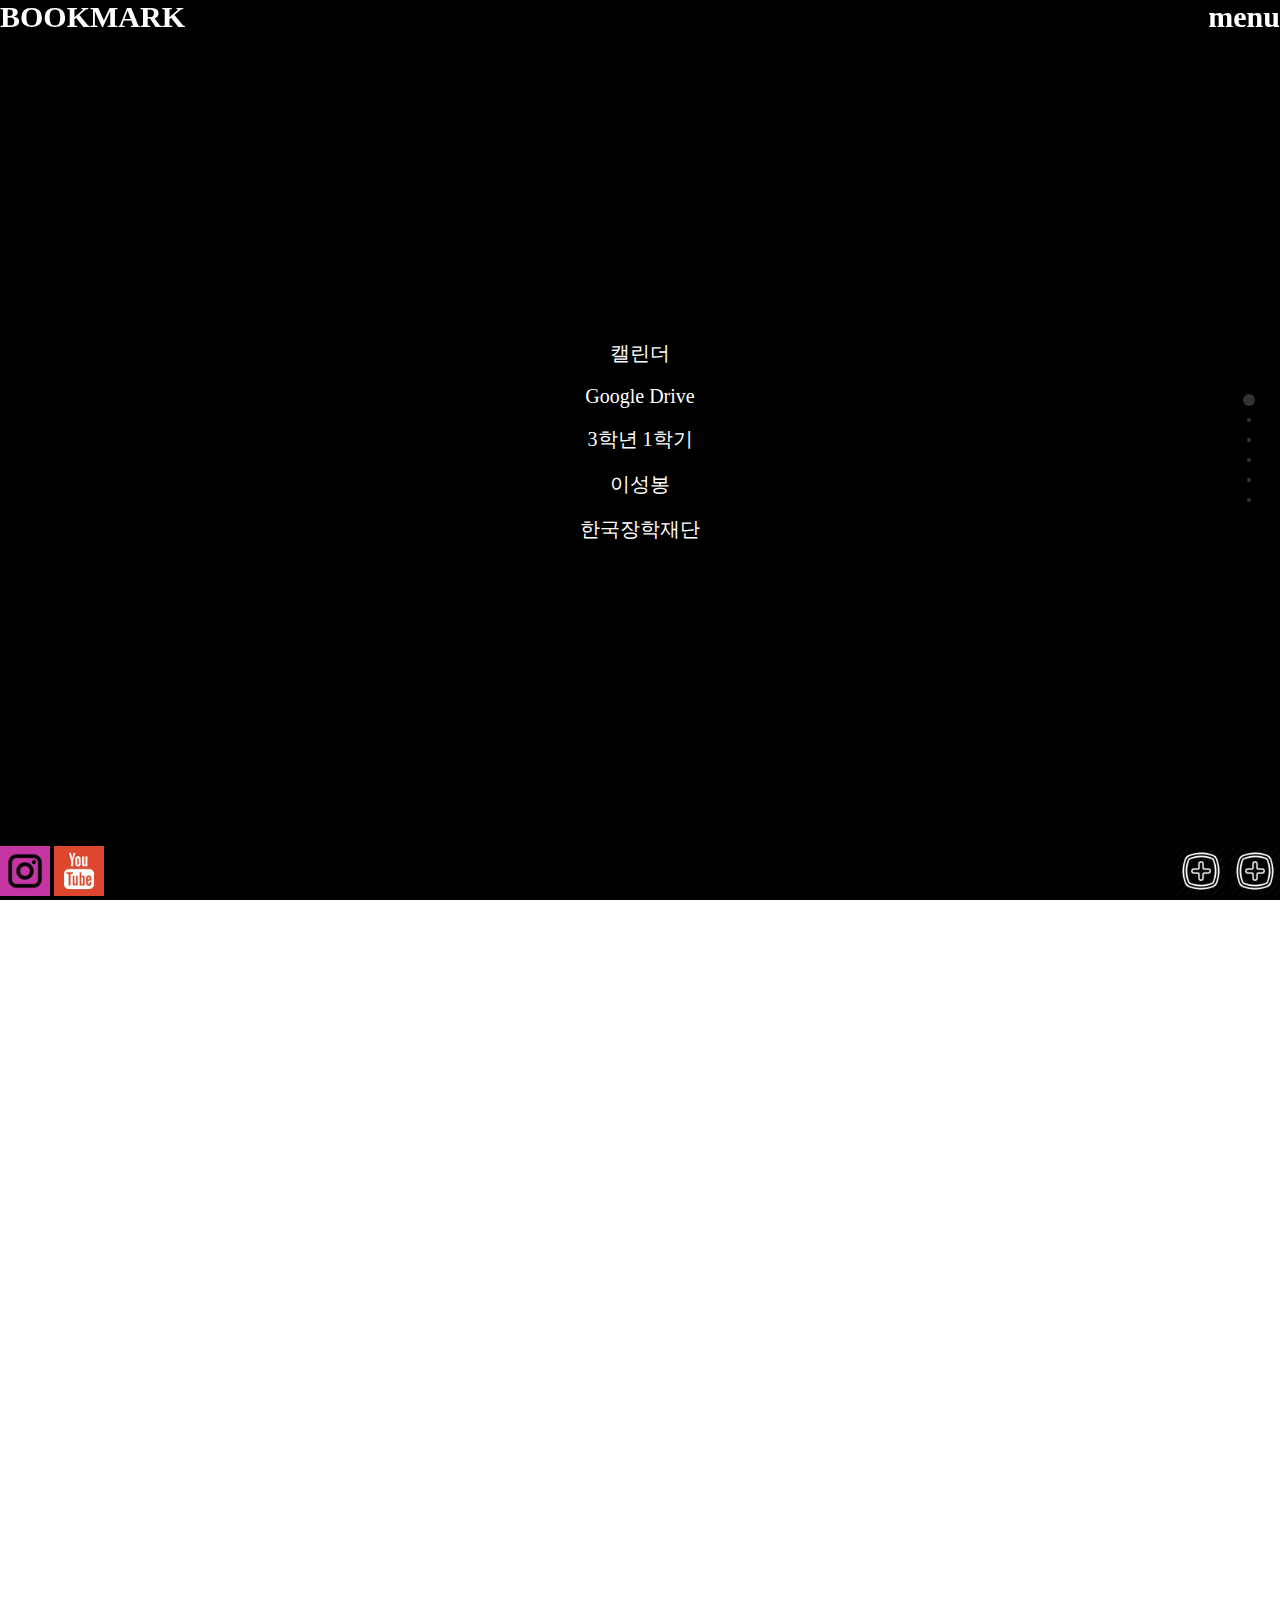
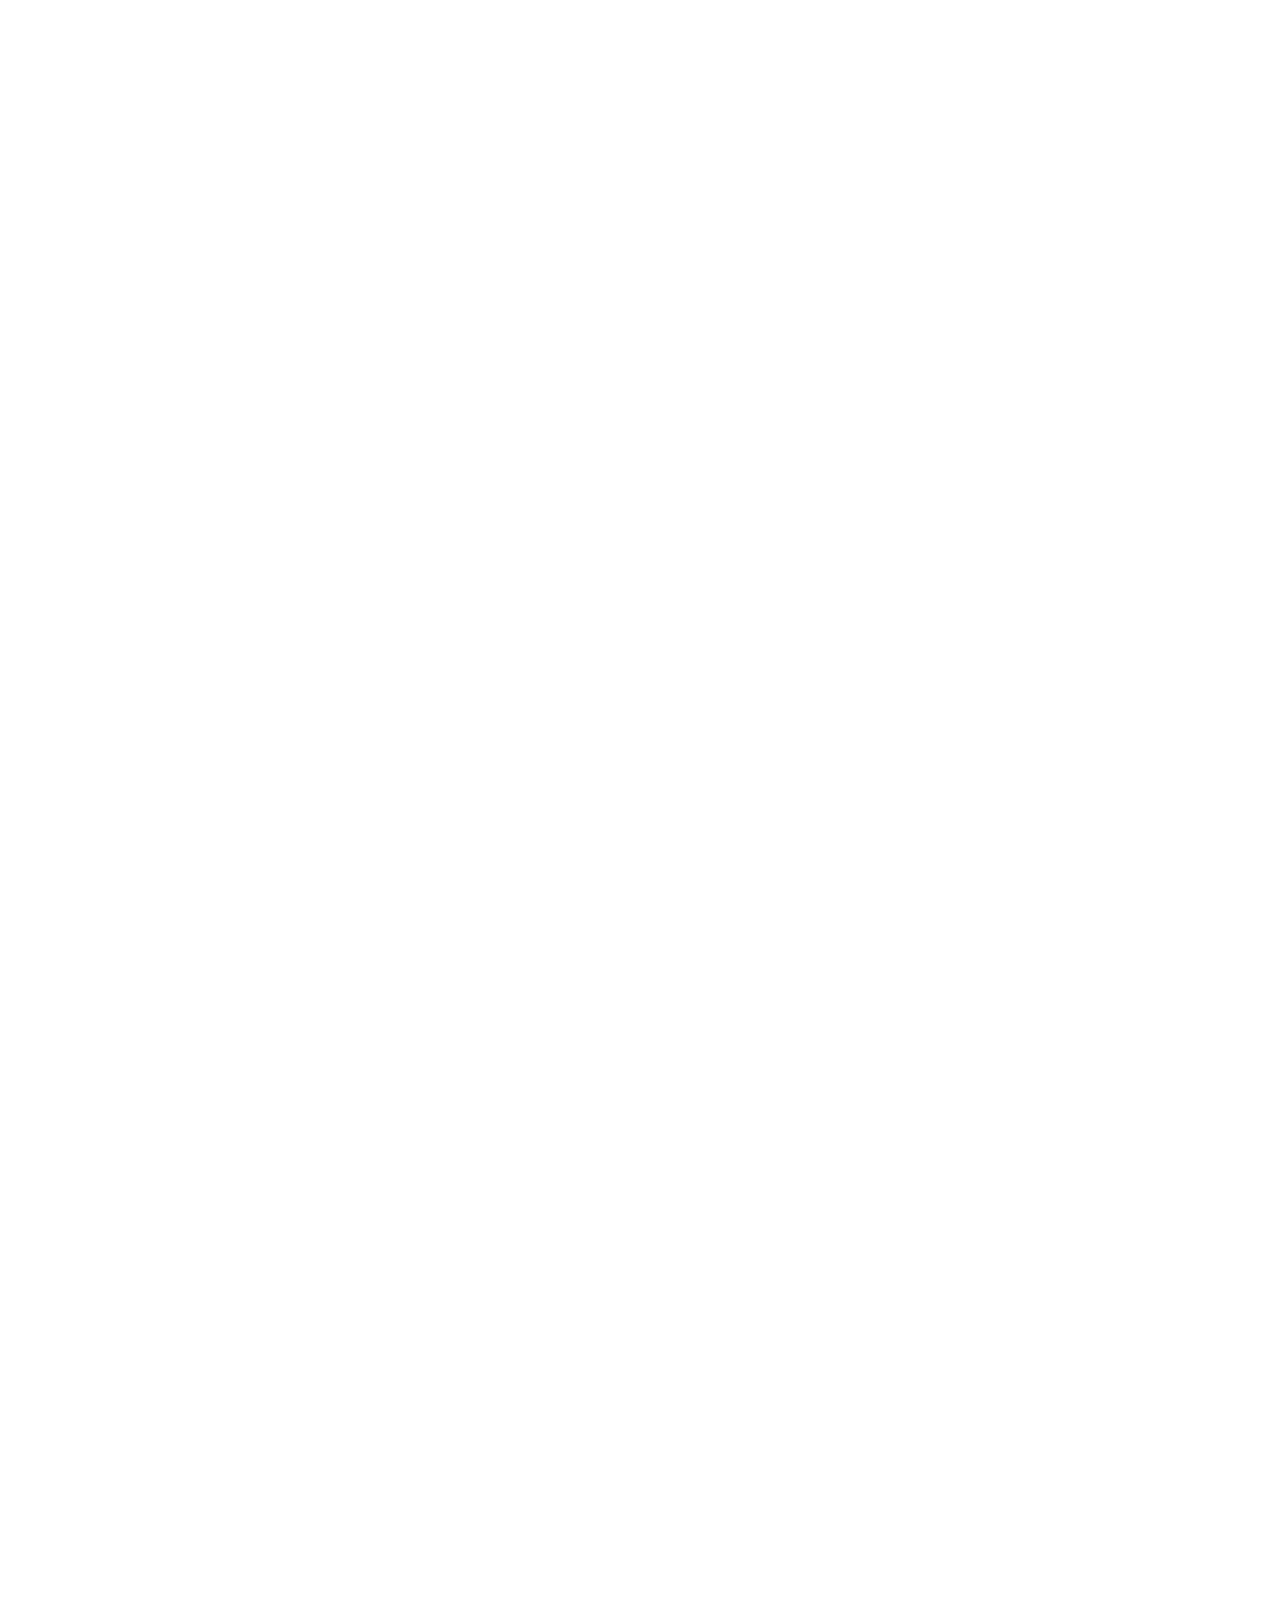
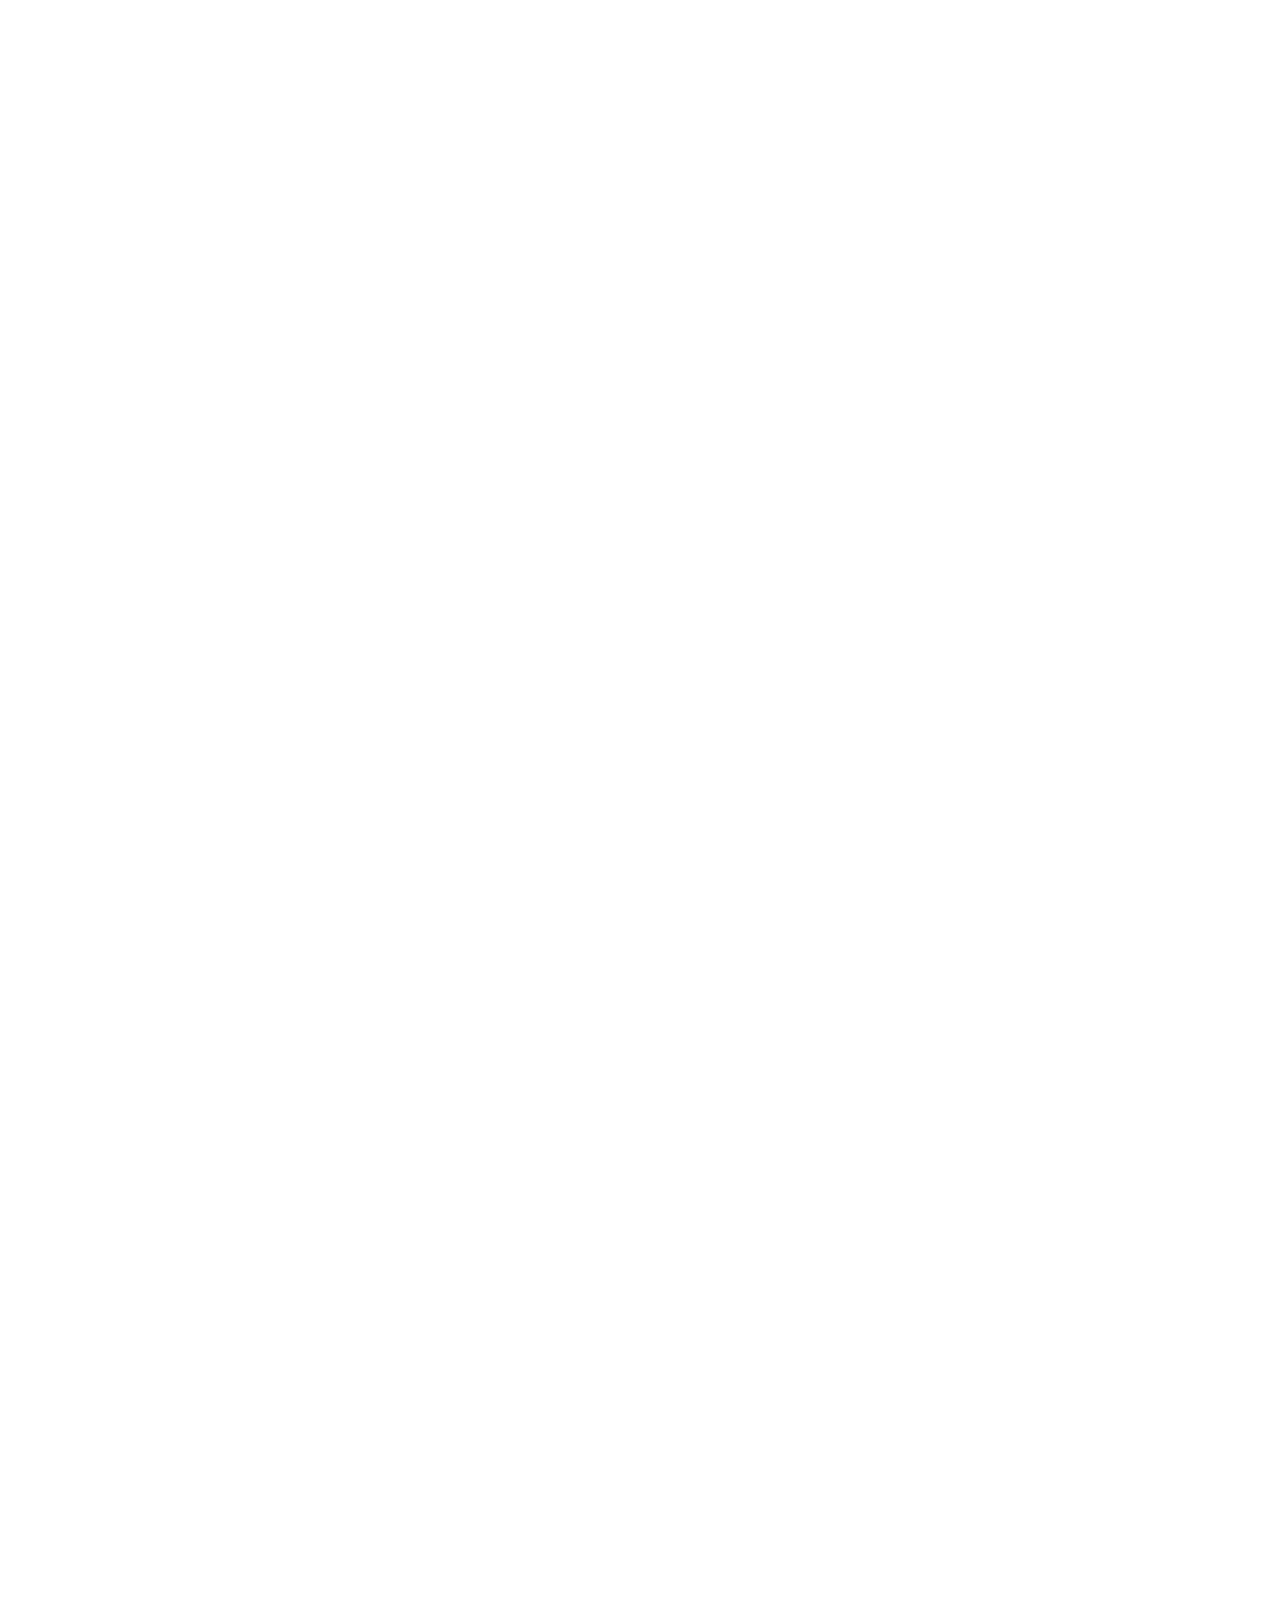
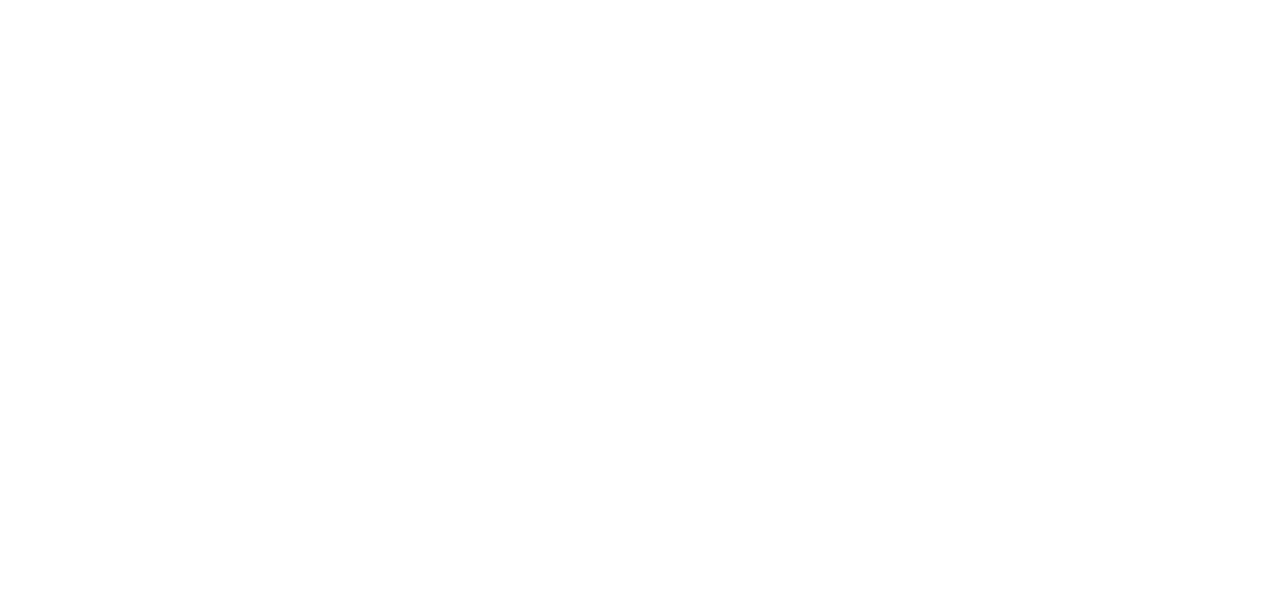
==== index.html @ cb9ebd85 "change user name" ====
<!DOCTYPE html>
<html lang="ko">

<head>
    <meta charset="UTF-8">
    <meta name="viewport" content="width=device-width, initial-scale=1.0">
    <meta http-equiv="X-UA-Compatible" content="ie=edge">
    <title>BOOKMARK</title>
    <link rel="stylesheet" href="css/index.css">
    <!-- <link rel="stylesheet" href="css/scroll.css"> -->
    <link rel="stylesheet" href="css/fullpage.css">
    <link rel="stylesheet" href="css/examples.css">
    <style>
        * {
            font-family: "D2Coding";
        }
    </style>
</head>

<body>

    <div id="head">
        <a id="home" href="index.html">
            BOOKMARK
        </a>
        <a id="menu" href="">
            menu
        </a>
    </div>

    <div id="fullpage">
        <div class="section " id="section0">
            <div>
                <a href="https://calendar.google.com/calendar/r?tab=rc1" target="_blank">
                    <span class="initial">캘린더</span>
                </a>
                <br><br>
            </div>
            <div>
                <a href="https://drive.google.com/drive/" target="_blank">
                    <span class="initial">Google Drive</span>
                </a>
                <br><br>
            </div>
            <div>
                <a href="https://drive.google.com/drive/folders/1-0656EEXRSFEWC2sMOr_JS0E4L_Z-FhH" target="_blank">
                    <span class="initial">3학년 1학기</span>
                </a>
                <br><br>
            </div>
            <div>
                <a href="https://drive.google.com/drive/folders/1bqSWoNq1jRoTBbuqQma9Ay00U_OJhI4F" target="_blank">
                    <span class="initial">이성봉</span>
                </a>
                <br><br>
            </div>
            <div>
                <a href="http://www.kosaf.go.kr" target="_blank">
                    <span class="initial">한국장학재단</span>
                </a>
                <br><br>
            </div>
        </div>
        <!-- <div class="section" id="section1">
            <div class="slide" id="slide1">
                d1
            </div>

            <div class="slide" id="slide2">
                d2  
            </div>
            <div class="slide" id="slide2">
                d3
            </div>
            <div class="slide" id="slide2">
                d4
            </div>
        </div> -->
        <div class="section" id="section1">

            <div>
                <a href="http://www.dongseo.ac.kr/kr/" target="_blank">
                    <span class="initial">홈페이지</span>
                </a>
                <br><br>
            </div>
            <div>
                <a href="https://canvas.dongseo.ac.kr" target="_blank">
                    <span class="initial">eclass1</span>
                </a>
                <br><br>
            </div>
            <div>
                <a href="http://eclass.dongseo.ac.kr/main.do?func=main_001" target="_blank">
                    <span class="initial">Old-eclass</span>
                </a>
                <br><br>
            </div>
            <div>
                <a href="https://cent.dongseo.ac.kr/std" target="_blank">
                    <span class="initial">학생지원시스템</span>
                </a>
                <br><br>
            </div>
            <div>
                <a href="http://cent.dongseo.ac.kr:8088/" target="_blank">
                    <span class="initial">수강신청</span>
                </a>
                <br><br>
            </div>
            <div>
                <a href="http://ifle.dongseo.ac.kr/home/ifle/index.php" target="_blank">
                    <span class="initial">CBT</span>
                </a>
                <br><br>
            </div>
            <div>
                <a href="https://m.blog.naver.com/PostList.nhn?blogId=computer_ck" target="_blank">
                    <span class="initial">블로그</span>
                </a>
                <br><br>
            </div>
        </div>


        <div class="section" id="section2">
            <div>
                <a href="https://papago.naver.com/" target="_blank">
                    <span class="initial">파파고</span>
                </a>
                <br><br>
            </div>
            <div>
                <a href="https://www.icloud.com" target="_blank">
                    <span class="initial">icloud</span>
                </a>
                <br><br>
            </div>
            <div>
                <a href="https://github.com" target="_blank">
                    <span class="initial">Github</span>
                </a>
                <br><br>
            </div>
            <div>
                <a href="http://www.ktword.co.kr" target="_blank">
                    <span class="initial">정보통신용어사전</span>
                </a>
                <br><br>
            </div>
        </div>

        <div class="section" id="section3">
            <div>
                <a href="https://docs.microsoft.com/ko-kr/" target="_blank">
                    <span class="initial">  MSDN ( DOCS )</span>
                </a>
                <br><br>
            </div>
            <div>
                <a href="https://programmers.co.kr/" target="_blank">
                    <span class="initial">프로그래머스</span>
                </a>
                <br><br>
            </div>
            <div>
                <a href="https://ideone.com/" target="_blank">
                    <span class="initial">IDE</span>
                </a>
                <br><br>
            </div>
            <div>
                <a href="https://www.w3schools.com/" target="_blank">
                    <span class="initial">W3School</span>
                </a>
                <br><br>
            </div>
            <div>
                <a href="https://rallyinteractive.com/" target="_blank">
                    <span class="initial">RALLY</span>
                </a>
                <br><br>
            </div>
            <div>
                <a href="https://zetawiki.com/" target="_blank">
                    <span class="initial">제타위키 - 리눅스</span>
                </a>
                <br><br>
            </div>
            <div>
                <a href="https://www.geeksforgeeks.org/" target="_blank">
                    <span class="initial">GEEKSFORGEEKS</span>
                </a>
                <br><br>
            </div>
            <div>
                <a href="http://digital.mk.co.kr/premium/share.php?no=10139" target="_blank">
                    <span class="initial">***채용 관련***</span>
                </a>
                <br><br>
            </div>
            <div>
                <a href="https://www.hackerschool.org/HardwareHacking/" target="_blank">
                    <span class="initial">***해킹 관련***</span>
                </a>
                <br><br>
            </div>
            <div>
                <a href="https://web.yonsei.ac.kr/hgjung/Lecture.htm" target="_blank">
                    <span class="initial">***한양대***</span>
                </a>
                <br><br>
            </div>
            <div>
                <a href="http://nlp.chonbuk.ac.kr/DS/" target="_blank">
                    <span class="initial">***자료구조1***</span>
                </a>
                <br><br>
            </div>
            <div>
                <a href="http://dblab.duksung.ac.kr/ds/about.html" target="_blank">
                    <span class="initial">***자료구조2***</span>
                </a>
                <br><br>
            </div>
            <div>
                <a href="http://itsys.hansung.ac.kr/" target="_blank">
                    <span class="initial">***Prof.Jung***</span>
                </a>
                <br><br>
            </div>
            
        </div>


        <div class="section" id="section4">
            <div>
                <a href="https://visualgo.net/ko" target="_blank">
                    <span class="initial">자료구조 시각화</span>
                </a>
                <br><br>
            </div>
            <div>
                <a href="https://coding-factory.tistory.com/209" target="_blank">
                    <span class="initial">안드로이드 관련</span>
                </a>
                <br><br>
            </div>
        </div>



        <div class="section" id="section5">
            <div class="slide" id="slide1">
                <div>
                    <a href="https://www.comcbt.com/" target="_blank">
                        <span class="initial">CBT</span>
                    </a>
                    <br><br>
                </div>
                <div>
                    <a href="https://m.comcbt.com/" target="_blank">
                        <span class="initial">CBT mobile</span>
                    </a>
                    <br><br>
                </div>
                <div>
                    <a href="http://q.fran.kr/" target="_blank">
                        <span class="initial">1 문제씩</span>
                    </a>
                    <br><br>
                </div>
            </div>

            <div class="slide" id="slide2">
                <div id="contour">------------------------------</div>
                <div>
                    <br>
                    <a href=""><strong>
                            <네트워크 관리사 2급 필기>
                        </strong></a>
                    <br><br>
                </div>
                <div id="contour">------------------------------</div>
                <div>
                    <a href="https://asfirstalways.tistory.com/222?category=654668" target="_blank">
                        <span class="initial">네트워크 관리사 2급 필기 1과목</span>
                    </a>
                    <br><br>
                </div>
                <div>
                    <a href="https://asfirstalways.tistory.com/223?category=654668" target="_blank">
                        <span class="initial">네트워크 관리사 2급 필기 2과목</span>
                    </a>
                    <br><br>
                </div>
                <div>
                    <a href="https://asfirstalways.tistory.com/224?category=654668" target="_blank">
                        <span class="initial">네트워크 관리사 2급 필기 3과목</span>
                    </a>
                    <br><br>
                </div>
                <div>
                    <a href="https://asfirstalways.tistory.com/225?category=654668" target="_blank">
                        <span class="initial">네트워크 관리사 2급 필기 4과목</span>
                    </a>
                    <br><br>
                </div>
            </div>
        </div>

        <script type="text/javascript" src="css/fullpage.js"></script>
        <script type="text/javascript" src="css/examples.js"></script>

        <script type="text/javascript">
            var myFullpage = new fullpage('#fullpage', {
                anchors: ['Main', 'dongseo', 'etc1', 'etc2', 'computerScience', 'license'], // 영어로..공백 없이
                sectionsColor: ['#000000', '#000000', '#000000', '#000000', '#000000', '#000000'],
                navigation: true,
                navigationPosition: 'right',
                navigationTooltips: ['Main', 'dongseo', 'etc1', 'etc2', 'computerScience', 'license']
            });
        </script>
    </div>
    <div id="footer">
        <div id="sns">
            <!-- 인스타 아이콘 -->
            <a href="http://www.instargram.com/glascen_d/" target="_blank">
                <img id="under_icon" src="img/instagram.png">
            </a>
            <a href="https://www.youtube.com" target="_blank">
                <img id="under_icon" src="img/youtube.png">
            </a>
        </div>
        <div id="newtab_div">
            <a id="new_tab" href="http://google.com" target="_blank">
                <img id="newtab" src="img/new_tab.png">
            </a>
            <a id="new_tab" href="http://naver.com" target="_blank">
                <img id="newtab" src="img/new_tab.png">
            </a>
        </div>
    </div>

</body>

</html>
---- css/index.css ----
* {
    /* padding: 10px; margin: 10px auto; */
    padding: 0;
    margin: 0 auto;
    text-align: center;
    /* font-family: "D2Coding"; */
    color: white;
    /* background: black; */
    /* word-wrap: break-word; */
    /* border : 1px solid white; */
}

a {
    display: inline-block;
    text-decoration: none;
    font-size: 20px;
}


/* #page>div>div>a{
    border: 1px solid white;
} */

#fullpage {
    z-index: 0;
}

#head {
    font-weight: bold;
    display: flex;
    justify-content: space-between;
    align-items: center;
    position: fixed;
    top: 0;
    width: 100%;
    left: 0;
    right: 0;
    z-index: 1;
}

#home {
    float: left;
    text-align: left;
    font-size: 30px;
    margin-left: 0;
}

#menu {
    float: right;
    text-align: right;
    font-size: 30px;
    margin-right: 0;
}

#head_blank {
    height: 33px;
}

#blank {
    width: 100%;
    float: left;
}

#page {
    width: 60%;
    float: left;
    margin-left: 20%;
}

#contents {
    height: 250px;
    overflow: auto;
}


/* #instar{
    float: left;
} */

#newtab {
    display: block;
    width: 50px;
    height: 50px;
    background-color: white;
    /* -webkit-filter: invert(100%); */
    filter: invert(100%);
}

#under_icon {
    display: block;
    width: 50px;
    height: 50px;
    /* background-color: white; */
    /* -webkit-filter: invert(100%); */
    /* filter: invert(100%); */
}

#sns {
    display: block;
    float: left;
}

#newtab_div {
    display: block;
    float: right;
}

#footer {
    font-weight: bold;
    /* display: flex; */
    justify-content: space-between;
    align-items: center;
    position: fixed;
    bottom: 0;
    width: 100%;
    left: 0;
    right: 0;
}
---- css/scroll.css ----
::-webkit-scrollbar{
    width: auto;
}
::-webkit-scrollbar-track{
    background-color: black;
}
::-webkit-scrollbar-thumb{
    background-color: black;
    border-radius: 2px;
}
::-webkit-scrollbar-thumb:hover{
    background-color: gray;
}
::-webkit-scrollbar-start:decrement,
::-webkit-scrollbar-button:end:increment{
    width: 10px;
    height: 100px;
    background-color: gray;
}
---- css/fullpage.css ----
/*!
 * fullPage 3.0.8
 * https://github.com/alvarotrigo/fullPage.js
 *
 * @license GPLv3 for open source use only
 * or Fullpage Commercial License for commercial use
 * http://alvarotrigo.com/fullPage/pricing/
 *
 * Copyright (C) 2018 http://alvarotrigo.com/fullPage - A project by Alvaro Trigo
 */
html.fp-enabled,
.fp-enabled body {
    margin: 0;
    padding: 0;
    overflow:hidden;

    /*Avoid flicker on slides transitions for mobile phones #336 */
    -webkit-tap-highlight-color: rgba(0,0,0,0);
}
.fp-section {
    position: relative;
    -webkit-box-sizing: border-box; /* Safari<=5 Android<=3 */
    -moz-box-sizing: border-box; /* <=28 */
    box-sizing: border-box;
}
.fp-slide {
    float: left;
}
.fp-slide, .fp-slidesContainer {
    height: 100%;
    display: block;
}
.fp-slides {
    z-index:1;
    height: 100%;
    overflow: hidden;
    position: relative;
    -webkit-transition: all 0.3s ease-out; /* Safari<=6 Android<=4.3 */
    transition: all 0.3s ease-out;
}
.fp-section.fp-table, .fp-slide.fp-table {
    display: table;
    table-layout:fixed;
    width: 100%;
}
.fp-tableCell {
    display: table-cell;
    vertical-align: middle;
    width: 100%;
    height: 100%;
}
.fp-slidesContainer {
    float: left;
    position: relative;
}
.fp-controlArrow {
    -webkit-user-select: none; /* webkit (safari, chrome) browsers */
    -moz-user-select: none; /* mozilla browsers */
    -khtml-user-select: none; /* webkit (konqueror) browsers */
    -ms-user-select: none; /* IE10+ */
    position: absolute;
    z-index: 4;
    top: 50%;
    cursor: pointer;
    width: 0;
    height: 0;
    border-style: solid;
    margin-top: -38px;
    -webkit-transform: translate3d(0,0,0);
    -ms-transform: translate3d(0,0,0);
    transform: translate3d(0,0,0);
}

/*** 화살표 크기 변경하는 부분 ***/
.fp-controlArrow.fp-prev {
    left: 15px;
    width: 0;
    border-width: 12px 12px 12px 0;
    border-color: transparent #fff transparent transparent;
}
.fp-controlArrow.fp-next {
    right: 50px;
    border-width: 12px 0 12px 12px;
    border-color: transparent transparent transparent #fff;
}
.fp-scrollable {
    overflow: hidden;
    position: relative;
}
.fp-scroller{
    overflow: hidden;
}
.iScrollIndicator{
    border: 0 !important;
}
.fp-notransition {
    -webkit-transition: none !important;
    transition: none !important;
}
#fp-nav {
    position: fixed;
    z-index: 100;
    margin-top: -32px;
    top: 50%;
    opacity: 1;
    -webkit-transform: translate3d(0,0,0);
}
#fp-nav.fp-right {
    right: 17px;
}
#fp-nav.fp-left {
    left: 17px;
}
.fp-slidesNav{
    position: absolute;
    z-index: 4;
    opacity: 1;
    -webkit-transform: translate3d(0,0,0);
    -ms-transform: translate3d(0,0,0);
    transform: translate3d(0,0,0);
    left: 0 !important;
    right: 0;
    margin: 0 auto !important;
}
.fp-slidesNav.fp-bottom {
    bottom: 17px;
}
.fp-slidesNav.fp-top {
    top: 17px;
}
#fp-nav ul,
.fp-slidesNav ul {
  margin: 0;
  padding: 0;
}
#fp-nav ul li,
.fp-slidesNav ul li {
    display: block;
    width: 14px;
    height: 13px;
    margin: 7px;
    position:relative;
}
.fp-slidesNav ul li {
    display: inline-block;
}
#fp-nav ul li a,
.fp-slidesNav ul li a {
    display: block;
    position: relative;
    z-index: 1;
    width: 100%;
    height: 100%;
    cursor: pointer;
    text-decoration: none;
}
#fp-nav ul li a.active span,
.fp-slidesNav ul li a.active span,
#fp-nav ul li:hover a.active span,
.fp-slidesNav ul li:hover a.active span{
    height: 12px;
    width: 12px;
    margin: -6px 0 0 -6px;
    border-radius: 100%;
 }
#fp-nav ul li a span,
.fp-slidesNav ul li a span {
    border-radius: 50%;
    position: absolute;
    z-index: 1;
    height: 4px;
    width: 4px;
    border: 0;
    background: #333;
    left: 50%;
    top: 50%;
    margin: -2px 0 0 -2px;
    -webkit-transition: all 0.1s ease-in-out;
    -moz-transition: all 0.1s ease-in-out;
    -o-transition: all 0.1s ease-in-out;
    transition: all 0.1s ease-in-out;
}
#fp-nav ul li:hover a span,
.fp-slidesNav ul li:hover a span{
    width: 10px;
    height: 10px;
    margin: -5px 0px 0px -5px;
}
#fp-nav ul li .fp-tooltip {
    position: absolute;
    top: -2px;
    color: #fff;
    font-size: 14px;
    font-family: arial, helvetica, sans-serif;
    white-space: nowrap;
    max-width: 220px;
    overflow: hidden;
    display: block;
    opacity: 0;
    width: 0;
    cursor: pointer;
}
#fp-nav ul li:hover .fp-tooltip,
#fp-nav.fp-show-active a.active + .fp-tooltip {
    -webkit-transition: opacity 0.2s ease-in;
    transition: opacity 0.2s ease-in;
    width: auto;
    opacity: 1;
}
#fp-nav ul li .fp-tooltip.fp-right {
    right: 20px;
}
#fp-nav ul li .fp-tooltip.fp-left {
    left: 20px;
}
.fp-auto-height.fp-section,
.fp-auto-height .fp-slide,
.fp-auto-height .fp-tableCell{
    height: auto !important;
}

.fp-responsive .fp-auto-height-responsive.fp-section,
.fp-responsive .fp-auto-height-responsive .fp-slide,
.fp-responsive .fp-auto-height-responsive .fp-tableCell {
    height: auto !important;
}

/*Only display content to screen readers*/
.fp-sr-only{
    position: absolute;
    width: 1px;
    height: 1px;
    padding: 0;
    overflow: hidden;
    clip: rect(0, 0, 0, 0);
    white-space: nowrap;
    border: 0;
}
---- css/examples.css ----
@CHARSET "ISO-8859-1";
/* Reset CSS
 * --------------------------------------- */
body,div,dl,dt,dd,ul,ol,li,h1,h2,h3,h4,h5,h6,pre,
form,fieldset,input,textarea,p,blockquote,th,td {
    padding: 0;
    margin: 0;
}
a{
	text-decoration:none;
}
table {
    border-spacing: 0;
}
fieldset,img {
    border: 0;
}
address,caption,cite,code,dfn,em,strong,th,var {
    font-weight: normal;
    font-style: normal;
}
strong{
	font-weight: bold;
}
ol,ul {
    list-style: none;
    margin:0;
    padding:0;
}
caption,th {
    text-align: left;

}
h1,h2,h3,h4,h5,h6 {
    font-weight: normal;
    font-size: 100%;
    margin:0;
    padding:0;
    color:#444;
}
q:before,q:after {
    content:'';
}
abbr,acronym { border: 0;
}


/* Custom CSS
 * --------------------------------------- */
body{
	font-family: arial,helvetica;
	color: #333;
	color: rgba(0,0,0,0.5);
}
.wrap{
	margin-left: auto;
	margin-right: auto;
	width: 960px;
	position: relative;
}
h1{
	font-size: 6em;
}
p{
	font-size: 2em;
}
.section{
	text-align:center;
}
#menu li {
	display:inline-block;
	margin: 10px;
	color: #000;
	background:#fff;
	background: rgba(255,255,255, 0.5);
	-webkit-border-radius: 10px;
            border-radius: 10px;
}
#menu li.active{
	background:#666;
	background: rgba(0,0,0, 0.5);
	color: #fff;
}
#menu li a{
	text-decoration:none;
	color: #000;
}
#menu li.active a:hover{
	color: #000;
}
#menu li:hover{
	background: rgba(255,255,255, 0.8);
}
#menu li a,
#menu li.active a{
	padding: 9px 18px;
	display:block;
}
#menu li.active a{
	color: #fff;
}
#menu{
	position:fixed;
	top:0;
	left:0;
	height: 40px;
	z-index: 70;
	width: 100%;
	padding: 0;
	margin:0;
}
.twitter-share-button{
	position: fixed;
	z-index: 99;
	right: 149px;
	top: 9px;
}

#infoMenu{
	height: 20px;
	color: #f2f2f2;
	position:fixed;
	z-index:70;
	bottom:0;
	width:100%;
	text-align:right;
	font-size:0.9em;
	padding:8px 0 8px 0;
}
#infoMenu ul{
	padding: 0 40px;
}
#infoMenu li a{
	display: block;
	margin: 0 22px 0 0;
	color: #333;
}
#infoMenu li a:hover{
	text-decoration:underline;
}
#infoMenu li{
	display:inline-block;
	position:relative;
}
#examplesList{
	display:none;
	background: #282828;
	-webkit-border-radius: 6px;
	-moz-border-radius: 6px;
	border-radius: 6px;
	padding: 20px;
	float: left;
	position: absolute;
	bottom: 29px;
	right: 0;
	width:638px;
	text-align:left;
}
#examplesList ul{
	padding:0;
}
#examplesList ul li{
	display:block;
	margin: 5px 0;
}
#examplesList ul li a{
	color: #BDBDBD;
	margin:0;
}
#examplesList ul li a:hover{
	color: #f2f2f2;
}
#examplesList .column{
	float: left;
	margin: 0 20px 0 0;
}
#examplesList h3{
	color: #f2f2f2;
	font-size: 1.2em;
	margin: 0 0 15px 0;
	border-bottom: 1px solid rgba(0, 0, 0, 0.4);
	-webkit-box-shadow: 0 1px 0 rgba(255, 255, 255, 0.1);
	-moz-box-shadow: 0 1px 0 rgba(255,255,255,0.1);
	box-shadow: 0 1px 0 rgba(255, 255, 255, 0.1);
	padding: 0 0 5px 0;
}
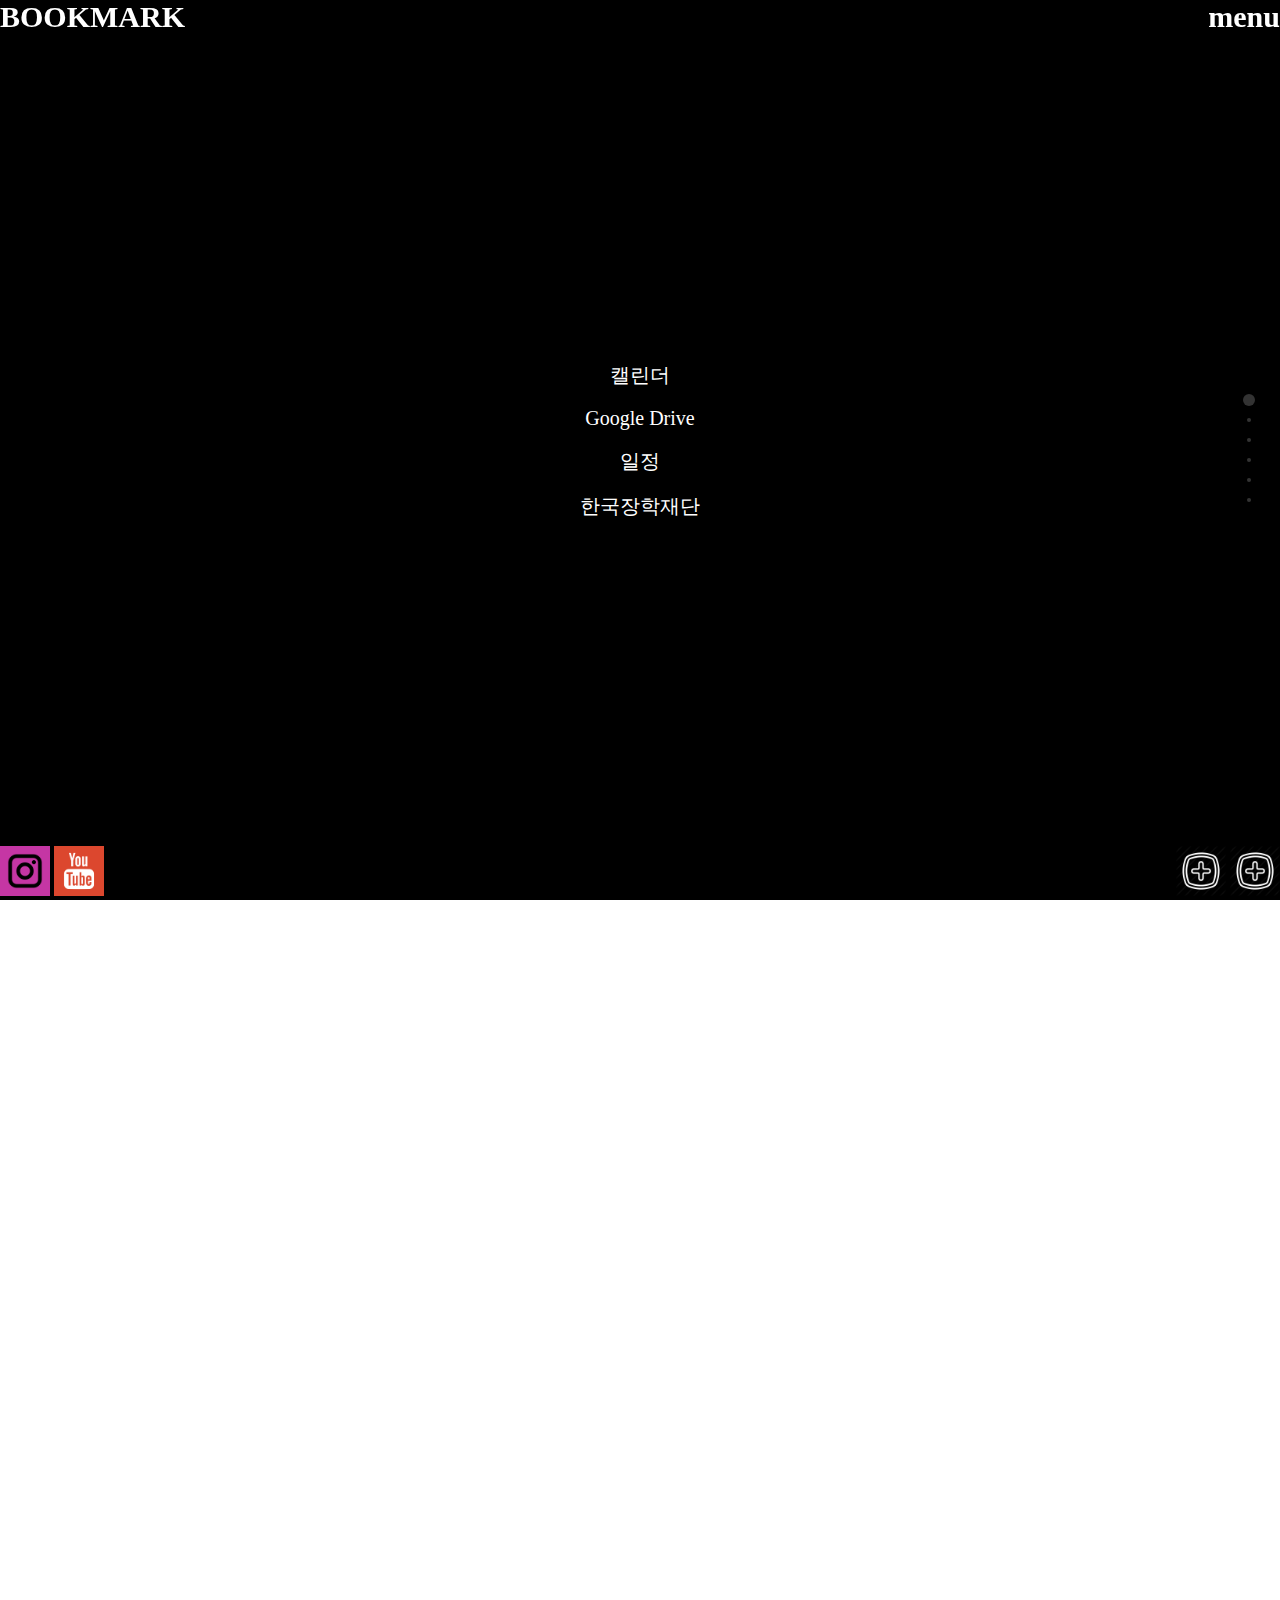
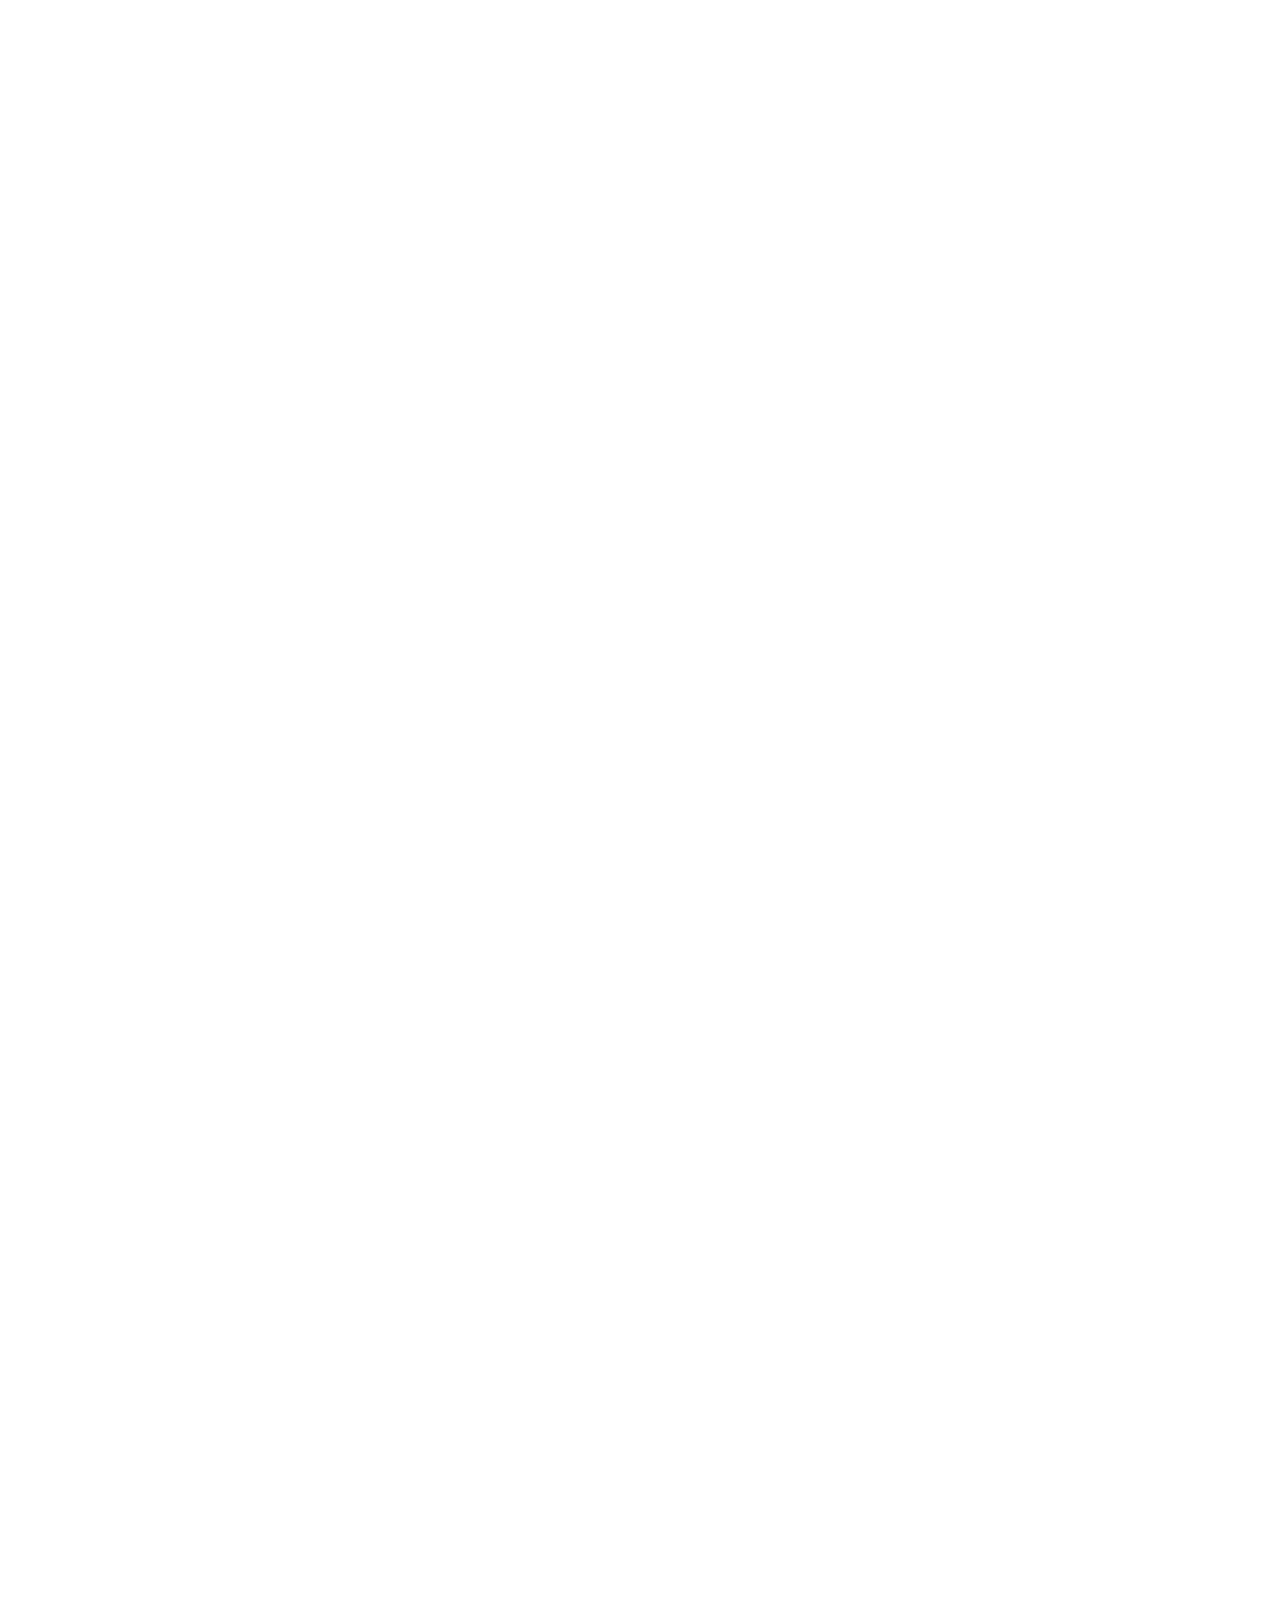
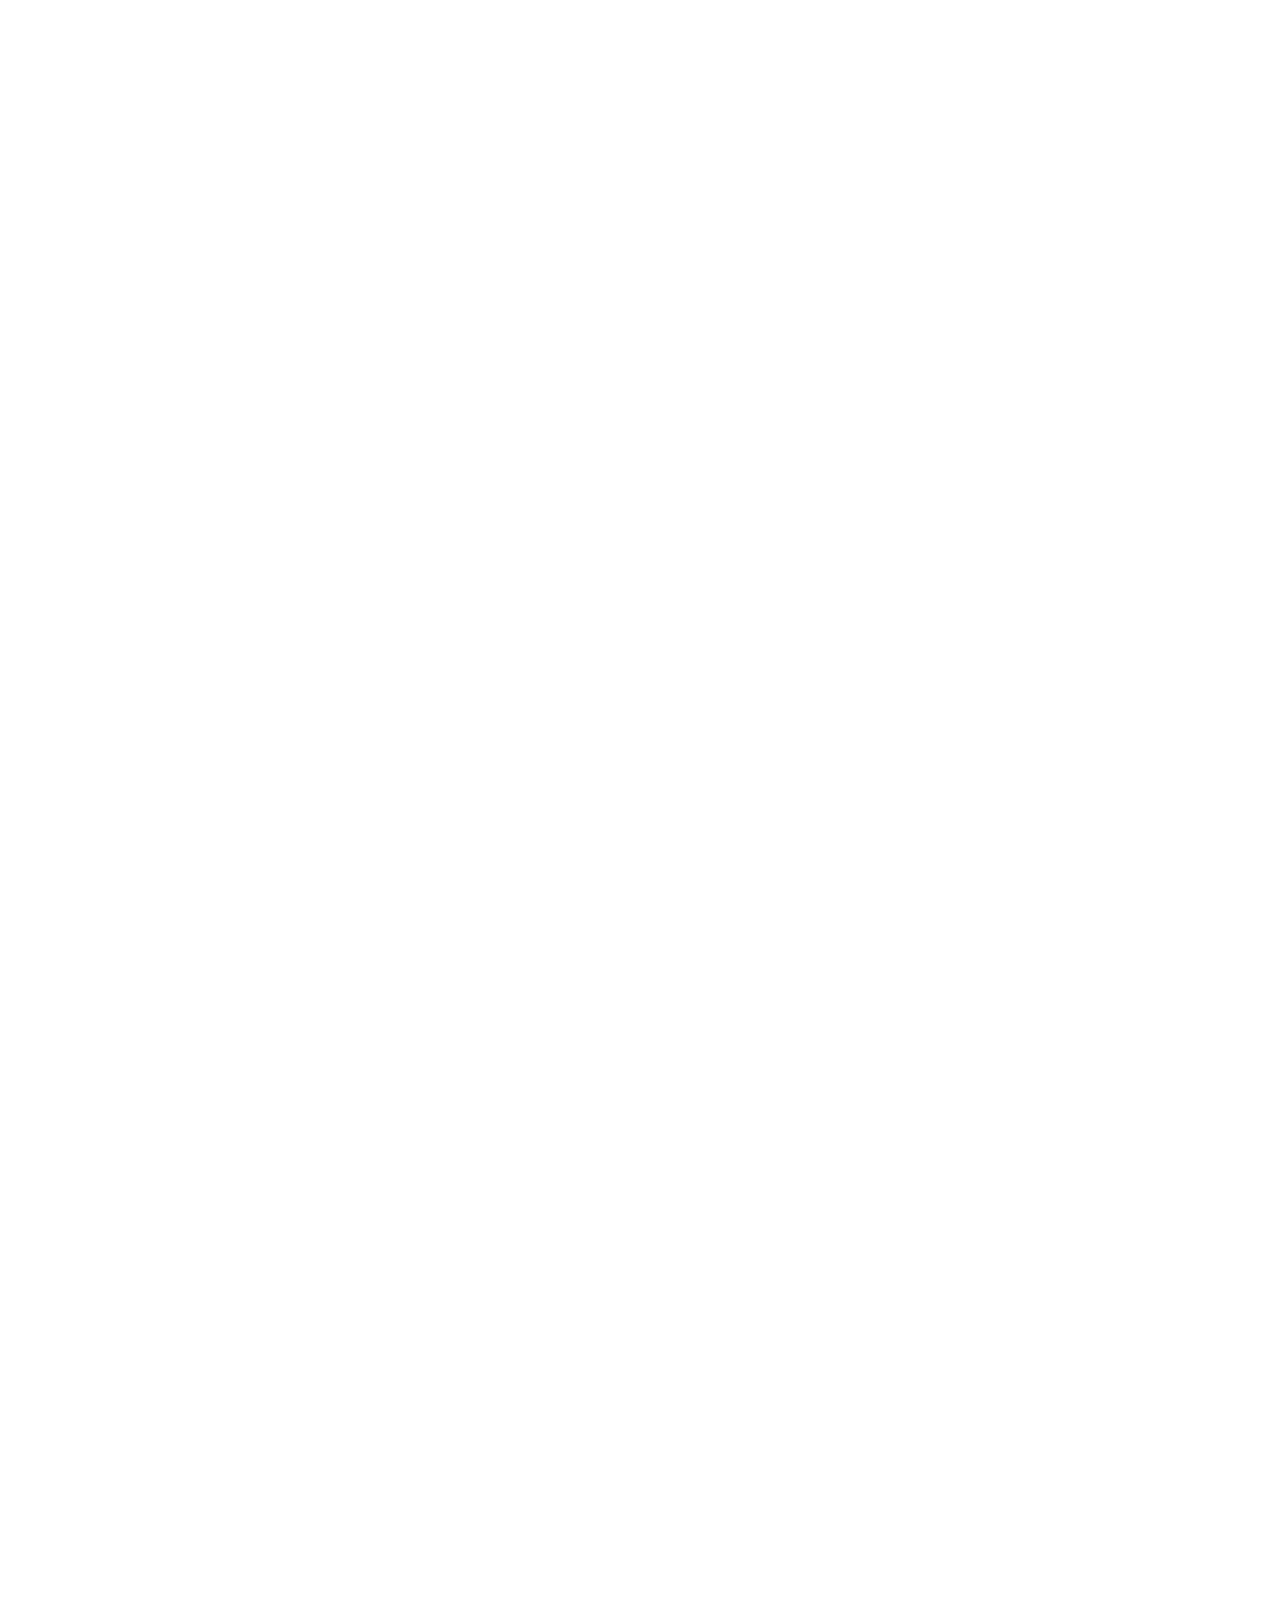
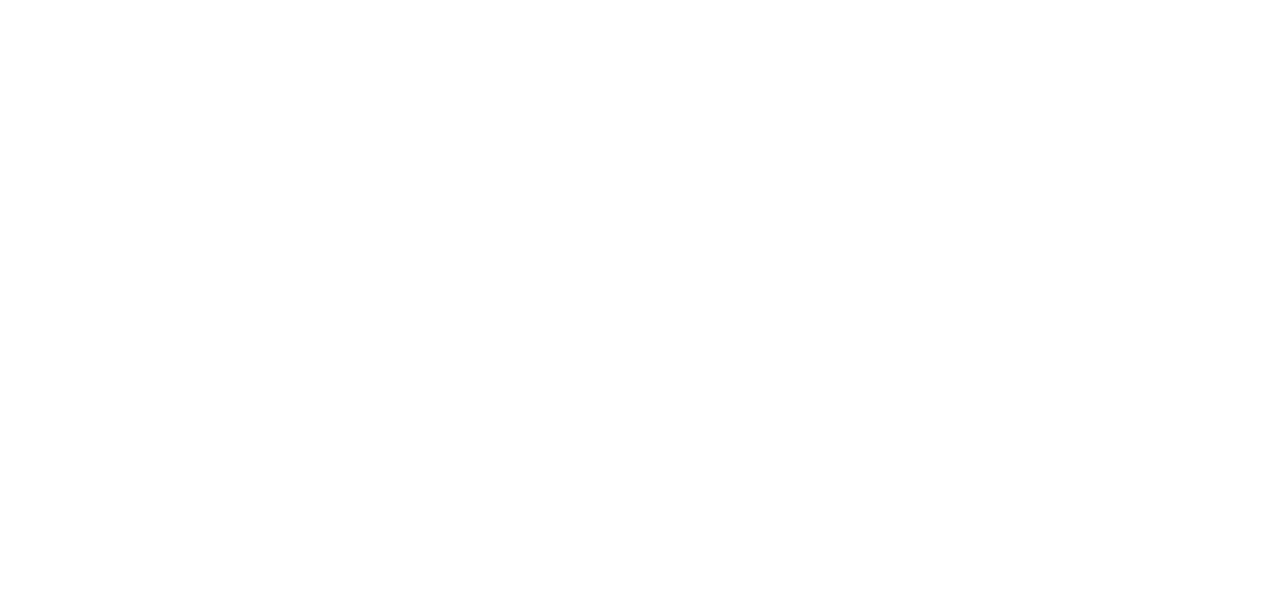
==== commit a7491251: "Update index.html" ====
--- a/index.html
+++ b/index.html
@@ -43,14 +43,8 @@
                 <br><br>
             </div>
             <div>
-                <a href="https://drive.google.com/drive/folders/1-0656EEXRSFEWC2sMOr_JS0E4L_Z-FhH" target="_blank">
-                    <span class="initial">3학년 1학기</span>
-                </a>
-                <br><br>
-            </div>
-            <div>
-                <a href="https://drive.google.com/drive/folders/1bqSWoNq1jRoTBbuqQma9Ay00U_OJhI4F" target="_blank">
-                    <span class="initial">이성봉</span>
+                <a href="https://docs.google.com/document/d/1Gvl-JqK0AFwVNjSy8hSNY6KfFzzQtQtj2Go3ypbXVTE/edit" target="_blank">
+                    <span class="initial">일정</span>
                 </a>
                 <br><br>
             </div>
@@ -344,4 +338,4 @@
 
 </body>
 
-</html>+</html>
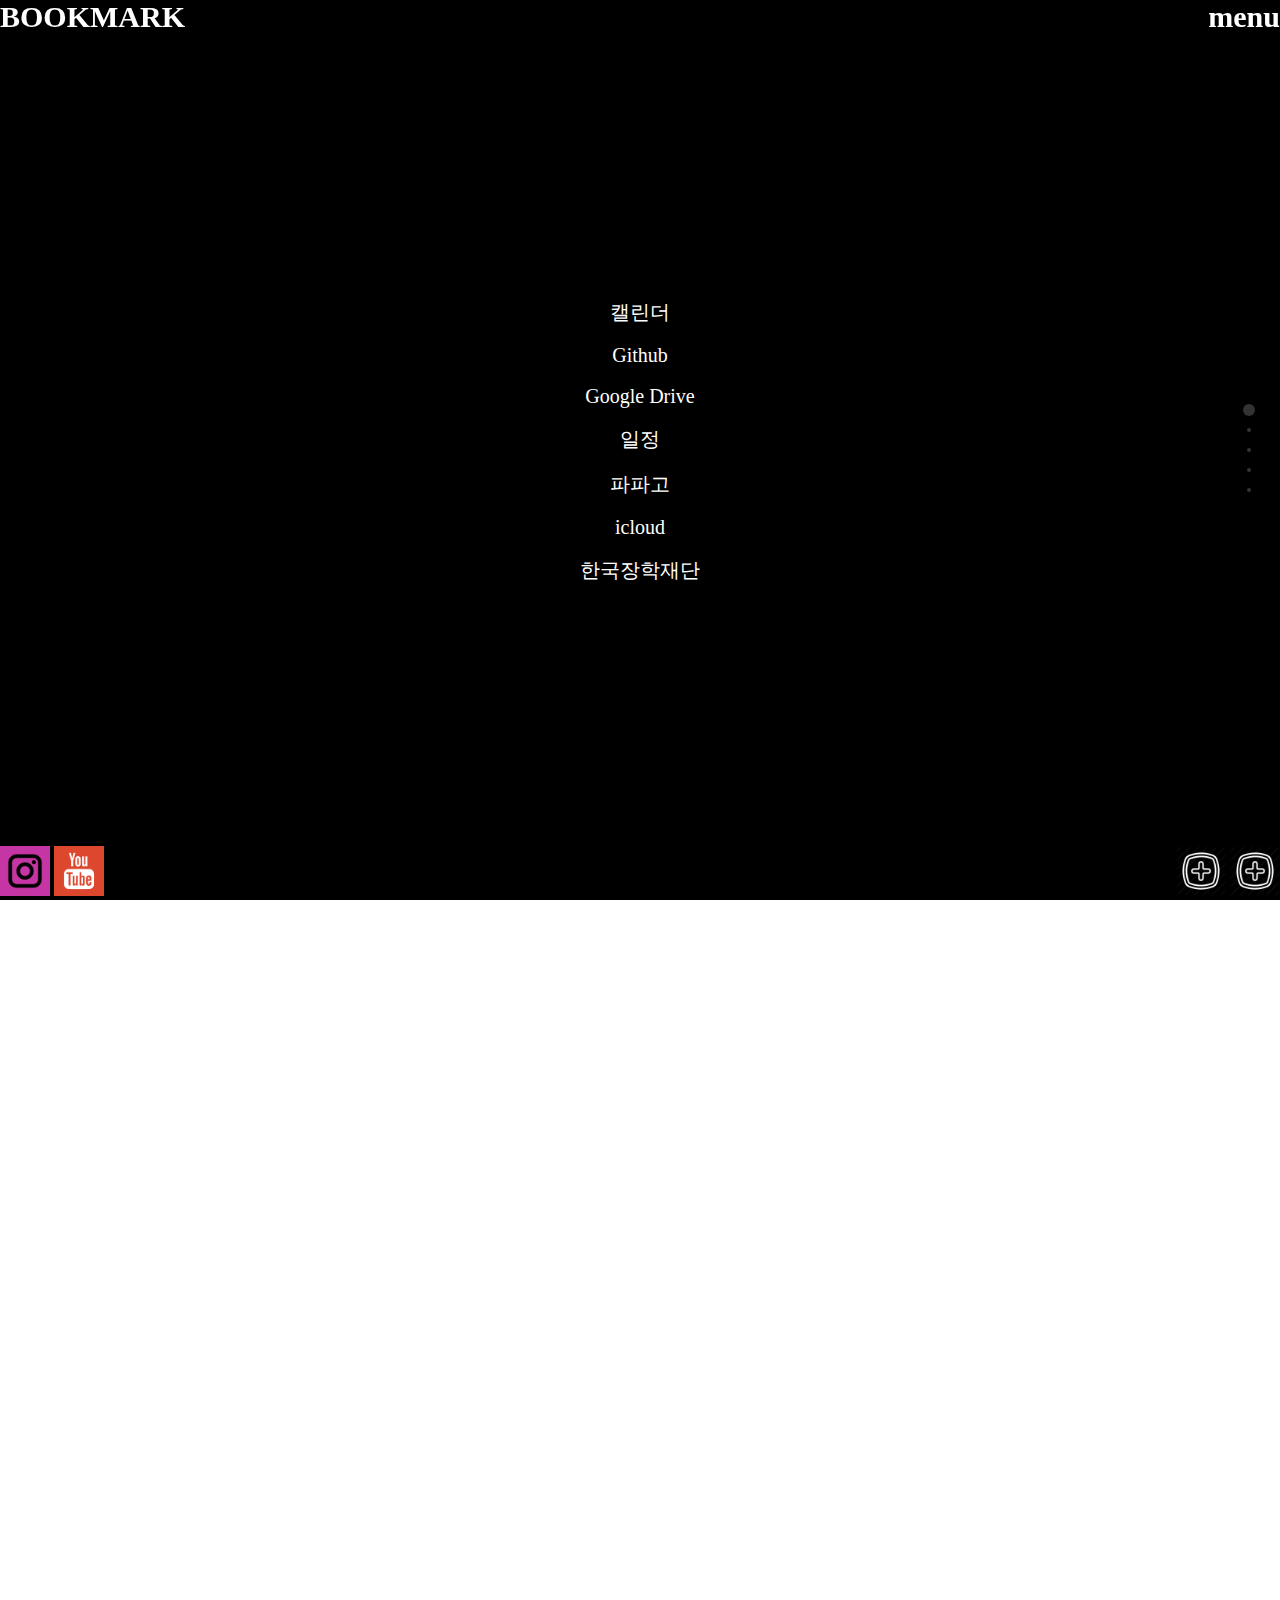
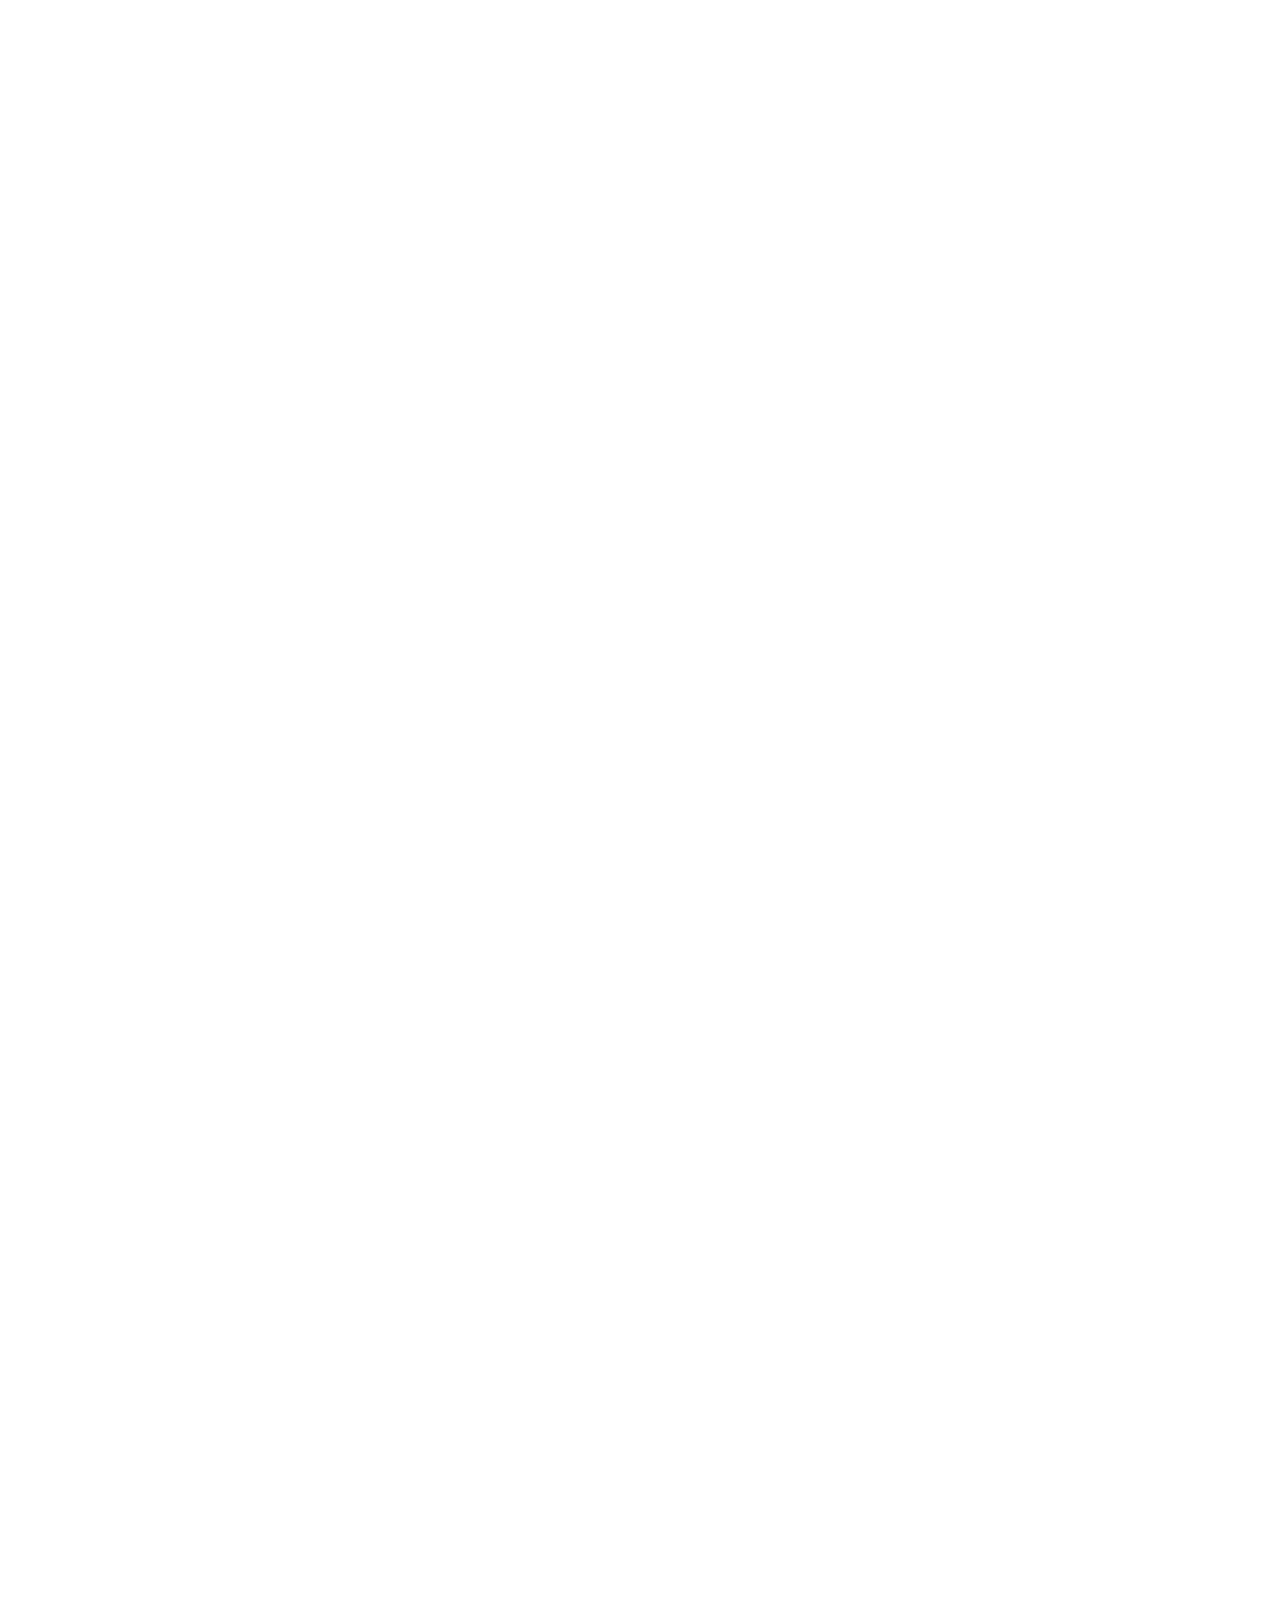
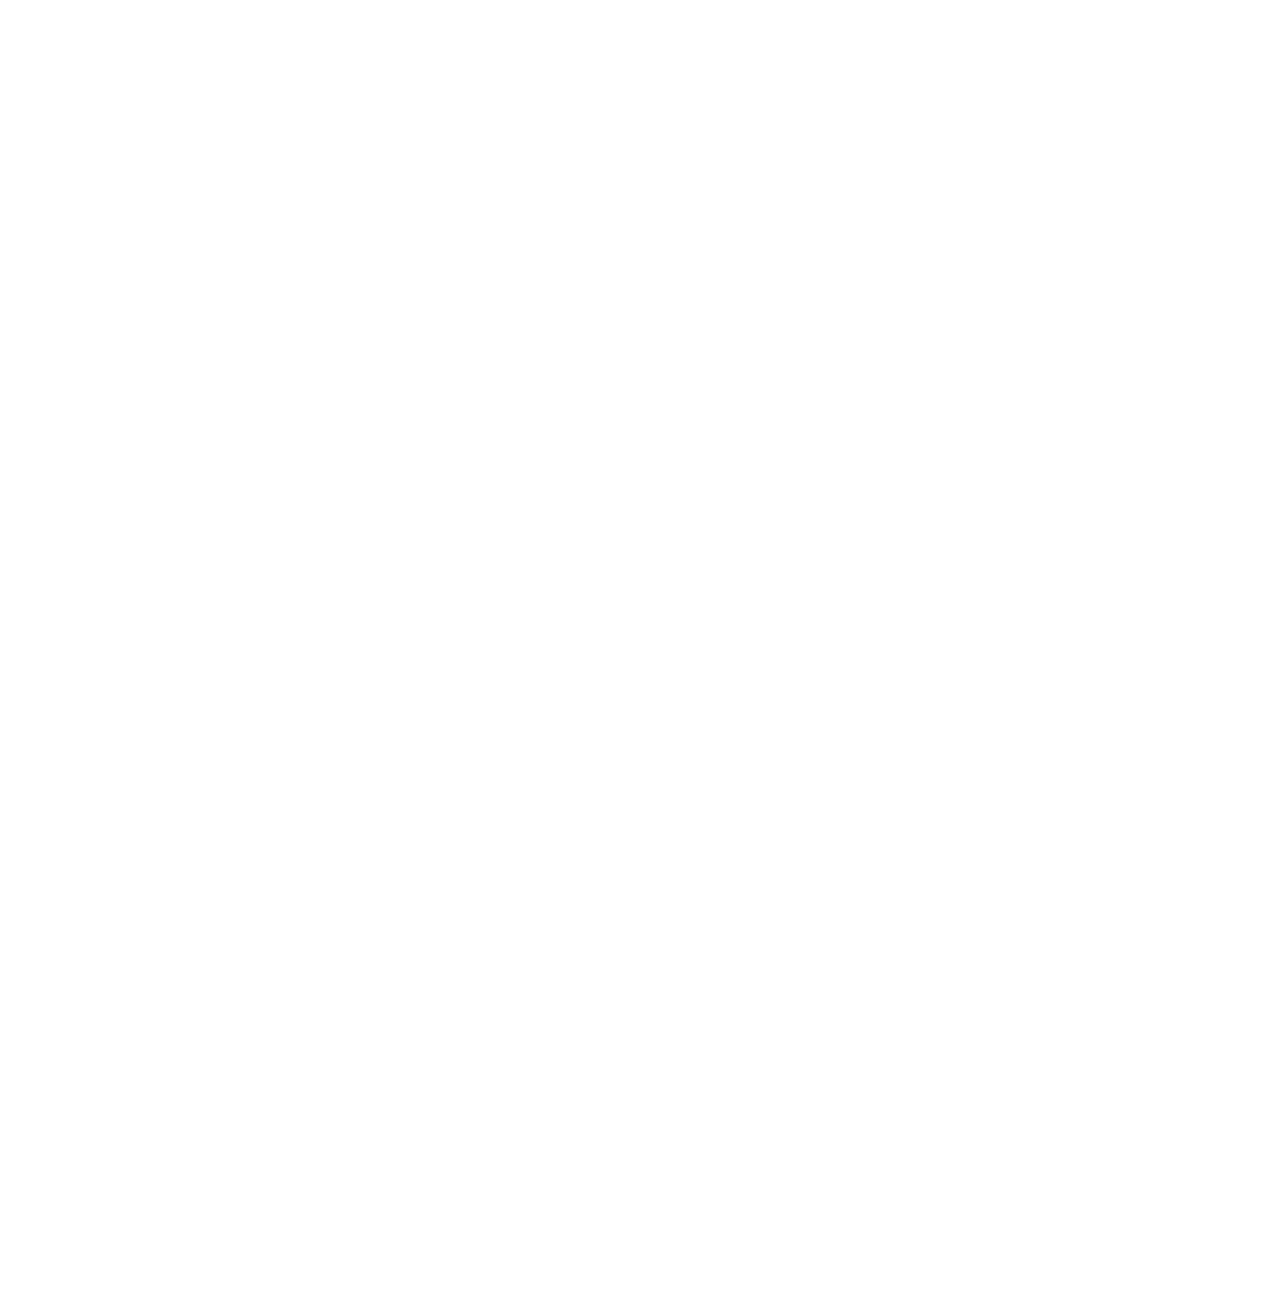
==== commit ef1be411: "2020.05.02" ====
--- a/index.html
+++ b/index.html
@@ -37,6 +37,12 @@
                 <br><br>
             </div>
             <div>
+                <a href="https://github.com" target="_blank">
+                    <span class="initial">Github</span>
+                </a>
+                <br><br>
+            </div>
+            <div>
                 <a href="https://drive.google.com/drive/" target="_blank">
                     <span class="initial">Google Drive</span>
                 </a>
@@ -45,6 +51,18 @@
             <div>
                 <a href="https://docs.google.com/document/d/1Gvl-JqK0AFwVNjSy8hSNY6KfFzzQtQtj2Go3ypbXVTE/edit" target="_blank">
                     <span class="initial">일정</span>
+                </a>
+                <br><br>
+            </div>
+            <div>
+                <a href="https://papago.naver.com/" target="_blank">
+                    <span class="initial">파파고</span>
+                </a>
+                <br><br>
+            </div>
+            <div>
+                <a href="https://www.icloud.com" target="_blank">
+                    <span class="initial">icloud</span>
                 </a>
                 <br><br>
             </div>
@@ -116,35 +134,7 @@
             </div>
         </div>
 
-
         <div class="section" id="section2">
-            <div>
-                <a href="https://papago.naver.com/" target="_blank">
-                    <span class="initial">파파고</span>
-                </a>
-                <br><br>
-            </div>
-            <div>
-                <a href="https://www.icloud.com" target="_blank">
-                    <span class="initial">icloud</span>
-                </a>
-                <br><br>
-            </div>
-            <div>
-                <a href="https://github.com" target="_blank">
-                    <span class="initial">Github</span>
-                </a>
-                <br><br>
-            </div>
-            <div>
-                <a href="http://www.ktword.co.kr" target="_blank">
-                    <span class="initial">정보통신용어사전</span>
-                </a>
-                <br><br>
-            </div>
-        </div>
-
-        <div class="section" id="section3">
             <div>
                 <a href="https://docs.microsoft.com/ko-kr/" target="_blank">
                     <span class="initial">  MSDN ( DOCS )</span>
@@ -227,7 +217,7 @@
         </div>
 
 
-        <div class="section" id="section4">
+        <div class="section" id="section3">
             <div>
                 <a href="https://visualgo.net/ko" target="_blank">
                     <span class="initial">자료구조 시각화</span>
@@ -244,8 +234,14 @@
 
 
 
-        <div class="section" id="section5">
+        <div class="section" id="section4">
             <div class="slide" id="slide1">
+                <div>
+                    <a href="http://www.ktword.co.kr" target="_blank">
+                        <span class="initial">정보통신용어사전</span>
+                    </a>
+                    <br><br>
+                </div>
                 <div>
                     <a href="https://www.comcbt.com/" target="_blank">
                         <span class="initial">CBT</span>
@@ -308,11 +304,11 @@
 
         <script type="text/javascript">
             var myFullpage = new fullpage('#fullpage', {
-                anchors: ['Main', 'dongseo', 'etc1', 'etc2', 'computerScience', 'license'], // 영어로..공백 없이
-                sectionsColor: ['#000000', '#000000', '#000000', '#000000', '#000000', '#000000'],
+                anchors: ['Main', 'dongseo', 'etc', 'computerScience', 'license'], // 영어로..공백 없이
+                sectionsColor: ['#000000', '#000000', '#000000', '#000000', '#000000'],
                 navigation: true,
                 navigationPosition: 'right',
-                navigationTooltips: ['Main', 'dongseo', 'etc1', 'etc2', 'computerScience', 'license']
+                navigationTooltips: ['Main', 'dongseo', 'etc', 'computerScience', 'license']
             });
         </script>
     </div>
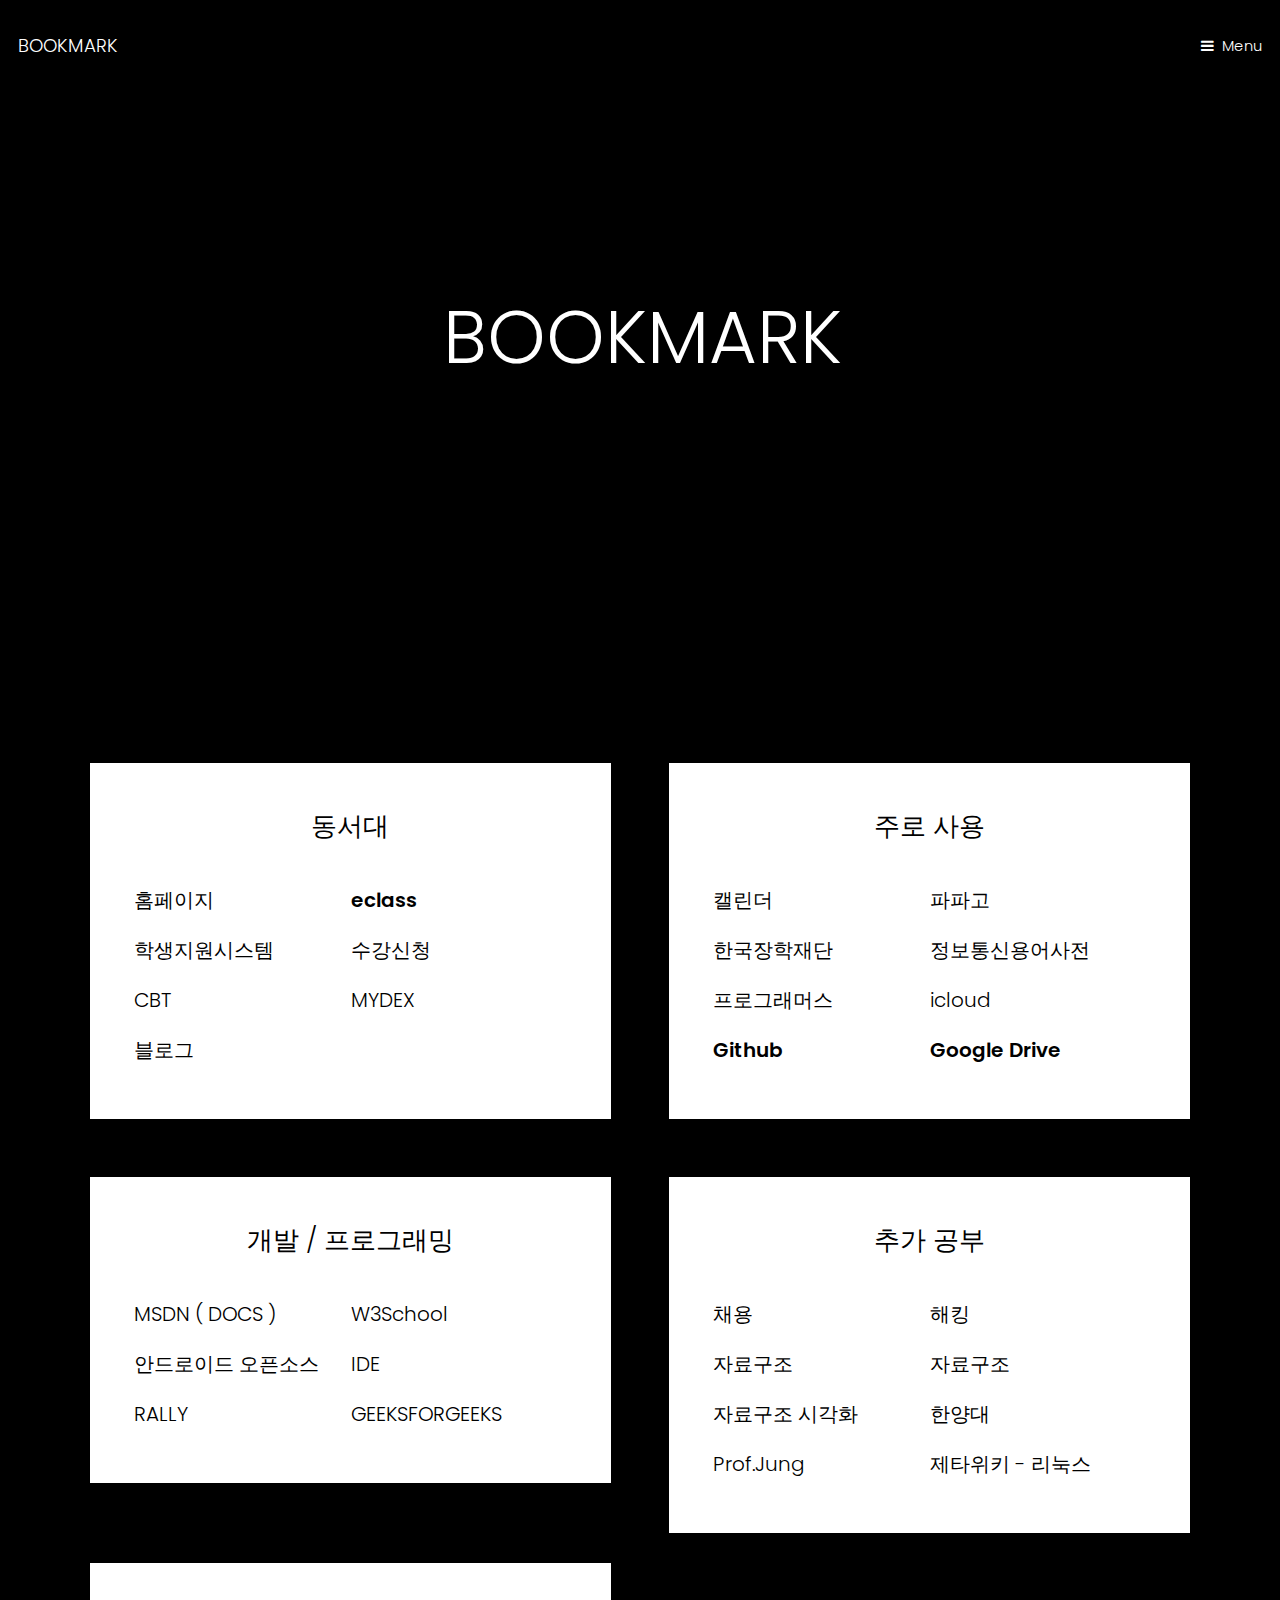
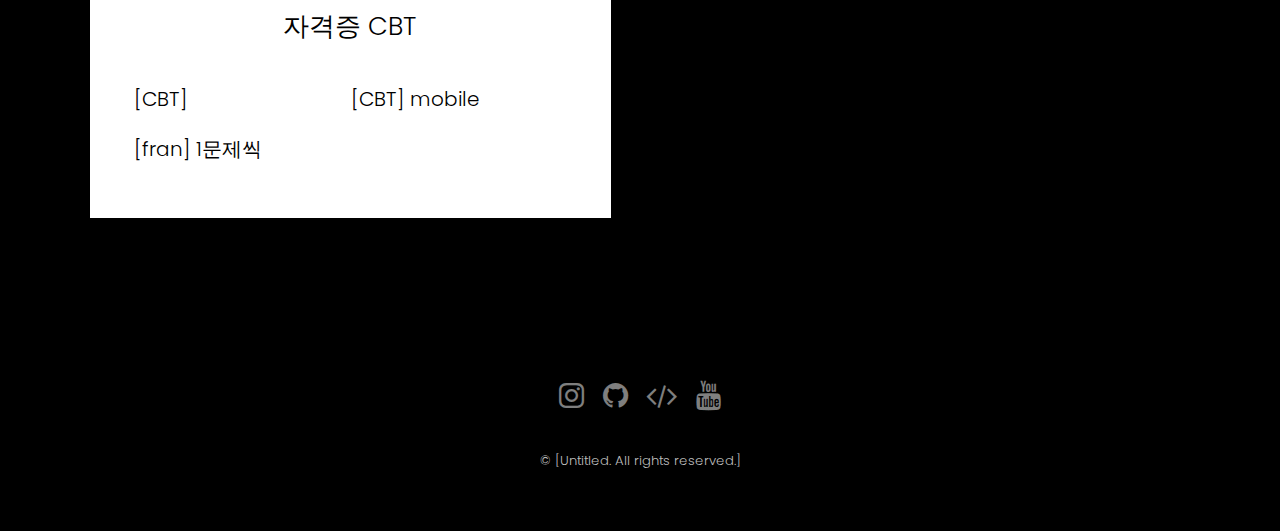
==== commit 0e7d1254: "." ====
--- a/index.html
+++ b/index.html
@@ -1,337 +1,460 @@
-<!DOCTYPE html>
+<!DOCTYPE HTML>
+<!--
+	Hielo by TEMPLATED
+	templated.co @templatedco
+	Released for free under the Creative Commons Attribution 3.0 license (templated.co/license)
+-->
 <html lang="ko">
 
 <head>
-    <meta charset="UTF-8">
-    <meta name="viewport" content="width=device-width, initial-scale=1.0">
-    <meta http-equiv="X-UA-Compatible" content="ie=edge">
     <title>BOOKMARK</title>
-    <link rel="stylesheet" href="css/index.css">
-    <!-- <link rel="stylesheet" href="css/scroll.css"> -->
-    <link rel="stylesheet" href="css/fullpage.css">
-    <link rel="stylesheet" href="css/examples.css">
-    <style>
-        * {
-            font-family: "D2Coding";
-        }
-    </style>
+    <meta charset="utf-8" />
+    <meta name="viewport" content="width=device-width, initial-scale=1" />
+    <link rel="stylesheet" href="assets/css/main.css" />
+    <link rel="stylesheet" href="assets/css/scroll.css" />
 </head>
 
 <body>
-
-    <div id="head">
-        <a id="home" href="index.html">
-            BOOKMARK
-        </a>
-        <a id="menu" href="">
-            menu
-        </a>
-    </div>
-
-    <div id="fullpage">
-        <div class="section " id="section0">
-            <div>
-                <a href="https://calendar.google.com/calendar/r?tab=rc1" target="_blank">
-                    <span class="initial">캘린더</span>
-                </a>
-                <br><br>
+    <!-- Header -->
+    <header id="header" class="alt">
+        <div class="logo"><a href="index.html">BOOKMARK<span></span></a></div>
+        <a href="#menu">Menu</a>
+    </header>
+
+    <!-- Nav -->
+    <nav id="menu">
+        <ul class="links">
+            <li><a href="index.html">Home</a></li>
+            <!-- <li><a href="license.html">License</a></li> -->
+            <!-- <li><a href="">Projects</a></li> -->
+            <!-- <li><a href="">Awards</a></li> -->
+        </ul>
+    </nav>
+
+    <!-- Banner -->
+    <section class="banner full">
+        <article>
+            <!-- <img src="./images/slide03.jpg" alt="" /> -->
+            <div class="inner">
+                <header>
+                    <!-- <p><strong>Developer</strong><br>from DSU</p> -->
+                    <h2>BOOKMARK</h2>
+                </header>
             </div>
-            <div>
-                <a href="https://github.com" target="_blank">
-                    <span class="initial">Github</span>
-                </a>
-                <br><br>
-            </div>
-            <div>
-                <a href="https://drive.google.com/drive/" target="_blank">
-                    <span class="initial">Google Drive</span>
-                </a>
-                <br><br>
-            </div>
-            <div>
-                <a href="https://docs.google.com/document/d/1Gvl-JqK0AFwVNjSy8hSNY6KfFzzQtQtj2Go3ypbXVTE/edit" target="_blank">
-                    <span class="initial">일정</span>
-                </a>
-                <br><br>
-            </div>
-            <div>
-                <a href="https://papago.naver.com/" target="_blank">
-                    <span class="initial">파파고</span>
-                </a>
-                <br><br>
-            </div>
-            <div>
-                <a href="https://www.icloud.com" target="_blank">
-                    <span class="initial">icloud</span>
-                </a>
-                <br><br>
-            </div>
-            <div>
-                <a href="http://www.kosaf.go.kr" target="_blank">
-                    <span class="initial">한국장학재단</span>
-                </a>
-                <br><br>
+        </article>
+    </section>
+
+
+
+
+    <!-- One -->
+    <section id="one" class="wrapper style2">
+        <div class="inner">
+            <div class="grid-style">
+
+                <!-- <div>
+                    <div class="box">
+                        <div class="image fit">
+                            <img src="images/pic01.jpg" alt="" />
+                        </div>
+                        <div class="content">
+                            <header class="align-center">
+                                <p>maecenas sapien feugiat ex purus</p>
+                                <h2>Lorem ipsum dolor</h2>
+                            </header>
+                            <p> Cras aliquet urna ut sapien tincidunt, quis malesuada elit facilisis. Vestibulum sit
+                                amet tortor velit. Nam elementum nibh a libero pharetra elementum. Maecenas feugiat ex
+                                purus, quis volutpat lacus placerat malesuada.</p>
+                            <footer class="align-center">
+                                <a href="#" class="button alt">Learn More</a>
+                            </footer>
+                        </div>
+                    </div>
+                </div> -->
+
+                <div>
+                    <div class="box">
+                        <div class="content">
+                            <header class="align-center">
+                                <h2>동서대</h2>
+                            </header>
+                            <a class="site_link" href="http://www.dongseo.ac.kr/kr/" target="_blank">
+                                <div class="inline_div">
+                                    홈페이지
+                                </div>
+                            </a>
+                            <a class="site_link" href="https://canvas.dongseo.ac.kr" target="_blank">
+                                <div class="inline_div">
+                                    <strong>
+                                        eclass
+                                    </strong>
+                                </div>
+                            </a>
+                            <a class="site_link" href="https://cent.dongseo.ac.kr/std" target="_blank">
+                                <div class="inline_div">
+                                    학생지원시스템
+                                </div>
+                            </a>
+                            <a class="site_link" href="http://cent.dongseo.ac.kr:8088/" target="_blank">
+                                <div class="inline_div">
+                                    수강신청
+                                </div>
+                            </a>
+                            <a class="site_link" href="http://ifle.dongseo.ac.kr/home/ifle/index.php" target="_blank">
+                                <div class="inline_div">
+                                    CBT
+                                </div>
+                            </a>
+                            <a class="site_link" href="http://mydex.dongseo.ac.kr/home.edu" target="_blank">
+                                <div class="inline_div">
+                                    MYDEX
+                                </div>
+                            </a>
+                            <a class="site_link" href="https://m.blog.naver.com/PostList.nhn?blogId=computer_ck"
+                                target="_blank">
+                                <div class="inline_div">
+                                    블로그
+                                </div>
+                            </a>
+                        </div>
+                    </div>
+                </div>
+                <div>
+                    <div class="box">
+                        <div class="content">
+                            <header class="align-center">
+                                <h2>주로 사용</h2>
+                            </header>
+                            <a class="site_link" href="https://calendar.google.com/calendar/r?tab=rc1" target="_blank">
+                                <div class="inline_div">
+                                    캘린더
+                                </div>
+                            </a>
+                            <a class="site_link" href="https://papago.naver.com/" target="_blank">
+                                <div class="inline_div">
+                                    파파고
+                                </div>
+                            </a>
+                            <a class="site_link" href="http://www.kosaf.go.kr" target="_blank">
+                                <div class="inline_div">
+                                    한국장학재단
+                                </div>
+                            </a>
+                            <a class="site_link" href="http://www.ktword.co.kr" target="_blank">
+                                <div class="inline_div">
+                                    정보통신용어사전
+                                </div>
+                            </a>
+                            <a class="site_link" href="https://programmers.co.kr/" target="_blank">
+                                <div class="inline_div">
+                                    프로그래머스
+                                </div>
+                            </a>
+                            <a class="site_link" href="https://www.icloud.com" target="_blank">
+                                <div class="inline_div">
+                                    icloud
+                                </div>
+                            </a>
+                            <a class="site_link" href="https://github.com" target="_blank">
+                                <div class="inline_div">
+                                    <strong>
+                                        Github
+                                    </strong>
+                                </div>
+                            </a>
+                            <a class="site_link" href="https://drive.google.com/drive/" target="_blank">
+                                <div class="inline_div">
+                                    <strong>
+                                        Google Drive
+                                    </strong>
+                                </div>
+                            </a>
+
+                        </div>
+                    </div>
+                </div>
+
+
+
+                <div>
+                    <div class="box">
+                        <div class="content">
+                            <header class="align-center">
+                                <h2>개발 / 프로그래밍</h2>
+                            </header>
+
+
+                            <a class="site_link" href="https://docs.microsoft.com/ko-kr/" target="_blank">
+                                <div class="inline_div">
+                                    MSDN ( DOCS )
+                                </div>
+                            </a>
+
+                            <a class="site_link" href="https://www.w3schools.com/" target="_blank">
+                                <div class="inline_div">
+                                    W3School
+                                </div>
+                            </a>
+
+                            <a class="site_link" href="https://coding-factory.tistory.com/209" target="_blank">
+                                <div class="inline_div">
+                                    안드로이드 오픈소스
+                                </div>
+                            </a>
+                            <a class="site_link" href="https://ideone.com/" target="_blank">
+                                <div class="inline_div">
+                                    IDE
+                                </div>
+                            </a>
+                            <a class="site_link" href="https://rallyinteractive.com/" target="_blank">
+                                <div class="inline_div">
+                                    RALLY
+                                </div>
+                            </a>
+                            <a class="site_link" href="https://www.geeksforgeeks.org/" target="_blank">
+                                <div class="inline_div">
+                                    GEEKSFORGEEKS
+                                </div>
+                            </a>
+
+
+                        </div>
+                    </div>
+                </div>
+
+
+
+
+
+
+
+
+
+
+
+
+
+
+                <div>
+                    <div class="box">
+                        <div class="content">
+                            <header class="align-center">
+                                <h2>추가 공부</h2>
+                            </header>
+
+                            <a class="site_link" href="http://digital.mk.co.kr/premium/share.php?no=10139"
+                                target="_blank">
+                                <div class="inline_div">
+                                    채용
+                                </div>
+                            </a>
+                            <a class="site_link" href="https://www.hackerschool.org/HardwareHacking/" target="_blank">
+                                <div class="inline_div">
+                                    해킹
+                                </div>
+                            </a>
+                            <a class="site_link" href="http://nlp.chonbuk.ac.kr/DS/" target="_blank">
+                                <div class="inline_div">
+                                    자료구조
+                                </div>
+                            </a>
+                            <a class="site_link" href="http://dblab.duksung.ac.kr/ds/about.html" target="_blank">
+                                <div class="inline_div">
+                                    자료구조
+                                </div>
+                            </a>
+                            <a class="site_link" href="https://visualgo.net/ko" target="_blank">
+                                <div class="inline_div">
+                                    자료구조 시각화
+                                </div>
+                            </a>
+                            <a class="site_link" href="https://web.yonsei.ac.kr/hgjung/Lecture.htm" target="_blank">
+                                <div class="inline_div">
+                                    한양대
+                                </div>
+                            </a>
+                            <a class="site_link" href="http://itsys.hansung.ac.kr/" target="_blank">
+                                <div class="inline_div">
+                                    Prof.Jung
+                                </div>
+                            </a>
+                            <a class="site_link" href="https://zetawiki.com/" target="_blank">
+                                <div class="inline_div">
+                                    제타위키 - 리눅스
+                                </div>
+                            </a>
+
+                        </div>
+                    </div>
+                </div>
+
+
+
+
+
+
+
+
+
+
+
+
+
+
+                <div>
+                    <div class="box">
+                        <div class="content">
+                            <header class="align-center">
+                                <h2>자격증 CBT</h2>
+                            </header>
+                            <a class="site_link" href="https://www.comcbt.com/" target="_blank">
+                                <div class="inline_div">
+                                    [CBT]
+                                </div>
+                            </a>
+                            <a class="site_link" href="https://m.comcbt.com/" target="_blank">
+                                <div class="inline_div">
+                                    [CBT] mobile
+                                </div>
+                            </a>
+                            <a class="site_link" href="http://q.fran.kr/" target="_blank">
+                                <div class="inline_div">
+                                    [fran] 1문제씩
+                                </div>
+                            </a>
+                        </div>
+                    </div>
+                </div>
+
+
+
             </div>
         </div>
-        <!-- <div class="section" id="section1">
-            <div class="slide" id="slide1">
-                d1
-            </div>
-
-            <div class="slide" id="slide2">
-                d2  
-            </div>
-            <div class="slide" id="slide2">
-                d3
-            </div>
-            <div class="slide" id="slide2">
-                d4
-            </div>
-        </div> -->
-        <div class="section" id="section1">
-
-            <div>
-                <a href="http://www.dongseo.ac.kr/kr/" target="_blank">
-                    <span class="initial">홈페이지</span>
-                </a>
-                <br><br>
-            </div>
-            <div>
-                <a href="https://canvas.dongseo.ac.kr" target="_blank">
-                    <span class="initial">eclass1</span>
-                </a>
-                <br><br>
-            </div>
-            <div>
-                <a href="http://eclass.dongseo.ac.kr/main.do?func=main_001" target="_blank">
-                    <span class="initial">Old-eclass</span>
-                </a>
-                <br><br>
-            </div>
-            <div>
-                <a href="https://cent.dongseo.ac.kr/std" target="_blank">
-                    <span class="initial">학생지원시스템</span>
-                </a>
-                <br><br>
-            </div>
-            <div>
-                <a href="http://cent.dongseo.ac.kr:8088/" target="_blank">
-                    <span class="initial">수강신청</span>
-                </a>
-                <br><br>
-            </div>
-            <div>
-                <a href="http://ifle.dongseo.ac.kr/home/ifle/index.php" target="_blank">
-                    <span class="initial">CBT</span>
-                </a>
-                <br><br>
-            </div>
-            <div>
-                <a href="https://m.blog.naver.com/PostList.nhn?blogId=computer_ck" target="_blank">
-                    <span class="initial">블로그</span>
-                </a>
-                <br><br>
-            </div>
+    </section>
+
+
+
+
+
+
+    <!-- Two -->
+    <!-- <section id="two" class="wrapper style3">
+        <div class="inner">
+            <header class="align-center">
+                <p><strong>Developer</strong><br>from DSU</p>
+                <h2>Lee Heeseung</h2>
+            </header>
         </div>
-
-        <div class="section" id="section2">
-            <div>
-                <a href="https://docs.microsoft.com/ko-kr/" target="_blank">
-                    <span class="initial">  MSDN ( DOCS )</span>
-                </a>
-                <br><br>
-            </div>
-            <div>
-                <a href="https://programmers.co.kr/" target="_blank">
-                    <span class="initial">프로그래머스</span>
-                </a>
-                <br><br>
-            </div>
-            <div>
-                <a href="https://ideone.com/" target="_blank">
-                    <span class="initial">IDE</span>
-                </a>
-                <br><br>
-            </div>
-            <div>
-                <a href="https://www.w3schools.com/" target="_blank">
-                    <span class="initial">W3School</span>
-                </a>
-                <br><br>
-            </div>
-            <div>
-                <a href="https://rallyinteractive.com/" target="_blank">
-                    <span class="initial">RALLY</span>
-                </a>
-                <br><br>
-            </div>
-            <div>
-                <a href="https://zetawiki.com/" target="_blank">
-                    <span class="initial">제타위키 - 리눅스</span>
-                </a>
-                <br><br>
-            </div>
-            <div>
-                <a href="https://www.geeksforgeeks.org/" target="_blank">
-                    <span class="initial">GEEKSFORGEEKS</span>
-                </a>
-                <br><br>
-            </div>
-            <div>
-                <a href="http://digital.mk.co.kr/premium/share.php?no=10139" target="_blank">
-                    <span class="initial">***채용 관련***</span>
-                </a>
-                <br><br>
-            </div>
-            <div>
-                <a href="https://www.hackerschool.org/HardwareHacking/" target="_blank">
-                    <span class="initial">***해킹 관련***</span>
-                </a>
-                <br><br>
-            </div>
-            <div>
-                <a href="https://web.yonsei.ac.kr/hgjung/Lecture.htm" target="_blank">
-                    <span class="initial">***한양대***</span>
-                </a>
-                <br><br>
-            </div>
-            <div>
-                <a href="http://nlp.chonbuk.ac.kr/DS/" target="_blank">
-                    <span class="initial">***자료구조1***</span>
-                </a>
-                <br><br>
-            </div>
-            <div>
-                <a href="http://dblab.duksung.ac.kr/ds/about.html" target="_blank">
-                    <span class="initial">***자료구조2***</span>
-                </a>
-                <br><br>
-            </div>
-            <div>
-                <a href="http://itsys.hansung.ac.kr/" target="_blank">
-                    <span class="initial">***Prof.Jung***</span>
-                </a>
-                <br><br>
-            </div>
-            
+    </section> -->
+
+
+
+    <!-- Footer -->
+    <footer id="footer">
+        <div class="container">
+            <ul class="icons">
+                <li><a target="_blank" href="http://www.instargram.com/glascen_d/" class="icon fa-instagram"><span
+                            class="label">Instagram</span></a></li>
+                <li><a target="_blank" href="https://github.com/lee-hees/" class="icon fa-github"><span
+                            class="label">Email</span></a></li>
+                <li><a target="_blank" href="https://blog.naver.com/2sdsf00" class="icon fa-code"><span
+                            class="label">Twitter</span></a></li>
+                <li><a target="_blank" href="https://www.youtube.com/" class="icon fa-youtube"><span
+                            class="label">Twitter</span></a></li>
+            </ul>
         </div>
-
-
-        <div class="section" id="section3">
-            <div>
-                <a href="https://visualgo.net/ko" target="_blank">
-                    <span class="initial">자료구조 시각화</span>
-                </a>
-                <br><br>
-            </div>
-            <div>
-                <a href="https://coding-factory.tistory.com/209" target="_blank">
-                    <span class="initial">안드로이드 관련</span>
-                </a>
-                <br><br>
-            </div>
+        <div class="copyright">
+            &copy; [Untitled. All rights reserved.]
         </div>
-
-
-
-        <div class="section" id="section4">
-            <div class="slide" id="slide1">
-                <div>
-                    <a href="http://www.ktword.co.kr" target="_blank">
-                        <span class="initial">정보통신용어사전</span>
-                    </a>
-                    <br><br>
-                </div>
-                <div>
-                    <a href="https://www.comcbt.com/" target="_blank">
-                        <span class="initial">CBT</span>
-                    </a>
-                    <br><br>
-                </div>
-                <div>
-                    <a href="https://m.comcbt.com/" target="_blank">
-                        <span class="initial">CBT mobile</span>
-                    </a>
-                    <br><br>
-                </div>
-                <div>
-                    <a href="http://q.fran.kr/" target="_blank">
-                        <span class="initial">1 문제씩</span>
-                    </a>
-                    <br><br>
-                </div>
-            </div>
-
-            <div class="slide" id="slide2">
-                <div id="contour">------------------------------</div>
-                <div>
-                    <br>
-                    <a href=""><strong>
-                            <네트워크 관리사 2급 필기>
-                        </strong></a>
-                    <br><br>
-                </div>
-                <div id="contour">------------------------------</div>
-                <div>
-                    <a href="https://asfirstalways.tistory.com/222?category=654668" target="_blank">
-                        <span class="initial">네트워크 관리사 2급 필기 1과목</span>
-                    </a>
-                    <br><br>
-                </div>
-                <div>
-                    <a href="https://asfirstalways.tistory.com/223?category=654668" target="_blank">
-                        <span class="initial">네트워크 관리사 2급 필기 2과목</span>
-                    </a>
-                    <br><br>
-                </div>
-                <div>
-                    <a href="https://asfirstalways.tistory.com/224?category=654668" target="_blank">
-                        <span class="initial">네트워크 관리사 2급 필기 3과목</span>
-                    </a>
-                    <br><br>
-                </div>
-                <div>
-                    <a href="https://asfirstalways.tistory.com/225?category=654668" target="_blank">
-                        <span class="initial">네트워크 관리사 2급 필기 4과목</span>
-                    </a>
-                    <br><br>
-                </div>
-            </div>
-        </div>
-
-        <script type="text/javascript" src="css/fullpage.js"></script>
-        <script type="text/javascript" src="css/examples.js"></script>
-
-        <script type="text/javascript">
-            var myFullpage = new fullpage('#fullpage', {
-                anchors: ['Main', 'dongseo', 'etc', 'computerScience', 'license'], // 영어로..공백 없이
-                sectionsColor: ['#000000', '#000000', '#000000', '#000000', '#000000'],
-                navigation: true,
-                navigationPosition: 'right',
-                navigationTooltips: ['Main', 'dongseo', 'etc', 'computerScience', 'license']
-            });
-        </script>
-    </div>
-    <div id="footer">
-        <div id="sns">
-            <!-- 인스타 아이콘 -->
-            <a href="http://www.instargram.com/glascen_d/" target="_blank">
-                <img id="under_icon" src="img/instagram.png">
-            </a>
-            <a href="https://www.youtube.com" target="_blank">
-                <img id="under_icon" src="img/youtube.png">
-            </a>
-        </div>
-        <div id="newtab_div">
-            <a id="new_tab" href="http://google.com" target="_blank">
-                <img id="newtab" src="img/new_tab.png">
-            </a>
-            <a id="new_tab" href="http://naver.com" target="_blank">
-                <img id="newtab" src="img/new_tab.png">
+    </footer>
+    <!-- Scripts -->
+    <script src="assets/js/jquery.min.js"></script>
+    <script src="assets/js/jquery.scrollex.min.js"></script>
+    <script src="assets/js/skel.min.js"></script>
+    <script src="assets/js/util.js"></script>
+    <script src="assets/js/main.js"></script>
+
+</body>
+
+</html>
+
+
+
+
+
+
+
+
+
+
+
+
+<!-- <div>
+    <div class="box">
+        <div class="content">
+            <header class="align-center">
+                <h2>노래</h2>
+            </header>
+            <a class="site_link" href="" target="_blank">
+                <div class="inline_div">
+                    kozypop - need you
+                </div>
+            </a>
+            <a class="site_link" href="" target="_blank">
+                <div class="inline_div">
+                    a
+                </div>
+            </a>
+            <a class="site_link" href="" target="_blank">
+                <div class="inline_div">
+                    a
+                </div>
+            </a>
+            <a class="site_link" href="" target="_blank">
+                <div class="inline_div">
+                    a
+                </div>
+            </a>
+            <a class="site_link" href="" target="_blank">
+                <div class="inline_div">
+                    a
+                </div>
+            </a>
+            <a class="site_link" href="" target="_blank">
+                <div class="inline_div">
+                    a
+                </div>
+            </a>
+            <a class="site_link" href="" target="_blank">
+                <div class="inline_div">
+                    a
+                </div>
+            </a>
+            <a class="site_link" href="" target="_blank">
+                <div class="inline_div">
+                    a
+                </div>
+            </a>
+            <a class="site_link" href="" target="_blank">
+                <div class="inline_div">
+                    a
+                </div>
+            </a>
+            <a class="site_link" href="" target="_blank">
+                <div class="inline_div">
+                    a
+                </div>
+            </a>
+            <a class="site_link" href="" target="_blank">
+                <div class="inline_div">
+                    a
+                </div>
+            </a>
+            <a class="site_link" href="" target="_blank">
+                <div class="inline_div">
+                    a
+                </div>
             </a>
         </div>
     </div>
-
-</body>
-
-</html>
+</div> -->--- a/assets/css/main.css
+++ b/assets/css/main.css
@@ -0,0 +1,4228 @@
+@charset "UTF-8";
+@import url(font-awesome.min.css);
+@import url("https://fonts.googleapis.com/css?family=Poppins:300,400,500,600,700");
+
+/*
+	Hielo by TEMPLATED
+	templated.co @templatedco
+	Released for free under the Creative Commons Attribution 3.0 license (templated.co/license)
+*/
+
+
+/* Reset */
+
+html,
+body,
+div,
+span,
+applet,
+object,
+iframe,
+h1,
+h2,
+h3,
+h4,
+h5,
+h6,
+p,
+blockquote,
+pre,
+a,
+abbr,
+acronym,
+address,
+big,
+cite,
+code,
+del,
+dfn,
+em,
+img,
+ins,
+kbd,
+q,
+s,
+samp,
+small,
+strike,
+strong,
+sub,
+sup,
+tt,
+var,
+b,
+u,
+i,
+center,
+dl,
+dt,
+dd,
+ol,
+ul,
+li,
+fieldset,
+form,
+label,
+legend,
+table,
+caption,
+tbody,
+tfoot,
+thead,
+tr,
+th,
+td,
+article,
+aside,
+canvas,
+details,
+embed,
+figure,
+figcaption,
+footer,
+header,
+hgroup,
+menu,
+nav,
+output,
+ruby,
+section,
+summary,
+time,
+mark,
+audio,
+video {
+    margin: 0;
+    padding: 0;
+    border: 0;
+    font-size: 100%;
+    font: inherit;
+    vertical-align: baseline;
+}
+
+article,
+aside,
+details,
+figcaption,
+figure,
+footer,
+header,
+hgroup,
+menu,
+nav,
+section {
+    display: block;
+}
+
+body {
+    line-height: 1;
+}
+
+ol,
+ul {
+    list-style: none;
+}
+
+blockquote,
+q {
+    quotes: none;
+}
+
+blockquote:before,
+blockquote:after,
+q:before,
+q:after {
+    content: '';
+    content: none;
+}
+
+table {
+    border-collapse: collapse;
+    border-spacing: 0;
+}
+
+body {
+    -webkit-text-size-adjust: none;
+}
+
+
+/* Box Model */
+
+*,
+*:before,
+*:after {
+    -moz-box-sizing: border-box;
+    -webkit-box-sizing: border-box;
+    box-sizing: border-box;
+}
+
+
+/* Containers */
+
+.container {
+    margin-left: auto;
+    margin-right: auto;
+}
+
+.container.\31 25\25 {
+    width: 100%;
+    max-width: 100rem;
+    min-width: 80rem;
+}
+
+.container.\37 5\25 {
+    width: 60rem;
+}
+
+.container.\35 0\25 {
+    width: 40rem;
+}
+
+.container.\32 5\25 {
+    width: 20rem;
+}
+
+.container {
+    width: 80rem;
+}
+
+@media screen and (max-width: 1680px) {
+    .container.\31 25\25 {
+        width: 100%;
+        max-width: 100rem;
+        min-width: 80rem;
+    }
+    .container.\37 5\25 {
+        width: 60rem;
+    }
+    .container.\35 0\25 {
+        width: 40rem;
+    }
+    .container.\32 5\25 {
+        width: 20rem;
+    }
+    .container {
+        width: 80rem;
+    }
+}
+
+@media screen and (max-width: 1280px) {
+    .container.\31 25\25 {
+        width: 100%;
+        max-width: 81.25rem;
+        min-width: 65rem;
+    }
+    .container.\37 5\25 {
+        width: 48.75rem;
+    }
+    .container.\35 0\25 {
+        width: 32.5rem;
+    }
+    .container.\32 5\25 {
+        width: 16.25rem;
+    }
+    .container {
+        width: 65rem;
+    }
+}
+
+@media screen and (max-width: 980px) {
+    .container.\31 25\25 {
+        width: 100%;
+        max-width: 112.5%;
+        min-width: 90%;
+    }
+    .container.\37 5\25 {
+        width: 67.5%;
+    }
+    .container.\35 0\25 {
+        width: 45%;
+    }
+    .container.\32 5\25 {
+        width: 22.5%;
+    }
+    .container {
+        width: 90%;
+    }
+}
+
+@media screen and (max-width: 736px) {
+    .container.\31 25\25 {
+        width: 100%;
+        max-width: 112.5%;
+        min-width: 90%;
+    }
+    .container.\37 5\25 {
+        width: 67.5%;
+    }
+    .container.\35 0\25 {
+        width: 45%;
+    }
+    .container.\32 5\25 {
+        width: 22.5%;
+    }
+    .container {
+        width: 90% !important;
+    }
+}
+
+@media screen and (max-width: 480px) {
+    .container.\31 25\25 {
+        width: 100%;
+        max-width: 112.5%;
+        min-width: 90%;
+    }
+    .container.\37 5\25 {
+        width: 67.5%;
+    }
+    .container.\35 0\25 {
+        width: 45%;
+    }
+    .container.\32 5\25 {
+        width: 22.5%;
+    }
+    .container {
+        width: 90% !important;
+    }
+}
+
+
+/* Grid */
+
+.row {
+    border-bottom: solid 1px transparent;
+    -moz-box-sizing: border-box;
+    -webkit-box-sizing: border-box;
+    box-sizing: border-box;
+}
+
+.row>* {
+    float: left;
+    -moz-box-sizing: border-box;
+    -webkit-box-sizing: border-box;
+    box-sizing: border-box;
+}
+
+.row:after,
+.row:before {
+    content: '';
+    display: block;
+    clear: both;
+    height: 0;
+}
+
+.row.uniform>*> :first-child {
+    margin-top: 0;
+}
+
+.row.uniform>*> :last-child {
+    margin-bottom: 0;
+}
+
+.row.\30 \25>* {
+    padding: 0 0 0 0rem;
+}
+
+.row.\30 \25 {
+    margin: 0 0 -1px 0rem;
+}
+
+.row.uniform.\30 \25>* {
+    padding: 0rem 0 0 0rem;
+}
+
+.row.uniform.\30 \25 {
+    margin: 0rem 0 -1px 0rem;
+}
+
+.row>* {
+    padding: 0 0 0 2rem;
+}
+
+.row {
+    margin: 0 0 -1px -2rem;
+}
+
+.row.uniform>* {
+    padding: 2rem 0 0 2rem;
+}
+
+.row.uniform {
+    margin: -2rem 0 -1px -2rem;
+}
+
+.row.\32 00\25>* {
+    padding: 0 0 0 4rem;
+}
+
+.row.\32 00\25 {
+    margin: 0 0 -1px -4rem;
+}
+
+.row.uniform.\32 00\25>* {
+    padding: 4rem 0 0 4rem;
+}
+
+.row.uniform.\32 00\25 {
+    margin: -4rem 0 -1px -4rem;
+}
+
+.row.\31 50\25>* {
+    padding: 0 0 0 3rem;
+}
+
+.row.\31 50\25 {
+    margin: 0 0 -1px -3rem;
+}
+
+.row.uniform.\31 50\25>* {
+    padding: 3rem 0 0 3rem;
+}
+
+.row.uniform.\31 50\25 {
+    margin: -3rem 0 -1px -3rem;
+}
+
+.row.\35 0\25>* {
+    padding: 0 0 0 1rem;
+}
+
+.row.\35 0\25 {
+    margin: 0 0 -1px -1rem;
+}
+
+.row.uniform.\35 0\25>* {
+    padding: 1rem 0 0 1rem;
+}
+
+.row.uniform.\35 0\25 {
+    margin: -1rem 0 -1px -1rem;
+}
+
+.row.\32 5\25>* {
+    padding: 0 0 0 0.5rem;
+}
+
+.row.\32 5\25 {
+    margin: 0 0 -1px -0.5rem;
+}
+
+.row.uniform.\32 5\25>* {
+    padding: 0.5rem 0 0 0.5rem;
+}
+
+.row.uniform.\32 5\25 {
+    margin: -0.5rem 0 -1px -0.5rem;
+}
+
+.\31 2u,
+.\31 2u\24 {
+    width: 100%;
+    clear: none;
+    margin-left: 0;
+}
+
+.\31 1u,
+.\31 1u\24 {
+    width: 91.6666666667%;
+    clear: none;
+    margin-left: 0;
+}
+
+.\31 0u,
+.\31 0u\24 {
+    width: 83.3333333333%;
+    clear: none;
+    margin-left: 0;
+}
+
+.\39 u,
+.\39 u\24 {
+    width: 75%;
+    clear: none;
+    margin-left: 0;
+}
+
+.\38 u,
+.\38 u\24 {
+    width: 66.6666666667%;
+    clear: none;
+    margin-left: 0;
+}
+
+.\37 u,
+.\37 u\24 {
+    width: 58.3333333333%;
+    clear: none;
+    margin-left: 0;
+}
+
+.\36 u,
+.\36 u\24 {
+    width: 50%;
+    clear: none;
+    margin-left: 0;
+}
+
+.\35 u,
+.\35 u\24 {
+    width: 41.6666666667%;
+    clear: none;
+    margin-left: 0;
+}
+
+.\34 u,
+.\34 u\24 {
+    width: 33.3333333333%;
+    clear: none;
+    margin-left: 0;
+}
+
+.\33 u,
+.\33 u\24 {
+    width: 25%;
+    clear: none;
+    margin-left: 0;
+}
+
+.\32 u,
+.\32 u\24 {
+    width: 16.6666666667%;
+    clear: none;
+    margin-left: 0;
+}
+
+.\31 u,
+.\31 u\24 {
+    width: 8.3333333333%;
+    clear: none;
+    margin-left: 0;
+}
+
+.\31 2u\24+*,
+.\31 1u\24+*,
+.\31 0u\24+*,
+.\39 u\24+*,
+.\38 u\24+*,
+.\37 u\24+*,
+.\36 u\24+*,
+.\35 u\24+*,
+.\34 u\24+*,
+.\33 u\24+*,
+.\32 u\24+*,
+.\31 u\24+* {
+    clear: left;
+}
+
+.\-11u {
+    margin-left: 91.66667%;
+}
+
+.\-10u {
+    margin-left: 83.33333%;
+}
+
+.\-9u {
+    margin-left: 75%;
+}
+
+.\-8u {
+    margin-left: 66.66667%;
+}
+
+.\-7u {
+    margin-left: 58.33333%;
+}
+
+.\-6u {
+    margin-left: 50%;
+}
+
+.\-5u {
+    margin-left: 41.66667%;
+}
+
+.\-4u {
+    margin-left: 33.33333%;
+}
+
+.\-3u {
+    margin-left: 25%;
+}
+
+.\-2u {
+    margin-left: 16.66667%;
+}
+
+.\-1u {
+    margin-left: 8.33333%;
+}
+
+@media screen and (max-width: 1680px) {
+    .row>* {
+        padding: 0 0 0 2rem;
+    }
+    .row {
+        margin: 0 0 -1px -2rem;
+    }
+    .row.uniform>* {
+        padding: 2rem 0 0 2rem;
+    }
+    .row.uniform {
+        margin: -2rem 0 -1px -2rem;
+    }
+    .row.\32 00\25>* {
+        padding: 0 0 0 4rem;
+    }
+    .row.\32 00\25 {
+        margin: 0 0 -1px -4rem;
+    }
+    .row.uniform.\32 00\25>* {
+        padding: 4rem 0 0 4rem;
+    }
+    .row.uniform.\32 00\25 {
+        margin: -4rem 0 -1px -4rem;
+    }
+    .row.\31 50\25>* {
+        padding: 0 0 0 3rem;
+    }
+    .row.\31 50\25 {
+        margin: 0 0 -1px -3rem;
+    }
+    .row.uniform.\31 50\25>* {
+        padding: 3rem 0 0 3rem;
+    }
+    .row.uniform.\31 50\25 {
+        margin: -3rem 0 -1px -3rem;
+    }
+    .row.\35 0\25>* {
+        padding: 0 0 0 1rem;
+    }
+    .row.\35 0\25 {
+        margin: 0 0 -1px -1rem;
+    }
+    .row.uniform.\35 0\25>* {
+        padding: 1rem 0 0 1rem;
+    }
+    .row.uniform.\35 0\25 {
+        margin: -1rem 0 -1px -1rem;
+    }
+    .row.\32 5\25>* {
+        padding: 0 0 0 0.5rem;
+    }
+    .row.\32 5\25 {
+        margin: 0 0 -1px -0.5rem;
+    }
+    .row.uniform.\32 5\25>* {
+        padding: 0.5rem 0 0 0.5rem;
+    }
+    .row.uniform.\32 5\25 {
+        margin: -0.5rem 0 -1px -0.5rem;
+    }
+    .\31 2u\28xlarge\29,
+    .\31 2u\24\28xlarge\29 {
+        width: 100%;
+        clear: none;
+        margin-left: 0;
+    }
+    .\31 1u\28xlarge\29,
+    .\31 1u\24\28xlarge\29 {
+        width: 91.6666666667%;
+        clear: none;
+        margin-left: 0;
+    }
+    .\31 0u\28xlarge\29,
+    .\31 0u\24\28xlarge\29 {
+        width: 83.3333333333%;
+        clear: none;
+        margin-left: 0;
+    }
+    .\39 u\28xlarge\29,
+    .\39 u\24\28xlarge\29 {
+        width: 75%;
+        clear: none;
+        margin-left: 0;
+    }
+    .\38 u\28xlarge\29,
+    .\38 u\24\28xlarge\29 {
+        width: 66.6666666667%;
+        clear: none;
+        margin-left: 0;
+    }
+    .\37 u\28xlarge\29,
+    .\37 u\24\28xlarge\29 {
+        width: 58.3333333333%;
+        clear: none;
+        margin-left: 0;
+    }
+    .\36 u\28xlarge\29,
+    .\36 u\24\28xlarge\29 {
+        width: 50%;
+        clear: none;
+        margin-left: 0;
+    }
+    .\35 u\28xlarge\29,
+    .\35 u\24\28xlarge\29 {
+        width: 41.6666666667%;
+        clear: none;
+        margin-left: 0;
+    }
+    .\34 u\28xlarge\29,
+    .\34 u\24\28xlarge\29 {
+        width: 33.3333333333%;
+        clear: none;
+        margin-left: 0;
+    }
+    .\33 u\28xlarge\29,
+    .\33 u\24\28xlarge\29 {
+        width: 25%;
+        clear: none;
+        margin-left: 0;
+    }
+    .\32 u\28xlarge\29,
+    .\32 u\24\28xlarge\29 {
+        width: 16.6666666667%;
+        clear: none;
+        margin-left: 0;
+    }
+    .\31 u\28xlarge\29,
+    .\31 u\24\28xlarge\29 {
+        width: 8.3333333333%;
+        clear: none;
+        margin-left: 0;
+    }
+    .\31 2u\24\28xlarge\29+*,
+    .\31 1u\24\28xlarge\29+*,
+    .\31 0u\24\28xlarge\29+*,
+    .\39 u\24\28xlarge\29+*,
+    .\38 u\24\28xlarge\29+*,
+    .\37 u\24\28xlarge\29+*,
+    .\36 u\24\28xlarge\29+*,
+    .\35 u\24\28xlarge\29+*,
+    .\34 u\24\28xlarge\29+*,
+    .\33 u\24\28xlarge\29+*,
+    .\32 u\24\28xlarge\29+*,
+    .\31 u\24\28xlarge\29+* {
+        clear: left;
+    }
+    .\-11u\28xlarge\29 {
+        margin-left: 91.66667%;
+    }
+    .\-10u\28xlarge\29 {
+        margin-left: 83.33333%;
+    }
+    .\-9u\28xlarge\29 {
+        margin-left: 75%;
+    }
+    .\-8u\28xlarge\29 {
+        margin-left: 66.66667%;
+    }
+    .\-7u\28xlarge\29 {
+        margin-left: 58.33333%;
+    }
+    .\-6u\28xlarge\29 {
+        margin-left: 50%;
+    }
+    .\-5u\28xlarge\29 {
+        margin-left: 41.66667%;
+    }
+    .\-4u\28xlarge\29 {
+        margin-left: 33.33333%;
+    }
+    .\-3u\28xlarge\29 {
+        margin-left: 25%;
+    }
+    .\-2u\28xlarge\29 {
+        margin-left: 16.66667%;
+    }
+    .\-1u\28xlarge\29 {
+        margin-left: 8.33333%;
+    }
+}
+
+@media screen and (max-width: 1280px) {
+    .row>* {
+        padding: 0 0 0 1.5rem;
+    }
+    .row {
+        margin: 0 0 -1px -1.5rem;
+    }
+    .row.uniform>* {
+        padding: 1.5rem 0 0 1.5rem;
+    }
+    .row.uniform {
+        margin: -1.5rem 0 -1px -1.5rem;
+    }
+    .row.\32 00\25>* {
+        padding: 0 0 0 3rem;
+    }
+    .row.\32 00\25 {
+        margin: 0 0 -1px -3rem;
+    }
+    .row.uniform.\32 00\25>* {
+        padding: 3rem 0 0 3rem;
+    }
+    .row.uniform.\32 00\25 {
+        margin: -3rem 0 -1px -3rem;
+    }
+    .row.\31 50\25>* {
+        padding: 0 0 0 2.25rem;
+    }
+    .row.\31 50\25 {
+        margin: 0 0 -1px -2.25rem;
+    }
+    .row.uniform.\31 50\25>* {
+        padding: 2.25rem 0 0 2.25rem;
+    }
+    .row.uniform.\31 50\25 {
+        margin: -2.25rem 0 -1px -2.25rem;
+    }
+    .row.\35 0\25>* {
+        padding: 0 0 0 0.75rem;
+    }
+    .row.\35 0\25 {
+        margin: 0 0 -1px -0.75rem;
+    }
+    .row.uniform.\35 0\25>* {
+        padding: 0.75rem 0 0 0.75rem;
+    }
+    .row.uniform.\35 0\25 {
+        margin: -0.75rem 0 -1px -0.75rem;
+    }
+    .row.\32 5\25>* {
+        padding: 0 0 0 0.375rem;
+    }
+    .row.\32 5\25 {
+        margin: 0 0 -1px -0.375rem;
+    }
+    .row.uniform.\32 5\25>* {
+        padding: 0.375rem 0 0 0.375rem;
+    }
+    .row.uniform.\32 5\25 {
+        margin: -0.375rem 0 -1px -0.375rem;
+    }
+    .\31 2u\28large\29,
+    .\31 2u\24\28large\29 {
+        width: 100%;
+        clear: none;
+        margin-left: 0;
+    }
+    .\31 1u\28large\29,
+    .\31 1u\24\28large\29 {
+        width: 91.6666666667%;
+        clear: none;
+        margin-left: 0;
+    }
+    .\31 0u\28large\29,
+    .\31 0u\24\28large\29 {
+        width: 83.3333333333%;
+        clear: none;
+        margin-left: 0;
+    }
+    .\39 u\28large\29,
+    .\39 u\24\28large\29 {
+        width: 75%;
+        clear: none;
+        margin-left: 0;
+    }
+    .\38 u\28large\29,
+    .\38 u\24\28large\29 {
+        width: 66.6666666667%;
+        clear: none;
+        margin-left: 0;
+    }
+    .\37 u\28large\29,
+    .\37 u\24\28large\29 {
+        width: 58.3333333333%;
+        clear: none;
+        margin-left: 0;
+    }
+    .\36 u\28large\29,
+    .\36 u\24\28large\29 {
+        width: 50%;
+        clear: none;
+        margin-left: 0;
+    }
+    .\35 u\28large\29,
+    .\35 u\24\28large\29 {
+        width: 41.6666666667%;
+        clear: none;
+        margin-left: 0;
+    }
+    .\34 u\28large\29,
+    .\34 u\24\28large\29 {
+        width: 33.3333333333%;
+        clear: none;
+        margin-left: 0;
+    }
+    .\33 u\28large\29,
+    .\33 u\24\28large\29 {
+        width: 25%;
+        clear: none;
+        margin-left: 0;
+    }
+    .\32 u\28large\29,
+    .\32 u\24\28large\29 {
+        width: 16.6666666667%;
+        clear: none;
+        margin-left: 0;
+    }
+    .\31 u\28large\29,
+    .\31 u\24\28large\29 {
+        width: 8.3333333333%;
+        clear: none;
+        margin-left: 0;
+    }
+    .\31 2u\24\28large\29+*,
+    .\31 1u\24\28large\29+*,
+    .\31 0u\24\28large\29+*,
+    .\39 u\24\28large\29+*,
+    .\38 u\24\28large\29+*,
+    .\37 u\24\28large\29+*,
+    .\36 u\24\28large\29+*,
+    .\35 u\24\28large\29+*,
+    .\34 u\24\28large\29+*,
+    .\33 u\24\28large\29+*,
+    .\32 u\24\28large\29+*,
+    .\31 u\24\28large\29+* {
+        clear: left;
+    }
+    .\-11u\28large\29 {
+        margin-left: 91.66667%;
+    }
+    .\-10u\28large\29 {
+        margin-left: 83.33333%;
+    }
+    .\-9u\28large\29 {
+        margin-left: 75%;
+    }
+    .\-8u\28large\29 {
+        margin-left: 66.66667%;
+    }
+    .\-7u\28large\29 {
+        margin-left: 58.33333%;
+    }
+    .\-6u\28large\29 {
+        margin-left: 50%;
+    }
+    .\-5u\28large\29 {
+        margin-left: 41.66667%;
+    }
+    .\-4u\28large\29 {
+        margin-left: 33.33333%;
+    }
+    .\-3u\28large\29 {
+        margin-left: 25%;
+    }
+    .\-2u\28large\29 {
+        margin-left: 16.66667%;
+    }
+    .\-1u\28large\29 {
+        margin-left: 8.33333%;
+    }
+}
+
+@media screen and (max-width: 980px) {
+    .row>* {
+        padding: 0 0 0 1.5rem;
+    }
+    .row {
+        margin: 0 0 -1px -1.5rem;
+    }
+    .row.uniform>* {
+        padding: 1.5rem 0 0 1.5rem;
+    }
+    .row.uniform {
+        margin: -1.5rem 0 -1px -1.5rem;
+    }
+    .row.\32 00\25>* {
+        padding: 0 0 0 3rem;
+    }
+    .row.\32 00\25 {
+        margin: 0 0 -1px -3rem;
+    }
+    .row.uniform.\32 00\25>* {
+        padding: 3rem 0 0 3rem;
+    }
+    .row.uniform.\32 00\25 {
+        margin: -3rem 0 -1px -3rem;
+    }
+    .row.\31 50\25>* {
+        padding: 0 0 0 2.25rem;
+    }
+    .row.\31 50\25 {
+        margin: 0 0 -1px -2.25rem;
+    }
+    .row.uniform.\31 50\25>* {
+        padding: 2.25rem 0 0 2.25rem;
+    }
+    .row.uniform.\31 50\25 {
+        margin: -2.25rem 0 -1px -2.25rem;
+    }
+    .row.\35 0\25>* {
+        padding: 0 0 0 0.75rem;
+    }
+    .row.\35 0\25 {
+        margin: 0 0 -1px -0.75rem;
+    }
+    .row.uniform.\35 0\25>* {
+        padding: 0.75rem 0 0 0.75rem;
+    }
+    .row.uniform.\35 0\25 {
+        margin: -0.75rem 0 -1px -0.75rem;
+    }
+    .row.\32 5\25>* {
+        padding: 0 0 0 0.375rem;
+    }
+    .row.\32 5\25 {
+        margin: 0 0 -1px -0.375rem;
+    }
+    .row.uniform.\32 5\25>* {
+        padding: 0.375rem 0 0 0.375rem;
+    }
+    .row.uniform.\32 5\25 {
+        margin: -0.375rem 0 -1px -0.375rem;
+    }
+    .\31 2u\28medium\29,
+    .\31 2u\24\28medium\29 {
+        width: 100%;
+        clear: none;
+        margin-left: 0;
+    }
+    .\31 1u\28medium\29,
+    .\31 1u\24\28medium\29 {
+        width: 91.6666666667%;
+        clear: none;
+        margin-left: 0;
+    }
+    .\31 0u\28medium\29,
+    .\31 0u\24\28medium\29 {
+        width: 83.3333333333%;
+        clear: none;
+        margin-left: 0;
+    }
+    .\39 u\28medium\29,
+    .\39 u\24\28medium\29 {
+        width: 75%;
+        clear: none;
+        margin-left: 0;
+    }
+    .\38 u\28medium\29,
+    .\38 u\24\28medium\29 {
+        width: 66.6666666667%;
+        clear: none;
+        margin-left: 0;
+    }
+    .\37 u\28medium\29,
+    .\37 u\24\28medium\29 {
+        width: 58.3333333333%;
+        clear: none;
+        margin-left: 0;
+    }
+    .\36 u\28medium\29,
+    .\36 u\24\28medium\29 {
+        width: 50%;
+        clear: none;
+        margin-left: 0;
+    }
+    .\35 u\28medium\29,
+    .\35 u\24\28medium\29 {
+        width: 41.6666666667%;
+        clear: none;
+        margin-left: 0;
+    }
+    .\34 u\28medium\29,
+    .\34 u\24\28medium\29 {
+        width: 33.3333333333%;
+        clear: none;
+        margin-left: 0;
+    }
+    .\33 u\28medium\29,
+    .\33 u\24\28medium\29 {
+        width: 25%;
+        clear: none;
+        margin-left: 0;
+    }
+    .\32 u\28medium\29,
+    .\32 u\24\28medium\29 {
+        width: 16.6666666667%;
+        clear: none;
+        margin-left: 0;
+    }
+    .\31 u\28medium\29,
+    .\31 u\24\28medium\29 {
+        width: 8.3333333333%;
+        clear: none;
+        margin-left: 0;
+    }
+    .\31 2u\24\28medium\29+*,
+    .\31 1u\24\28medium\29+*,
+    .\31 0u\24\28medium\29+*,
+    .\39 u\24\28medium\29+*,
+    .\38 u\24\28medium\29+*,
+    .\37 u\24\28medium\29+*,
+    .\36 u\24\28medium\29+*,
+    .\35 u\24\28medium\29+*,
+    .\34 u\24\28medium\29+*,
+    .\33 u\24\28medium\29+*,
+    .\32 u\24\28medium\29+*,
+    .\31 u\24\28medium\29+* {
+        clear: left;
+    }
+    .\-11u\28medium\29 {
+        margin-left: 91.66667%;
+    }
+    .\-10u\28medium\29 {
+        margin-left: 83.33333%;
+    }
+    .\-9u\28medium\29 {
+        margin-left: 75%;
+    }
+    .\-8u\28medium\29 {
+        margin-left: 66.66667%;
+    }
+    .\-7u\28medium\29 {
+        margin-left: 58.33333%;
+    }
+    .\-6u\28medium\29 {
+        margin-left: 50%;
+    }
+    .\-5u\28medium\29 {
+        margin-left: 41.66667%;
+    }
+    .\-4u\28medium\29 {
+        margin-left: 33.33333%;
+    }
+    .\-3u\28medium\29 {
+        margin-left: 25%;
+    }
+    .\-2u\28medium\29 {
+        margin-left: 16.66667%;
+    }
+    .\-1u\28medium\29 {
+        margin-left: 8.33333%;
+    }
+}
+
+@media screen and (max-width: 736px) {
+    .row>* {
+        padding: 0 0 0 1.25rem;
+    }
+    .row {
+        margin: 0 0 -1px -1.25rem;
+    }
+    .row.uniform>* {
+        padding: 1.25rem 0 0 1.25rem;
+    }
+    .row.uniform {
+        margin: -1.25rem 0 -1px -1.25rem;
+    }
+    .row.\32 00\25>* {
+        padding: 0 0 0 2.5rem;
+    }
+    .row.\32 00\25 {
+        margin: 0 0 -1px -2.5rem;
+    }
+    .row.uniform.\32 00\25>* {
+        padding: 2.5rem 0 0 2.5rem;
+    }
+    .row.uniform.\32 00\25 {
+        margin: -2.5rem 0 -1px -2.5rem;
+    }
+    .row.\31 50\25>* {
+        padding: 0 0 0 1.875rem;
+    }
+    .row.\31 50\25 {
+        margin: 0 0 -1px -1.875rem;
+    }
+    .row.uniform.\31 50\25>* {
+        padding: 1.875rem 0 0 1.875rem;
+    }
+    .row.uniform.\31 50\25 {
+        margin: -1.875rem 0 -1px -1.875rem;
+    }
+    .row.\35 0\25>* {
+        padding: 0 0 0 0.625rem;
+    }
+    .row.\35 0\25 {
+        margin: 0 0 -1px -0.625rem;
+    }
+    .row.uniform.\35 0\25>* {
+        padding: 0.625rem 0 0 0.625rem;
+    }
+    .row.uniform.\35 0\25 {
+        margin: -0.625rem 0 -1px -0.625rem;
+    }
+    .row.\32 5\25>* {
+        padding: 0 0 0 0.3125rem;
+    }
+    .row.\32 5\25 {
+        margin: 0 0 -1px -0.3125rem;
+    }
+    .row.uniform.\32 5\25>* {
+        padding: 0.3125rem 0 0 0.3125rem;
+    }
+    .row.uniform.\32 5\25 {
+        margin: -0.3125rem 0 -1px -0.3125rem;
+    }
+    .\31 2u\28small\29,
+    .\31 2u\24\28small\29 {
+        width: 100%;
+        clear: none;
+        margin-left: 0;
+    }
+    .\31 1u\28small\29,
+    .\31 1u\24\28small\29 {
+        width: 91.6666666667%;
+        clear: none;
+        margin-left: 0;
+    }
+    .\31 0u\28small\29,
+    .\31 0u\24\28small\29 {
+        width: 83.3333333333%;
+        clear: none;
+        margin-left: 0;
+    }
+    .\39 u\28small\29,
+    .\39 u\24\28small\29 {
+        width: 75%;
+        clear: none;
+        margin-left: 0;
+    }
+    .\38 u\28small\29,
+    .\38 u\24\28small\29 {
+        width: 66.6666666667%;
+        clear: none;
+        margin-left: 0;
+    }
+    .\37 u\28small\29,
+    .\37 u\24\28small\29 {
+        width: 58.3333333333%;
+        clear: none;
+        margin-left: 0;
+    }
+    .\36 u\28small\29,
+    .\36 u\24\28small\29 {
+        width: 50%;
+        clear: none;
+        margin-left: 0;
+    }
+    .\35 u\28small\29,
+    .\35 u\24\28small\29 {
+        width: 41.6666666667%;
+        clear: none;
+        margin-left: 0;
+    }
+    .\34 u\28small\29,
+    .\34 u\24\28small\29 {
+        width: 33.3333333333%;
+        clear: none;
+        margin-left: 0;
+    }
+    .\33 u\28small\29,
+    .\33 u\24\28small\29 {
+        width: 25%;
+        clear: none;
+        margin-left: 0;
+    }
+    .\32 u\28small\29,
+    .\32 u\24\28small\29 {
+        width: 16.6666666667%;
+        clear: none;
+        margin-left: 0;
+    }
+    .\31 u\28small\29,
+    .\31 u\24\28small\29 {
+        width: 8.3333333333%;
+        clear: none;
+        margin-left: 0;
+    }
+    .\31 2u\24\28small\29+*,
+    .\31 1u\24\28small\29+*,
+    .\31 0u\24\28small\29+*,
+    .\39 u\24\28small\29+*,
+    .\38 u\24\28small\29+*,
+    .\37 u\24\28small\29+*,
+    .\36 u\24\28small\29+*,
+    .\35 u\24\28small\29+*,
+    .\34 u\24\28small\29+*,
+    .\33 u\24\28small\29+*,
+    .\32 u\24\28small\29+*,
+    .\31 u\24\28small\29+* {
+        clear: left;
+    }
+    .\-11u\28small\29 {
+        margin-left: 91.66667%;
+    }
+    .\-10u\28small\29 {
+        margin-left: 83.33333%;
+    }
+    .\-9u\28small\29 {
+        margin-left: 75%;
+    }
+    .\-8u\28small\29 {
+        margin-left: 66.66667%;
+    }
+    .\-7u\28small\29 {
+        margin-left: 58.33333%;
+    }
+    .\-6u\28small\29 {
+        margin-left: 50%;
+    }
+    .\-5u\28small\29 {
+        margin-left: 41.66667%;
+    }
+    .\-4u\28small\29 {
+        margin-left: 33.33333%;
+    }
+    .\-3u\28small\29 {
+        margin-left: 25%;
+    }
+    .\-2u\28small\29 {
+        margin-left: 16.66667%;
+    }
+    .\-1u\28small\29 {
+        margin-left: 8.33333%;
+    }
+}
+
+@media screen and (max-width: 480px) {
+    .row>* {
+        padding: 0 0 0 1.25rem;
+    }
+    .row {
+        margin: 0 0 -1px -1.25rem;
+    }
+    .row.uniform>* {
+        padding: 1.25rem 0 0 1.25rem;
+    }
+    .row.uniform {
+        margin: -1.25rem 0 -1px -1.25rem;
+    }
+    .row.\32 00\25>* {
+        padding: 0 0 0 2.5rem;
+    }
+    .row.\32 00\25 {
+        margin: 0 0 -1px -2.5rem;
+    }
+    .row.uniform.\32 00\25>* {
+        padding: 2.5rem 0 0 2.5rem;
+    }
+    .row.uniform.\32 00\25 {
+        margin: -2.5rem 0 -1px -2.5rem;
+    }
+    .row.\31 50\25>* {
+        padding: 0 0 0 1.875rem;
+    }
+    .row.\31 50\25 {
+        margin: 0 0 -1px -1.875rem;
+    }
+    .row.uniform.\31 50\25>* {
+        padding: 1.875rem 0 0 1.875rem;
+    }
+    .row.uniform.\31 50\25 {
+        margin: -1.875rem 0 -1px -1.875rem;
+    }
+    .row.\35 0\25>* {
+        padding: 0 0 0 0.625rem;
+    }
+    .row.\35 0\25 {
+        margin: 0 0 -1px -0.625rem;
+    }
+    .row.uniform.\35 0\25>* {
+        padding: 0.625rem 0 0 0.625rem;
+    }
+    .row.uniform.\35 0\25 {
+        margin: -0.625rem 0 -1px -0.625rem;
+    }
+    .row.\32 5\25>* {
+        padding: 0 0 0 0.3125rem;
+    }
+    .row.\32 5\25 {
+        margin: 0 0 -1px -0.3125rem;
+    }
+    .row.uniform.\32 5\25>* {
+        padding: 0.3125rem 0 0 0.3125rem;
+    }
+    .row.uniform.\32 5\25 {
+        margin: -0.3125rem 0 -1px -0.3125rem;
+    }
+    .\31 2u\28xsmall\29,
+    .\31 2u\24\28xsmall\29 {
+        width: 100%;
+        clear: none;
+        margin-left: 0;
+    }
+    .\31 1u\28xsmall\29,
+    .\31 1u\24\28xsmall\29 {
+        width: 91.6666666667%;
+        clear: none;
+        margin-left: 0;
+    }
+    .\31 0u\28xsmall\29,
+    .\31 0u\24\28xsmall\29 {
+        width: 83.3333333333%;
+        clear: none;
+        margin-left: 0;
+    }
+    .\39 u\28xsmall\29,
+    .\39 u\24\28xsmall\29 {
+        width: 75%;
+        clear: none;
+        margin-left: 0;
+    }
+    .\38 u\28xsmall\29,
+    .\38 u\24\28xsmall\29 {
+        width: 66.6666666667%;
+        clear: none;
+        margin-left: 0;
+    }
+    .\37 u\28xsmall\29,
+    .\37 u\24\28xsmall\29 {
+        width: 58.3333333333%;
+        clear: none;
+        margin-left: 0;
+    }
+    .\36 u\28xsmall\29,
+    .\36 u\24\28xsmall\29 {
+        width: 50%;
+        clear: none;
+        margin-left: 0;
+    }
+    .\35 u\28xsmall\29,
+    .\35 u\24\28xsmall\29 {
+        width: 41.6666666667%;
+        clear: none;
+        margin-left: 0;
+    }
+    .\34 u\28xsmall\29,
+    .\34 u\24\28xsmall\29 {
+        width: 33.3333333333%;
+        clear: none;
+        margin-left: 0;
+    }
+    .\33 u\28xsmall\29,
+    .\33 u\24\28xsmall\29 {
+        width: 25%;
+        clear: none;
+        margin-left: 0;
+    }
+    .\32 u\28xsmall\29,
+    .\32 u\24\28xsmall\29 {
+        width: 16.6666666667%;
+        clear: none;
+        margin-left: 0;
+    }
+    .\31 u\28xsmall\29,
+    .\31 u\24\28xsmall\29 {
+        width: 8.3333333333%;
+        clear: none;
+        margin-left: 0;
+    }
+    .\31 2u\24\28xsmall\29+*,
+    .\31 1u\24\28xsmall\29+*,
+    .\31 0u\24\28xsmall\29+*,
+    .\39 u\24\28xsmall\29+*,
+    .\38 u\24\28xsmall\29+*,
+    .\37 u\24\28xsmall\29+*,
+    .\36 u\24\28xsmall\29+*,
+    .\35 u\24\28xsmall\29+*,
+    .\34 u\24\28xsmall\29+*,
+    .\33 u\24\28xsmall\29+*,
+    .\32 u\24\28xsmall\29+*,
+    .\31 u\24\28xsmall\29+* {
+        clear: left;
+    }
+    .\-11u\28xsmall\29 {
+        margin-left: 91.66667%;
+    }
+    .\-10u\28xsmall\29 {
+        margin-left: 83.33333%;
+    }
+    .\-9u\28xsmall\29 {
+        margin-left: 75%;
+    }
+    .\-8u\28xsmall\29 {
+        margin-left: 66.66667%;
+    }
+    .\-7u\28xsmall\29 {
+        margin-left: 58.33333%;
+    }
+    .\-6u\28xsmall\29 {
+        margin-left: 50%;
+    }
+    .\-5u\28xsmall\29 {
+        margin-left: 41.66667%;
+    }
+    .\-4u\28xsmall\29 {
+        margin-left: 33.33333%;
+    }
+    .\-3u\28xsmall\29 {
+        margin-left: 25%;
+    }
+    .\-2u\28xsmall\29 {
+        margin-left: 16.66667%;
+    }
+    .\-1u\28xsmall\29 {
+        margin-left: 8.33333%;
+    }
+}
+
+
+/* Basic */
+
+@-ms-viewport {
+    width: device-width;
+}
+
+body {
+    -ms-overflow-style: scrollbar;
+}
+
+@media screen and (max-width: 480px) {
+    html,
+    body {
+        min-width: 320px;
+    }
+}
+
+body {
+    background: #fff;
+}
+
+body.is-loading *,
+body.is-loading *:before,
+body.is-loading *:after {
+    -moz-animation: none !important;
+    -webkit-animation: none !important;
+    -ms-animation: none !important;
+    animation: none !important;
+    -moz-transition: none !important;
+    -webkit-transition: none !important;
+    -ms-transition: none !important;
+    transition: none !important;
+}
+
+
+/* Type */
+
+html {
+    font-size: 13pt;
+}
+
+@media screen and (max-width: 1680px) {
+    html {
+        font-size: 11pt;
+    }
+}
+
+@media screen and (max-width: 1280px) {
+    html {
+        font-size: 11pt;
+    }
+}
+
+@media screen and (max-width: 980px) {
+    html {
+        font-size: 12pt;
+    }
+}
+
+@media screen and (max-width: 736px) {
+    html {
+        font-size: 12pt;
+    }
+}
+
+@media screen and (max-width: 480px) {
+    html {
+        font-size: 12pt;
+    }
+}
+
+body {
+    background-color: #fff;
+    color: #444;
+}
+
+body,
+input,
+select,
+textarea {
+    font-family: "Poppins", sans-serif;
+    font-weight: 300;
+    font-size: 1rem;
+    line-height: 1.65;
+}
+
+a {
+    text-decoration: underline;
+}
+
+a:hover {
+    text-decoration: none;
+}
+
+strong,
+b {
+    font-weight: 600;
+}
+
+em,
+i {
+    font-style: italic;
+}
+
+p {
+    margin: 0 0 2rem 0;
+}
+
+p.special {
+    text-transform: uppercase;
+    font-size: .75rem;
+    font-weight: 300;
+    margin: 0 0 .5rem 0;
+    padding: 0 0 1rem 0;
+    letter-spacing: .25rem;
+}
+
+p.special:after {
+    content: '';
+    position: absolute;
+    margin: auto;
+    right: 0;
+    bottom: 0;
+    left: 0;
+    width: 50%;
+    height: 1px;
+    background-color: rgba(0, 0, 0, 0.125);
+}
+
+h1,
+h2,
+h3,
+h4,
+h5,
+h6 {
+    font-weight: 300;
+    line-height: 1.5;
+    margin: 0 0 1rem 0;
+}
+
+h1 a,
+h2 a,
+h3 a,
+h4 a,
+h5 a,
+h6 a {
+    color: inherit;
+    text-decoration: none;
+}
+
+h2 {
+    font-size: 1.75rem;
+}
+
+h3 {
+    font-size: 1.35rem;
+}
+
+h4 {
+    font-size: 1.1rem;
+}
+
+h5 {
+    font-size: 0.9rem;
+}
+
+h6 {
+    font-size: 0.7rem;
+}
+
+sub {
+    font-size: 0.8rem;
+    position: relative;
+    top: 0.5rem;
+}
+
+sup {
+    font-size: 0.8rem;
+    position: relative;
+    top: -0.5rem;
+}
+
+blockquote {
+    border-left: solid 4px;
+    font-style: italic;
+    margin: 0 0 2rem 0;
+    padding: 0.5rem 0 0.5rem 2rem;
+}
+
+code {
+    border-radius: 2px;
+    border: solid 1px;
+    font-family: "Courier New", monospace;
+    font-size: 0.9rem;
+    margin: 0 0.25rem;
+    padding: 0.25rem 0.65rem;
+}
+
+pre {
+    -webkit-overflow-scrolling: touch;
+    font-family: "Courier New", monospace;
+    font-size: 0.9rem;
+    margin: 0 0 2rem 0;
+}
+
+pre code {
+    display: block;
+    line-height: 1.75;
+    padding: 1rem 1.5rem;
+    overflow-x: auto;
+}
+
+hr {
+    border: 0;
+    border-bottom: solid 1px;
+    margin: 2rem 0;
+}
+
+hr.major {
+    margin: 3rem 0;
+}
+
+.align-left {
+    text-align: left;
+}
+
+.align-center {
+    text-align: center;
+}
+
+.align-right {
+    text-align: right;
+}
+
+input,
+select,
+textarea {
+    color: #555;
+}
+
+a {
+    /* color: #8a4680; */
+    color: black;
+}
+
+strong,
+b {
+    color: #555;
+}
+
+h1,
+h2,
+h3,
+h4,
+h5,
+h6 {
+    color: #555;
+}
+
+blockquote {
+    border-left-color: rgba(144, 144, 144, 0.25);
+}
+
+code {
+    background: rgba(144, 144, 144, 0.075);
+    border-color: rgba(144, 144, 144, 0.25);
+}
+
+hr {
+    border-bottom-color: rgba(144, 144, 144, 0.25);
+}
+
+
+/* Box */
+
+.box {
+    margin-bottom: 2rem;
+    background: #FFF;
+}
+
+.box .image.fit {
+    margin: 0;
+    border-radius: 0;
+}
+
+.box .image.fit img {
+    border-radius: 0;
+}
+
+.box header h2 {
+    margin-bottom: 2rem;
+}
+
+.box header p {
+    text-transform: uppercase;
+    font-size: .75rem;
+    font-weight: 300;
+    margin: 0 0 .25rem 0;
+    padding: 0 0 .75rem 0;
+    letter-spacing: .25rem;
+}
+
+.box header p:after {
+    content: '';
+    position: absolute;
+    margin: auto;
+    right: 0;
+    bottom: 0;
+    left: 0;
+    width: 50%;
+    height: 1px;
+    background-color: rgba(0, 0, 0, 0.125);
+}
+
+.box .content {
+    padding: 3rem;
+}
+
+.box> :last-child,
+.box> :last-child> :last-child,
+.box> :last-child> :last-child> :last-child {
+    margin-bottom: 0;
+}
+
+.box.alt {
+    border: 0;
+    border-radius: 0;
+    padding: 0;
+}
+
+@media screen and (max-width: 736px) {
+    .box .content {
+        padding: 2rem;
+    }
+}
+
+.box {
+    border-color: rgba(144, 144, 144, 0.25);
+}
+
+
+/* Button */
+
+input[type="submit"],
+input[type="reset"],
+input[type="button"],
+button,
+.button {
+    -moz-appearance: none;
+    -webkit-appearance: none;
+    -ms-appearance: none;
+    appearance: none;
+    -moz-transition: background-color 0.2s ease-in-out, color 0.2s ease-in-out;
+    -webkit-transition: background-color 0.2s ease-in-out, color 0.2s ease-in-out;
+    -ms-transition: background-color 0.2s ease-in-out, color 0.2s ease-in-out;
+    transition: background-color 0.2s ease-in-out, color 0.2s ease-in-out;
+    border-radius: 2px;
+    border: 0;
+    cursor: pointer;
+    display: inline-block;
+    font-weight: 300;
+    height: 2.85rem;
+    line-height: 2.95rem;
+    padding: 0 1.5rem;
+    text-align: center;
+    text-decoration: none;
+    text-transform: uppercase;
+    white-space: nowrap;
+}
+
+input[type="submit"].icon,
+input[type="reset"].icon,
+input[type="button"].icon,
+button.icon,
+.button.icon {
+    padding-left: 1.35rem;
+}
+
+input[type="submit"].icon:before,
+input[type="reset"].icon:before,
+input[type="button"].icon:before,
+button.icon:before,
+.button.icon:before {
+    margin-right: 0.5rem;
+}
+
+input[type="submit"].fit,
+input[type="reset"].fit,
+input[type="button"].fit,
+button.fit,
+.button.fit {
+    display: block;
+    margin: 0 0 1rem 0;
+    width: 100%;
+}
+
+input[type="submit"].small,
+input[type="reset"].small,
+input[type="button"].small,
+button.small,
+.button.small {
+    font-size: 0.8rem;
+}
+
+input[type="submit"].big,
+input[type="reset"].big,
+input[type="button"].big,
+button.big,
+.button.big {
+    font-size: 1.35rem;
+}
+
+input[type="submit"].disabled,
+input[type="submit"]:disabled,
+input[type="reset"].disabled,
+input[type="reset"]:disabled,
+input[type="button"].disabled,
+input[type="button"]:disabled,
+button.disabled,
+button:disabled,
+.button.disabled,
+.button:disabled {
+    -moz-pointer-events: none;
+    -webkit-pointer-events: none;
+    -ms-pointer-events: none;
+    pointer-events: none;
+    opacity: 0.25;
+}
+
+@media screen and (max-width: 480px) {
+    input[type="submit"],
+    input[type="reset"],
+    input[type="button"],
+    button,
+    .button {
+        padding: 0;
+        width: 100%;
+    }
+}
+
+input[type="submit"],
+input[type="reset"],
+input[type="button"],
+button,
+.button {
+    background-color: #f2f2f2;
+    color: #000 !important;
+}
+
+input[type="submit"]:hover,
+input[type="reset"]:hover,
+input[type="button"]:hover,
+button:hover,
+.button:hover {
+    background-color: white;
+}
+
+input[type="submit"]:active,
+input[type="reset"]:active,
+input[type="button"]:active,
+button:active,
+.button:active {
+    background-color: #e5e5e5;
+}
+
+input[type="submit"].alt,
+input[type="reset"].alt,
+input[type="button"].alt,
+button.alt,
+.button.alt {
+    background-color: transparent;
+    box-shadow: inset 0 0 0 2px rgba(144, 144, 144, 0.25);
+    color: #555 !important;
+}
+
+input[type="submit"].alt:hover,
+input[type="reset"].alt:hover,
+input[type="button"].alt:hover,
+button.alt:hover,
+.button.alt:hover {
+    background-color: rgba(144, 144, 144, 0.075);
+}
+
+input[type="submit"].alt:active,
+input[type="reset"].alt:active,
+input[type="button"].alt:active,
+button.alt:active,
+.button.alt:active {
+    background-color: rgba(144, 144, 144, 0.2);
+}
+
+input[type="submit"].alt.icon:before,
+input[type="reset"].alt.icon:before,
+input[type="button"].alt.icon:before,
+button.alt.icon:before,
+.button.alt.icon:before {
+    color: #bbb;
+}
+
+input[type="submit"].special,
+input[type="reset"].special,
+input[type="button"].special,
+button.special,
+.button.special {
+    background-color: #8a4680;
+    color: #ffffff !important;
+}
+
+input[type="submit"].special:hover,
+input[type="reset"].special:hover,
+input[type="button"].special:hover,
+button.special:hover,
+.button.special:hover {
+    background-color: #9b4f90;
+}
+
+input[type="submit"].special:active,
+input[type="reset"].special:active,
+input[type="button"].special:active,
+button.special:active,
+.button.special:active {
+    background-color: #793d70;
+}
+
+
+/* Form */
+
+form {
+    margin: 0 0 2rem 0;
+}
+
+label {
+    display: block;
+    font-size: 0.9rem;
+    font-weight: 700;
+    margin: 0 0 1rem 0;
+}
+
+input[type="text"],
+input[type="password"],
+input[type="email"],
+select,
+textarea {
+    -moz-appearance: none;
+    -webkit-appearance: none;
+    -ms-appearance: none;
+    appearance: none;
+    border-radius: 2px;
+    border: none;
+    border: solid 1px;
+    color: inherit;
+    display: block;
+    outline: 0;
+    padding: 0 1rem;
+    text-decoration: none;
+    width: 100%;
+}
+
+input[type="text"]:invalid,
+input[type="password"]:invalid,
+input[type="email"]:invalid,
+select:invalid,
+textarea:invalid {
+    box-shadow: none;
+}
+
+.select-wrapper {
+    text-decoration: none;
+    display: block;
+    position: relative;
+}
+
+.select-wrapper:before {
+    -moz-osx-font-smoothing: grayscale;
+    -webkit-font-smoothing: antialiased;
+    font-family: FontAwesome;
+    font-style: normal;
+    font-weight: normal;
+    text-transform: none !important;
+}
+
+.select-wrapper:before {
+    content: '\f078';
+    display: block;
+    height: 2.75rem;
+    line-height: 2.75rem;
+    pointer-events: none;
+    position: absolute;
+    right: 0;
+    text-align: center;
+    top: 0;
+    width: 2.75rem;
+}
+
+.select-wrapper select::-ms-expand {
+    display: none;
+}
+
+input[type="text"],
+input[type="password"],
+input[type="email"],
+select {
+    height: 2.75rem;
+}
+
+textarea {
+    padding: 0.75rem 1rem;
+}
+
+input[type="checkbox"],
+input[type="radio"] {
+    -moz-appearance: none;
+    -webkit-appearance: none;
+    -ms-appearance: none;
+    appearance: none;
+    display: block;
+    float: left;
+    margin-right: -2rem;
+    opacity: 0;
+    width: 1rem;
+    z-index: -1;
+}
+
+input[type="checkbox"]+label,
+input[type="radio"]+label {
+    text-decoration: none;
+    cursor: pointer;
+    display: inline-block;
+    font-size: 1rem;
+    font-weight: 400;
+    padding-left: 2.4rem;
+    padding-right: 0.75rem;
+    position: relative;
+}
+
+input[type="checkbox"]+label:before,
+input[type="radio"]+label:before {
+    -moz-osx-font-smoothing: grayscale;
+    -webkit-font-smoothing: antialiased;
+    font-family: FontAwesome;
+    font-style: normal;
+    font-weight: normal;
+    text-transform: none !important;
+}
+
+input[type="checkbox"]+label:before,
+input[type="radio"]+label:before {
+    border-radius: 2px;
+    border: solid 1px;
+    content: '';
+    display: inline-block;
+    height: 1.65rem;
+    left: 0;
+    line-height: 1.58125rem;
+    position: absolute;
+    text-align: center;
+    top: 0;
+    width: 1.65rem;
+}
+
+input[type="checkbox"]:checked+label:before,
+input[type="radio"]:checked+label:before {
+    content: '\f00c';
+}
+
+input[type="checkbox"]+label:before {
+    border-radius: 2px;
+}
+
+input[type="radio"]+label:before {
+    border-radius: 100%;
+}
+
+::-webkit-input-placeholder {
+    opacity: 1.0;
+}
+
+:-moz-placeholder {
+    opacity: 1.0;
+}
+
+::-moz-placeholder {
+    opacity: 1.0;
+}
+
+:-ms-input-placeholder {
+    opacity: 1.0;
+}
+
+.formerize-placeholder {
+    opacity: 1.0;
+}
+
+label {
+    color: #555;
+}
+
+input[type="text"],
+input[type="password"],
+input[type="email"],
+select,
+textarea {
+    background: rgba(144, 144, 144, 0.075);
+    border-color: rgba(144, 144, 144, 0.25);
+}
+
+input[type="text"]:focus,
+input[type="password"]:focus,
+input[type="email"]:focus,
+select:focus,
+textarea:focus {
+    border-color: #8a4680;
+    box-shadow: 0 0 0 1px #8a4680;
+}
+
+.select-wrapper:before {
+    color: rgba(144, 144, 144, 0.25);
+}
+
+input[type="checkbox"]+label,
+input[type="radio"]+label {
+    color: #444;
+}
+
+input[type="checkbox"]+label:before,
+input[type="radio"]+label:before {
+    background: rgba(144, 144, 144, 0.075);
+    border-color: rgba(144, 144, 144, 0.25);
+}
+
+input[type="checkbox"]:checked+label:before,
+input[type="radio"]:checked+label:before {
+    background-color: #8a4680;
+    border-color: #8a4680;
+    color: #ffffff;
+}
+
+input[type="checkbox"]:focus+label:before,
+input[type="radio"]:focus+label:before {
+    border-color: #8a4680;
+    box-shadow: 0 0 0 1px #8a4680;
+}
+
+::-webkit-input-placeholder {
+    color: #bbb !important;
+}
+
+:-moz-placeholder {
+    color: #bbb !important;
+}
+
+::-moz-placeholder {
+    color: #bbb !important;
+}
+
+:-ms-input-placeholder {
+    color: #bbb !important;
+}
+
+.formerize-placeholder {
+    color: #bbb !important;
+}
+
+
+/* Icon */
+
+.icon {
+    text-decoration: none;
+    border-bottom: none;
+    position: relative;
+}
+
+.icon:before {
+    -moz-osx-font-smoothing: grayscale;
+    -webkit-font-smoothing: antialiased;
+    font-family: FontAwesome;
+    font-style: normal;
+    font-weight: normal;
+    text-transform: none !important;
+}
+
+.icon>.label {
+    display: none;
+}
+
+
+/* Image */
+
+.image {
+    border-radius: 2px;
+    border: 0;
+    display: inline-block;
+    position: relative;
+}
+
+.image img {
+    border-radius: 2px;
+    display: block;
+}
+
+.image.left,
+.image.right {
+    max-width: 40%;
+}
+
+.image.left img,
+.image.right img {
+    width: 100%;
+}
+
+.image.left {
+    float: left;
+    margin: 0 1.5rem 1rem 0;
+    top: 0.25rem;
+}
+
+.image.right {
+    float: right;
+    margin: 0 0 1rem 1.5rem;
+    top: 0.25rem;
+}
+
+.image.fit {
+    display: block;
+    margin: 0 0 2rem 0;
+    width: 100%;
+}
+
+.image.fit img {
+    width: 100%;
+}
+
+.image.main {
+    display: block;
+    margin: 0 0 3rem 0;
+    width: 100%;
+}
+
+.image.main img {
+    width: 100%;
+}
+
+
+/* List */
+
+ol {
+    list-style: decimal;
+    margin: 0 0 2rem 0;
+    padding-left: 1.25rem;
+}
+
+ol li {
+    padding-left: 0.25rem;
+}
+
+ul {
+    list-style: disc;
+    margin: 0 0 2rem 0;
+    padding-left: 1rem;
+}
+
+ul li {
+    padding-left: 0.5rem;
+}
+
+ul.alt {
+    list-style: none;
+    padding-left: 0;
+}
+
+ul.alt li {
+    border-top: solid 1px;
+    padding: 0.5rem 0;
+}
+
+ul.alt li:first-child {
+    border-top: 0;
+    padding-top: 0;
+}
+
+ul.icons {
+    cursor: default;
+    list-style: none;
+    padding-left: 0;
+}
+
+ul.icons li {
+    display: inline-block;
+    padding: 0 1rem 0 0;
+}
+
+ul.icons li:last-child {
+    padding-right: 0;
+}
+
+ul.icons li .icon:before {
+    font-size: 2rem;
+}
+
+ul.actions {
+    cursor: default;
+    list-style: none;
+    padding-left: 0;
+}
+
+ul.actions li {
+    display: inline-block;
+    padding: 0 1rem 0 0;
+    vertical-align: middle;
+}
+
+ul.actions li:last-child {
+    padding-right: 0;
+}
+
+ul.actions.small li {
+    padding: 0 0.5rem 0 0;
+}
+
+ul.actions.vertical li {
+    display: block;
+    padding: 1rem 0 0 0;
+}
+
+ul.actions.vertical li:first-child {
+    padding-top: 0;
+}
+
+ul.actions.vertical li>* {
+    margin-bottom: 0;
+}
+
+ul.actions.vertical.small li {
+    padding: 0.5rem 0 0 0;
+}
+
+ul.actions.vertical.small li:first-child {
+    padding-top: 0;
+}
+
+ul.actions.fit {
+    display: table;
+    margin-left: -1rem;
+    padding: 0;
+    table-layout: fixed;
+    width: calc(100% + 1rem);
+}
+
+ul.actions.fit li {
+    display: table-cell;
+    padding: 0 0 0 1rem;
+}
+
+ul.actions.fit li>* {
+    margin-bottom: 0;
+}
+
+ul.actions.fit.small {
+    margin-left: -0.5rem;
+    width: calc(100% + 0.5rem);
+}
+
+ul.actions.fit.small li {
+    padding: 0 0 0 0.5rem;
+}
+
+@media screen and (max-width: 480px) {
+    ul.actions {
+        margin: 0 0 2rem 0;
+    }
+    ul.actions li {
+        padding: 1rem 0 0 0;
+        display: block;
+        text-align: center;
+        width: 100%;
+    }
+    ul.actions li:first-child {
+        padding-top: 0;
+    }
+    ul.actions li>* {
+        width: 100%;
+        margin: 0 !important;
+    }
+    ul.actions li>*.icon:before {
+        margin-left: -2rem;
+    }
+    ul.actions.small li {
+        padding: 0.5rem 0 0 0;
+    }
+    ul.actions.small li:first-child {
+        padding-top: 0;
+    }
+}
+
+dl {
+    margin: 0 0 2rem 0;
+}
+
+dl dt {
+    display: block;
+    font-weight: 700;
+    margin: 0 0 1rem 0;
+}
+
+dl dd {
+    margin-left: 2rem;
+}
+
+ul.alt li {
+    border-top-color: rgba(144, 144, 144, 0.25);
+}
+
+
+/* Section/Article */
+
+section.special,
+article.special {
+    text-align: center;
+}
+
+header p {
+    position: relative;
+    margin: 0 0 1.5rem 0;
+}
+
+header h2+p {
+    font-size: 1.25rem;
+    margin-top: -1rem;
+}
+
+header h3+p {
+    font-size: 1.1rem;
+    margin-top: -0.8rem;
+}
+
+header h4+p,
+header h5+p,
+header h6+p {
+    font-size: 0.9rem;
+    margin-top: -0.6rem;
+}
+
+header p {
+    color: #bbb;
+}
+
+
+/* Table */
+
+.table-wrapper {
+    -webkit-overflow-scrolling: touch;
+    overflow-x: auto;
+}
+
+table {
+    margin: 0 0 2rem 0;
+    width: 100%;
+}
+
+table tbody tr {
+    border: solid 1px;
+    border-left: 0;
+    border-right: 0;
+}
+
+table td {
+    padding: 0.75rem 0.75rem;
+}
+
+table th {
+    font-size: 0.9rem;
+    font-weight: 700;
+    padding: 0 0.75rem 0.75rem 0.75rem;
+    text-align: left;
+}
+
+table thead {
+    border-bottom: solid 2px;
+}
+
+table tfoot {
+    border-top: solid 2px;
+}
+
+table.alt {
+    border-collapse: separate;
+}
+
+table.alt tbody tr td {
+    border: solid 1px;
+    border-left-width: 0;
+    border-top-width: 0;
+}
+
+table.alt tbody tr td:first-child {
+    border-left-width: 1px;
+}
+
+table.alt tbody tr:first-child td {
+    border-top-width: 1px;
+}
+
+table.alt thead {
+    border-bottom: 0;
+}
+
+table.alt tfoot {
+    border-top: 0;
+}
+
+table tbody tr {
+    border-color: rgba(144, 144, 144, 0.25);
+}
+
+table tbody tr:nth-child(2n+1) {
+    background-color: rgba(144, 144, 144, 0.075);
+}
+
+table th {
+    color: #555;
+}
+
+table thead {
+    border-bottom-color: rgba(144, 144, 144, 0.25);
+}
+
+table tfoot {
+    border-top-color: rgba(144, 144, 144, 0.25);
+}
+
+table.alt tbody tr td {
+    border-color: rgba(144, 144, 144, 0.25);
+}
+
+
+/* Wrapper */
+
+.wrapper {
+    padding: 6rem 0 4rem 0;
+    position: relative;
+    margin: 0;
+}
+
+.wrapper>.inner {
+    margin: 0 auto;
+    width: 80rem;
+}
+
+.wrapper.style1 {
+    background-color: #8a4680;
+    color: #e2d1df;
+}
+
+.wrapper.style1 input,
+.wrapper.style1 select,
+.wrapper.style1 textarea {
+    color: #ffffff;
+}
+
+.wrapper.style1 a {
+    color: #ffffff;
+}
+
+.wrapper.style1 strong,
+.wrapper.style1 b {
+    color: #ffffff;
+}
+
+.wrapper.style1 h1,
+.wrapper.style1 h2,
+.wrapper.style1 h3,
+.wrapper.style1 h4,
+.wrapper.style1 h5,
+.wrapper.style1 h6 {
+    color: #ffffff;
+}
+
+.wrapper.style1 blockquote {
+    border-left-color: rgba(255, 255, 255, 0.25);
+}
+
+.wrapper.style1 code {
+    background: rgba(255, 255, 255, 0.075);
+    border-color: rgba(255, 255, 255, 0.25);
+}
+
+.wrapper.style1 hr {
+    border-bottom-color: rgba(255, 255, 255, 0.25);
+}
+
+.wrapper.style1 .box {
+    border-color: rgba(255, 255, 255, 0.25);
+}
+
+.wrapper.style1 input[type="submit"],
+.wrapper.style1 input[type="reset"],
+.wrapper.style1 input[type="button"],
+.wrapper.style1 button,
+.wrapper.style1 .button {
+    background-color: #f2f2f2;
+    color: #000 !important;
+}
+
+.wrapper.style1 input[type="submit"]:hover,
+.wrapper.style1 input[type="reset"]:hover,
+.wrapper.style1 input[type="button"]:hover,
+.wrapper.style1 button:hover,
+.wrapper.style1 .button:hover {
+    background-color: white;
+}
+
+.wrapper.style1 input[type="submit"]:active,
+.wrapper.style1 input[type="reset"]:active,
+.wrapper.style1 input[type="button"]:active,
+.wrapper.style1 button:active,
+.wrapper.style1 .button:active {
+    background-color: #e5e5e5;
+}
+
+.wrapper.style1 input[type="submit"].alt,
+.wrapper.style1 input[type="reset"].alt,
+.wrapper.style1 input[type="button"].alt,
+.wrapper.style1 button.alt,
+.wrapper.style1 .button.alt {
+    background-color: transparent;
+    box-shadow: inset 0 0 0 2px rgba(255, 255, 255, 0.25);
+    color: #ffffff !important;
+}
+
+.wrapper.style1 input[type="submit"].alt:hover,
+.wrapper.style1 input[type="reset"].alt:hover,
+.wrapper.style1 input[type="button"].alt:hover,
+.wrapper.style1 button.alt:hover,
+.wrapper.style1 .button.alt:hover {
+    background-color: rgba(255, 255, 255, 0.075);
+}
+
+.wrapper.style1 input[type="submit"].alt:active,
+.wrapper.style1 input[type="reset"].alt:active,
+.wrapper.style1 input[type="button"].alt:active,
+.wrapper.style1 button.alt:active,
+.wrapper.style1 .button.alt:active {
+    background-color: rgba(255, 255, 255, 0.2);
+}
+
+.wrapper.style1 input[type="submit"].alt.icon:before,
+.wrapper.style1 input[type="reset"].alt.icon:before,
+.wrapper.style1 input[type="button"].alt.icon:before,
+.wrapper.style1 button.alt.icon:before,
+.wrapper.style1 .button.alt.icon:before {
+    color: #d0b5cc;
+}
+
+.wrapper.style1 input[type="submit"].special,
+.wrapper.style1 input[type="reset"].special,
+.wrapper.style1 input[type="button"].special,
+.wrapper.style1 button.special,
+.wrapper.style1 .button.special {
+    background-color: #ffffff;
+    /* color: #8a4680 !important; */
+    color: black !important;
+}
+
+.wrapper.style1 label {
+    color: #ffffff;
+}
+
+.wrapper.style1 input[type="text"],
+.wrapper.style1 input[type="password"],
+.wrapper.style1 input[type="email"],
+.wrapper.style1 select,
+.wrapper.style1 textarea {
+    background: rgba(255, 255, 255, 0.075);
+    border-color: rgba(255, 255, 255, 0.25);
+}
+
+.wrapper.style1 input[type="text"]:focus,
+.wrapper.style1 input[type="password"]:focus,
+.wrapper.style1 input[type="email"]:focus,
+.wrapper.style1 select:focus,
+.wrapper.style1 textarea:focus {
+    border-color: #ffffff;
+    box-shadow: 0 0 0 1px #ffffff;
+}
+
+.wrapper.style1 .select-wrapper:before {
+    color: rgba(255, 255, 255, 0.25);
+}
+
+.wrapper.style1 input[type="checkbox"]+label,
+.wrapper.style1 input[type="radio"]+label {
+    color: #e2d1df;
+}
+
+.wrapper.style1 input[type="checkbox"]+label:before,
+.wrapper.style1 input[type="radio"]+label:before {
+    background: rgba(255, 255, 255, 0.075);
+    border-color: rgba(255, 255, 255, 0.25);
+}
+
+.wrapper.style1 input[type="checkbox"]:checked+label:before,
+.wrapper.style1 input[type="radio"]:checked+label:before {
+    background-color: #ffffff;
+    border-color: #ffffff;
+    /* color: #8a4680; */
+    color: black;
+}
+
+.wrapper.style1 input[type="checkbox"]:focus+label:before,
+.wrapper.style1 input[type="radio"]:focus+label:before {
+    border-color: #ffffff;
+    box-shadow: 0 0 0 1px #ffffff;
+}
+
+.wrapper.style1 ::-webkit-input-placeholder {
+    color: #d0b5cc !important;
+}
+
+.wrapper.style1 :-moz-placeholder {
+    color: #d0b5cc !important;
+}
+
+.wrapper.style1 ::-moz-placeholder {
+    color: #d0b5cc !important;
+}
+
+.wrapper.style1 :-ms-input-placeholder {
+    color: #d0b5cc !important;
+}
+
+.wrapper.style1 .formerize-placeholder {
+    color: #d0b5cc !important;
+}
+
+.wrapper.style1 ul.alt li {
+    border-top-color: rgba(255, 255, 255, 0.25);
+}
+
+.wrapper.style1 header p {
+    color: #d0b5cc;
+}
+
+.wrapper.style1 table tbody tr {
+    border-color: rgba(255, 255, 255, 0.25);
+}
+
+.wrapper.style1 table tbody tr:nth-child(2n+1) {
+    background-color: rgba(255, 255, 255, 0.075);
+}
+
+.wrapper.style1 table th {
+    color: #ffffff;
+}
+
+.wrapper.style1 table thead {
+    border-bottom-color: rgba(255, 255, 255, 0.25);
+}
+
+.wrapper.style1 table tfoot {
+    border-top-color: rgba(255, 255, 255, 0.25);
+}
+
+.wrapper.style1 table.alt tbody tr td {
+    border-color: rgba(255, 255, 255, 0.25);
+}
+
+.wrapper.style2 {
+    /* background-color: #f2f2f2; */
+    background-color: black;
+    color: #a6a6a6;
+}
+
+.wrapper.style2 input,
+.wrapper.style2 select,
+.wrapper.style2 textarea {
+    color: #000;
+}
+
+.wrapper.style2 a {
+    /* color: #8a4680; */
+    color: black;
+}
+
+.wrapper.style2 strong,
+.wrapper.style2 b {
+    color: #000;
+}
+
+.wrapper.style2 h1,
+.wrapper.style2 h2,
+.wrapper.style2 h3,
+.wrapper.style2 h4,
+.wrapper.style2 h5,
+.wrapper.style2 h6 {
+    color: #000;
+}
+
+.wrapper.style2 blockquote {
+    border-left-color: rgba(0, 0, 0, 0.15);
+}
+
+.wrapper.style2 code {
+    background: rgba(0, 0, 0, 0.075);
+    border-color: rgba(0, 0, 0, 0.15);
+}
+
+.wrapper.style2 hr {
+    border-bottom-color: rgba(0, 0, 0, 0.15);
+}
+
+.wrapper.style2 .box {
+    border-color: rgba(0, 0, 0, 0.15);
+}
+
+.wrapper.style2 input[type="submit"],
+.wrapper.style2 input[type="reset"],
+.wrapper.style2 input[type="button"],
+.wrapper.style2 button,
+.wrapper.style2 .button {
+    background-color: #000;
+    color: #f2f2f2 !important;
+}
+
+.wrapper.style2 input[type="submit"].alt,
+.wrapper.style2 input[type="reset"].alt,
+.wrapper.style2 input[type="button"].alt,
+.wrapper.style2 button.alt,
+.wrapper.style2 .button.alt {
+    background-color: transparent;
+    box-shadow: inset 0 0 0 2px rgba(0, 0, 0, 0.15);
+    color: #000 !important;
+}
+
+.wrapper.style2 input[type="submit"].alt:hover,
+.wrapper.style2 input[type="reset"].alt:hover,
+.wrapper.style2 input[type="button"].alt:hover,
+.wrapper.style2 button.alt:hover,
+.wrapper.style2 .button.alt:hover {
+    background-color: rgba(0, 0, 0, 0.075);
+}
+
+.wrapper.style2 input[type="submit"].alt:active,
+.wrapper.style2 input[type="reset"].alt:active,
+.wrapper.style2 input[type="button"].alt:active,
+.wrapper.style2 button.alt:active,
+.wrapper.style2 .button.alt:active {
+    background-color: rgba(0, 0, 0, 0.2);
+}
+
+.wrapper.style2 input[type="submit"].alt.icon:before,
+.wrapper.style2 input[type="reset"].alt.icon:before,
+.wrapper.style2 input[type="button"].alt.icon:before,
+.wrapper.style2 button.alt.icon:before,
+.wrapper.style2 .button.alt.icon:before {
+    color: #999999;
+}
+
+.wrapper.style2 input[type="submit"].special,
+.wrapper.style2 input[type="reset"].special,
+.wrapper.style2 input[type="button"].special,
+.wrapper.style2 button.special,
+.wrapper.style2 .button.special {
+    background-color: #8a4680;
+    color: #ffffff !important;
+}
+
+.wrapper.style2 input[type="submit"].special:hover,
+.wrapper.style2 input[type="reset"].special:hover,
+.wrapper.style2 input[type="button"].special:hover,
+.wrapper.style2 button.special:hover,
+.wrapper.style2 .button.special:hover {
+    background-color: #9b4f90;
+}
+
+.wrapper.style2 input[type="submit"].special:active,
+.wrapper.style2 input[type="reset"].special:active,
+.wrapper.style2 input[type="button"].special:active,
+.wrapper.style2 button.special:active,
+.wrapper.style2 .button.special:active {
+    background-color: #793d70;
+}
+
+.wrapper.style2 label {
+    color: #000;
+}
+
+.wrapper.style2 input[type="text"],
+.wrapper.style2 input[type="password"],
+.wrapper.style2 input[type="email"],
+.wrapper.style2 select,
+.wrapper.style2 textarea {
+    background: rgba(0, 0, 0, 0.075);
+    border-color: rgba(0, 0, 0, 0.15);
+}
+
+.wrapper.style2 input[type="text"]:focus,
+.wrapper.style2 input[type="password"]:focus,
+.wrapper.style2 input[type="email"]:focus,
+.wrapper.style2 select:focus,
+.wrapper.style2 textarea:focus {
+    border-color: #8a4680;
+    box-shadow: 0 0 0 1px #8a4680;
+}
+
+.wrapper.style2 .select-wrapper:before {
+    color: rgba(0, 0, 0, 0.15);
+}
+
+.wrapper.style2 input[type="checkbox"]+label,
+.wrapper.style2 input[type="radio"]+label {
+    color: #a6a6a6;
+}
+
+.wrapper.style2 input[type="checkbox"]+label:before,
+.wrapper.style2 input[type="radio"]+label:before {
+    background: rgba(0, 0, 0, 0.075);
+    border-color: rgba(0, 0, 0, 0.15);
+}
+
+.wrapper.style2 input[type="checkbox"]:checked+label:before,
+.wrapper.style2 input[type="radio"]:checked+label:before {
+    background-color: #8a4680;
+    border-color: #8a4680;
+    color: #ffffff;
+}
+
+.wrapper.style2 input[type="checkbox"]:focus+label:before,
+.wrapper.style2 input[type="radio"]:focus+label:before {
+    border-color: #8a4680;
+    box-shadow: 0 0 0 1px #8a4680;
+}
+
+.wrapper.style2 ::-webkit-input-placeholder {
+    color: #999999 !important;
+}
+
+.wrapper.style2 :-moz-placeholder {
+    color: #999999 !important;
+}
+
+.wrapper.style2 ::-moz-placeholder {
+    color: #999999 !important;
+}
+
+.wrapper.style2 :-ms-input-placeholder {
+    color: #999999 !important;
+}
+
+.wrapper.style2 .formerize-placeholder {
+    color: #999999 !important;
+}
+
+.wrapper.style2 ul.alt li {
+    border-top-color: rgba(0, 0, 0, 0.15);
+}
+
+.wrapper.style2 header p {
+    color: #999999;
+}
+
+.wrapper.style2 table tbody tr {
+    border-color: rgba(0, 0, 0, 0.15);
+}
+
+.wrapper.style2 table tbody tr:nth-child(2n+1) {
+    background-color: rgba(0, 0, 0, 0.075);
+}
+
+.wrapper.style2 table th {
+    color: #000;
+}
+
+.wrapper.style2 table thead {
+    border-bottom-color: rgba(0, 0, 0, 0.15);
+}
+
+.wrapper.style2 table tfoot {
+    border-top-color: rgba(0, 0, 0, 0.15);
+}
+
+.wrapper.style2 table.alt tbody tr td {
+    border-color: rgba(0, 0, 0, 0.15);
+}
+
+.wrapper.style3 {
+    background-color: #000;
+    color: #bfbfbf;
+    background-image: url(../../images/bg.jpg);
+    background-size: cover;
+    background-attachment: fixed;
+    background-position: center;
+    position: relative;
+}
+
+.wrapper.style3 input,
+.wrapper.style3 select,
+.wrapper.style3 textarea {
+    color: #ffffff;
+}
+
+.wrapper.style3 a {
+    /* color: #8a4680; */
+    color: black;
+}
+
+.wrapper.style3 strong,
+.wrapper.style3 b {
+    color: #ffffff;
+}
+
+.wrapper.style3 h1,
+.wrapper.style3 h2,
+.wrapper.style3 h3,
+.wrapper.style3 h4,
+.wrapper.style3 h5,
+.wrapper.style3 h6 {
+    color: #ffffff;
+}
+
+.wrapper.style3 blockquote {
+    border-left-color: rgba(255, 255, 255, 0.25);
+}
+
+.wrapper.style3 code {
+    background: rgba(255, 255, 255, 0.075);
+    border-color: rgba(255, 255, 255, 0.25);
+}
+
+.wrapper.style3 hr {
+    border-bottom-color: rgba(255, 255, 255, 0.25);
+}
+
+.wrapper.style3 .box {
+    border-color: rgba(255, 255, 255, 0.25);
+}
+
+.wrapper.style3 input[type="submit"],
+.wrapper.style3 input[type="reset"],
+.wrapper.style3 input[type="button"],
+.wrapper.style3 button,
+.wrapper.style3 .button {
+    background-color: #f2f2f2;
+    color: #000 !important;
+}
+
+.wrapper.style3 input[type="submit"]:hover,
+.wrapper.style3 input[type="reset"]:hover,
+.wrapper.style3 input[type="button"]:hover,
+.wrapper.style3 button:hover,
+.wrapper.style3 .button:hover {
+    background-color: white;
+}
+
+.wrapper.style3 input[type="submit"]:active,
+.wrapper.style3 input[type="reset"]:active,
+.wrapper.style3 input[type="button"]:active,
+.wrapper.style3 button:active,
+.wrapper.style3 .button:active {
+    background-color: #e5e5e5;
+}
+
+.wrapper.style3 input[type="submit"].alt,
+.wrapper.style3 input[type="reset"].alt,
+.wrapper.style3 input[type="button"].alt,
+.wrapper.style3 button.alt,
+.wrapper.style3 .button.alt {
+    background-color: transparent;
+    box-shadow: inset 0 0 0 2px rgba(255, 255, 255, 0.25);
+    color: #ffffff !important;
+}
+
+.wrapper.style3 input[type="submit"].alt:hover,
+.wrapper.style3 input[type="reset"].alt:hover,
+.wrapper.style3 input[type="button"].alt:hover,
+.wrapper.style3 button.alt:hover,
+.wrapper.style3 .button.alt:hover {
+    background-color: rgba(255, 255, 255, 0.075);
+}
+
+.wrapper.style3 input[type="submit"].alt:active,
+.wrapper.style3 input[type="reset"].alt:active,
+.wrapper.style3 input[type="button"].alt:active,
+.wrapper.style3 button.alt:active,
+.wrapper.style3 .button.alt:active {
+    background-color: rgba(255, 255, 255, 0.2);
+}
+
+.wrapper.style3 input[type="submit"].alt.icon:before,
+.wrapper.style3 input[type="reset"].alt.icon:before,
+.wrapper.style3 input[type="button"].alt.icon:before,
+.wrapper.style3 button.alt.icon:before,
+.wrapper.style3 .button.alt.icon:before {
+    color: #999999;
+}
+
+.wrapper.style3 input[type="submit"].special,
+.wrapper.style3 input[type="reset"].special,
+.wrapper.style3 input[type="button"].special,
+.wrapper.style3 button.special,
+.wrapper.style3 .button.special {
+    background-color: #8a4680;
+    color: #ffffff !important;
+}
+
+.wrapper.style3 input[type="submit"].special:hover,
+.wrapper.style3 input[type="reset"].special:hover,
+.wrapper.style3 input[type="button"].special:hover,
+.wrapper.style3 button.special:hover,
+.wrapper.style3 .button.special:hover {
+    background-color: #9b4f90;
+}
+
+.wrapper.style3 input[type="submit"].special:active,
+.wrapper.style3 input[type="reset"].special:active,
+.wrapper.style3 input[type="button"].special:active,
+.wrapper.style3 button.special:active,
+.wrapper.style3 .button.special:active {
+    background-color: #793d70;
+}
+
+.wrapper.style3 label {
+    color: #ffffff;
+}
+
+.wrapper.style3 input[type="text"],
+.wrapper.style3 input[type="password"],
+.wrapper.style3 input[type="email"],
+.wrapper.style3 select,
+.wrapper.style3 textarea {
+    background: rgba(255, 255, 255, 0.075);
+    border-color: rgba(255, 255, 255, 0.25);
+}
+
+.wrapper.style3 input[type="text"]:focus,
+.wrapper.style3 input[type="password"]:focus,
+.wrapper.style3 input[type="email"]:focus,
+.wrapper.style3 select:focus,
+.wrapper.style3 textarea:focus {
+    border-color: #8a4680;
+    box-shadow: 0 0 0 1px #8a4680;
+}
+
+.wrapper.style3 .select-wrapper:before {
+    color: rgba(255, 255, 255, 0.25);
+}
+
+.wrapper.style3 input[type="checkbox"]+label,
+.wrapper.style3 input[type="radio"]+label {
+    color: #bfbfbf;
+}
+
+.wrapper.style3 input[type="checkbox"]+label:before,
+.wrapper.style3 input[type="radio"]+label:before {
+    background: rgba(255, 255, 255, 0.075);
+    border-color: rgba(255, 255, 255, 0.25);
+}
+
+.wrapper.style3 input[type="checkbox"]:checked+label:before,
+.wrapper.style3 input[type="radio"]:checked+label:before {
+    background-color: #8a4680;
+    border-color: #8a4680;
+    color: #ffffff;
+}
+
+.wrapper.style3 input[type="checkbox"]:focus+label:before,
+.wrapper.style3 input[type="radio"]:focus+label:before {
+    border-color: #8a4680;
+    box-shadow: 0 0 0 1px #8a4680;
+}
+
+.wrapper.style3 ::-webkit-input-placeholder {
+    color: #999999 !important;
+}
+
+.wrapper.style3 :-moz-placeholder {
+    color: #999999 !important;
+}
+
+.wrapper.style3 ::-moz-placeholder {
+    color: #999999 !important;
+}
+
+.wrapper.style3 :-ms-input-placeholder {
+    color: #999999 !important;
+}
+
+.wrapper.style3 .formerize-placeholder {
+    color: #999999 !important;
+}
+
+.wrapper.style3 ul.alt li {
+    border-top-color: rgba(255, 255, 255, 0.25);
+}
+
+.wrapper.style3 header p {
+    color: #999999;
+}
+
+.wrapper.style3 table tbody tr {
+    border-color: rgba(255, 255, 255, 0.25);
+}
+
+.wrapper.style3 table tbody tr:nth-child(2n+1) {
+    background-color: rgba(255, 255, 255, 0.075);
+}
+
+.wrapper.style3 table th {
+    color: #ffffff;
+}
+
+.wrapper.style3 table thead {
+    border-bottom-color: rgba(255, 255, 255, 0.25);
+}
+
+.wrapper.style3 table tfoot {
+    border-top-color: rgba(255, 255, 255, 0.25);
+}
+
+.wrapper.style3 table.alt tbody tr td {
+    border-color: rgba(255, 255, 255, 0.25);
+}
+
+.wrapper.style3 .inner {
+    position: relative;
+    z-index: 2;
+}
+
+.wrapper.style3 p {
+    text-transform: uppercase;
+    font-size: .75rem;
+    font-weight: 300;
+    margin: 0 0 .5rem 0;
+    padding: 0 0 1rem 0;
+    letter-spacing: .25rem;
+}
+
+.wrapper.style3 p:after {
+    content: '';
+    position: absolute;
+    margin: auto;
+    right: 0;
+    bottom: 0;
+    left: 0;
+    width: 50%;
+    height: 1px;
+    background-color: rgba(255, 255, 255, 0.5);
+}
+
+.wrapper.style3:before {
+    -moz-transition: opacity 3s ease;
+    -webkit-transition: opacity 3s ease;
+    -ms-transition: opacity 3s ease;
+    transition: opacity 3s ease;
+    -moz-transition-delay: 1.25s;
+    -webkit-transition-delay: 1.25s;
+    -ms-transition-delay: 1.25s;
+    transition-delay: 1.25s;
+    content: '';
+    display: block;
+    background-color: rgba(0, 0, 0, 0.95);
+    height: 100%;
+    left: 0;
+    opacity: 0.75;
+    position: absolute;
+    top: 0;
+    width: 100%;
+    z-index: 1;
+}
+
+@media screen and (max-width: 1280px) {
+    .wrapper>.inner {
+        width: 75rem;
+    }
+}
+
+@media screen and (max-width: 980px) {
+    .wrapper>.inner {
+        width: 90%;
+    }
+    .wrapper.style3 {
+        background-attachment: scroll;
+    }
+}
+
+@media screen and (max-width: 736px) {
+    .wrapper {
+        padding: 3rem 0 1rem 0;
+    }
+}
+
+
+/* Flexgrid */
+
+.grid-style {
+    width: 100%;
+    margin: 0 0 2.5rem 0;
+    display: -moz-flex;
+    display: -webkit-flex;
+    display: -ms-flex;
+    display: flex;
+    -moz-flex-wrap: wrap;
+    -webkit-flex-wrap: wrap;
+    -ms-flex-wrap: wrap;
+    flex-wrap: wrap;
+    -moz-align-items: stretch;
+    -webkit-align-items: stretch;
+    -ms-align-items: stretch;
+    align-items: stretch;
+}
+
+.grid-style>* {
+    -moz-flex-shrink: 1;
+    -webkit-flex-shrink: 1;
+    -ms-flex-shrink: 1;
+    flex-shrink: 1;
+    -moz-flex-grow: 0;
+    -webkit-flex-grow: 0;
+    -ms-flex-grow: 0;
+    flex-grow: 0;
+}
+
+.grid-style>* {
+    width: 50%;
+}
+
+.grid-style>* {
+    padding: 2rem;
+    width: calc(50% + 2rem);
+}
+
+.grid-style> :nth-child(-n+2) {
+    padding-top: 0;
+}
+
+.grid-style> :nth-last-child(-n+2) {
+    padding-bottom: 0;
+}
+
+.grid-style> :nth-child(2n+1) {
+    padding-left: 0;
+}
+
+.grid-style> :nth-child(2n) {
+    padding-right: 0;
+}
+
+.grid-style> :nth-child(2n+1),
+.grid-style> :nth-child(2n) {
+    width: calc(50% + 0rem);
+}
+
+.grid-style .box {
+    margin: 0;
+}
+
+@media screen and (max-width: 980px) {
+    .grid-style>* {
+        width: 100%;
+    }
+    .grid-style>* {
+        padding: 1rem;
+        width: calc(50% + 1rem);
+    }
+    .grid-style> :nth-child(-n+2) {
+        padding-top: 1rem;
+    }
+    .grid-style> :nth-last-child(-n+2) {
+        padding-bottom: 1rem;
+    }
+    .grid-style> :nth-child(2n+1) {
+        padding-left: 1rem;
+    }
+    .grid-style> :nth-child(2n) {
+        padding-right: 1rem;
+    }
+    .grid-style> :nth-child(2n+1),
+    .grid-style> :nth-child(2n) {
+        padding: 1rem;
+        width: calc(100% + 2rem);
+    }
+    .grid-style>* {
+        padding: 1rem;
+        width: calc(100% + 2rem);
+    }
+    .grid-style> :nth-child(-n+1) {
+        padding-top: 0;
+    }
+    .grid-style> :nth-last-child(-n+1) {
+        padding-bottom: 0;
+    }
+    .grid-style> :nth-child(1n+1) {
+        padding-left: 0;
+    }
+    .grid-style> :nth-child(1n) {
+        padding-right: 0;
+    }
+    .grid-style> :nth-child(1n+1),
+    .grid-style> :nth-child(1n) {
+        width: calc(100% + 1rem);
+    }
+}
+
+.gallery {
+    width: 100%;
+    margin: 2.5rem 0 2.5rem 0;
+    display: -moz-flex;
+    display: -webkit-flex;
+    display: -ms-flex;
+    display: flex;
+    -moz-flex-wrap: wrap;
+    -webkit-flex-wrap: wrap;
+    -ms-flex-wrap: wrap;
+    flex-wrap: wrap;
+    -moz-align-items: stretch;
+    -webkit-align-items: stretch;
+    -ms-align-items: stretch;
+    align-items: stretch;
+}
+
+.gallery>* {
+    -moz-flex-shrink: 1;
+    -webkit-flex-shrink: 1;
+    -ms-flex-shrink: 1;
+    flex-shrink: 1;
+    -moz-flex-grow: 0;
+    -webkit-flex-grow: 0;
+    -ms-flex-grow: 0;
+    flex-grow: 0;
+}
+
+.gallery>* {
+    width: 50%;
+}
+
+.gallery>* {
+    padding: 2rem;
+    width: calc(50% + 2rem);
+}
+
+.gallery> :nth-child(-n+2) {
+    padding-top: 0;
+}
+
+.gallery> :nth-last-child(-n+2) {
+    padding-bottom: 0;
+}
+
+.gallery> :nth-child(2n+1) {
+    padding-left: 0;
+}
+
+.gallery> :nth-child(2n) {
+    padding-right: 0;
+}
+
+.gallery> :nth-child(2n+1),
+.gallery> :nth-child(2n) {
+    width: calc(50% + 0rem);
+}
+
+.gallery .image {
+    background: #FFF;
+    padding: 1rem;
+}
+
+.gallery .image.fit {
+    margin: 0;
+}
+
+@media screen and (max-width: 980px) {
+    .gallery>* {
+        width: 100%;
+    }
+    .gallery>* {
+        padding: 1rem;
+        width: calc(50% + 1rem);
+    }
+    .gallery> :nth-child(-n+2) {
+        padding-top: 1rem;
+    }
+    .gallery> :nth-last-child(-n+2) {
+        padding-bottom: 1rem;
+    }
+    .gallery> :nth-child(2n+1) {
+        padding-left: 1rem;
+    }
+    .gallery> :nth-child(2n) {
+        padding-right: 1rem;
+    }
+    .gallery> :nth-child(2n+1),
+    .gallery> :nth-child(2n) {
+        padding: 1rem;
+        width: calc(100% + 2rem);
+    }
+    .gallery>* {
+        padding: 1rem;
+        width: calc(100% + 2rem);
+    }
+    .gallery> :nth-child(-n+1) {
+        padding-top: 0;
+    }
+    .gallery> :nth-last-child(-n+1) {
+        padding-bottom: 0;
+    }
+    .gallery> :nth-child(1n+1) {
+        padding-left: 0;
+    }
+    .gallery> :nth-child(1n) {
+        padding-right: 0;
+    }
+    .gallery> :nth-child(1n+1),
+    .gallery> :nth-child(1n) {
+        width: calc(100% + 1rem);
+    }
+}
+
+
+/* Header */
+
+body.subpage {
+    padding-top: 3.25em;
+}
+
+@-moz-keyframes reveal-header {
+    0% {
+        top: -4em;
+        opacity: 0;
+    }
+    100% {
+        top: 0;
+        opacity: 1;
+    }
+}
+
+@-webkit-keyframes reveal-header {
+    0% {
+        top: -4em;
+        opacity: 0;
+    }
+    100% {
+        top: 0;
+        opacity: 1;
+    }
+}
+
+@-ms-keyframes reveal-header {
+    0% {
+        top: -4em;
+        opacity: 0;
+    }
+    100% {
+        top: 0;
+        opacity: 1;
+    }
+}
+
+@keyframes reveal-header {
+    0% {
+        top: -4em;
+        opacity: 0;
+    }
+    100% {
+        top: 0;
+        opacity: 1;
+    }
+}
+
+#header {
+    background: rgba(0, 0, 0, 0.975);
+    color: #a6a6a6;
+    cursor: default;
+    height: 3.25em;
+    left: 0;
+    line-height: 3.25em;
+    position: fixed;
+    text-align: right;
+    top: 0;
+    width: 100%;
+    z-index: 10001;
+}
+
+#header>.logo {
+    display: inline-block;
+    height: inherit;
+    left: 1.25em;
+    line-height: inherit;
+    margin: 0;
+    padding: 0;
+    position: absolute;
+    top: 0;
+}
+
+#header>.logo a {
+    font-size: 1.25em;
+    color: #FFF;
+    text-decoration: none;
+}
+
+#header>.logo a:hover {
+    color: rgba(255, 255, 255, 0.65);
+}
+
+#header>.logo span {
+    font-weight: 400;
+    font-size: .8em;
+    color: rgba(255, 255, 255, 0.65);
+}
+
+#header>a {
+    -moz-transition: color 0.2s ease-in-out;
+    -webkit-transition: color 0.2s ease-in-out;
+    -ms-transition: color 0.2s ease-in-out;
+    transition: color 0.2s ease-in-out;
+    display: inline-block;
+    padding: 0 0.75em;
+    color: inherit;
+    text-decoration: none;
+    color: #FFF;
+}
+
+#header>a:hover {
+    color: #f2f2f2;
+}
+
+#header>a[href="#menu"] {
+    text-decoration: none;
+    -webkit-tap-highlight-color: transparent;
+}
+
+#header>a[href="#menu"]:before {
+    content: "";
+    -moz-osx-font-smoothing: grayscale;
+    -webkit-font-smoothing: antialiased;
+    font-family: FontAwesome;
+    font-style: normal;
+    font-weight: normal;
+    text-transform: none !important;
+}
+
+#header>a[href="#menu"]:before {
+    margin: 0 0.5em 0 0;
+}
+
+#header>a+a[href="#menu"]:last-child {
+    border-left: solid 1px rgba(0, 0, 0, 0.15);
+    padding-left: 1.25em;
+    margin-left: 0.5em;
+}
+
+#header>a:last-child {
+    padding-right: 1.25em;
+}
+
+@media screen and (max-width: 736px) {
+    #header>a {
+        padding: 0 0.5em;
+    }
+    #header>a+a[href="#menu"]:last-child {
+        padding-left: 1em;
+        margin-left: 0.25em;
+    }
+    #header>a:last-child {
+        padding-right: 1em;
+    }
+}
+
+#header.reveal {
+    -moz-animation: reveal-header 0.5s ease;
+    -webkit-animation: reveal-header 0.5s ease;
+    -ms-animation: reveal-header 0.5s ease;
+    animation: reveal-header 0.5s ease;
+}
+
+#header.alt {
+    -moz-animation: none;
+    -webkit-animation: none;
+    -ms-animation: none;
+    animation: none;
+    background-color: transparent;
+    box-shadow: none;
+    overflow: hidden;
+    position: absolute;
+    top: 1.5em;
+}
+
+#header.alt h1 {
+    left: 2.5em;
+}
+
+#header.alt nav {
+    right: 2.5em;
+}
+
+@media screen and (max-width: 980px) {
+    body.subpage {
+        padding-top: 44px;
+    }
+    #header {
+        height: 44px;
+        line-height: 44px;
+    }
+    #header>h1 {
+        left: 1em;
+    }
+    #header>h1 a {
+        font-size: 1em;
+    }
+}
+
+@media screen and (max-width: 480px) {
+    #header {
+        min-width: 320px;
+    }
+}
+
+
+/* Menu */
+
+#menu {
+    -moz-transform: translateX(20rem);
+    -webkit-transform: translateX(20rem);
+    -ms-transform: translateX(20rem);
+    transform: translateX(20rem);
+    -moz-transition: -moz-transform 0.5s ease, box-shadow 0.5s ease, visibility 0.5s;
+    -webkit-transition: -webkit-transform 0.5s ease, box-shadow 0.5s ease, visibility 0.5s;
+    -ms-transition: -ms-transform 0.5s ease, box-shadow 0.5s ease, visibility 0.5s;
+    transition: transform 0.5s ease, box-shadow 0.5s ease, visibility 0.5s;
+    -webkit-overflow-scrolling: touch;
+    background: rgba(0, 0, 0, 0.95);
+    box-shadow: none;
+    color: #000;
+    height: 100%;
+    max-width: 80%;
+    overflow-y: auto;
+    padding: 3rem 2rem;
+    position: fixed;
+    right: 0;
+    top: 0;
+    visibility: hidden;
+    width: 20rem;
+    z-index: 10002;
+}
+
+#menu>ul {
+    margin: 0 0 1rem 0;
+}
+
+#menu>ul.links {
+    list-style: none;
+    padding: 0;
+}
+
+#menu>ul.links>li {
+    padding: 0;
+}
+
+#menu>ul.links>li>a:not(.button) {
+    border: 0;
+    border-top: solid 1px rgba(255, 255, 255, 0.125);
+    color: rgba(255, 255, 255, 0.5);
+    display: block;
+    line-height: 3.5rem;
+    text-decoration: none;
+    text-transform: uppercase;
+}
+
+#menu>ul.links>li>a:not(.button):hover {
+    color: #FFF;
+}
+
+#menu>ul.links>li>.button {
+    display: block;
+    margin: 0.5rem 0 0 0;
+}
+
+#menu>ul.links>li:first-child>a:not(.button) {
+    border-top: 0 !important;
+}
+
+#menu .close {
+    text-decoration: none;
+    -moz-transition: color 0.2s ease-in-out;
+    -webkit-transition: color 0.2s ease-in-out;
+    -ms-transition: color 0.2s ease-in-out;
+    transition: color 0.2s ease-in-out;
+    -webkit-tap-highlight-color: transparent;
+    border: 0;
+    color: #999999;
+    cursor: pointer;
+    display: block;
+    height: 3.25rem;
+    line-height: 3.25rem;
+    padding-right: 1.25rem;
+    position: absolute;
+    right: 0;
+    text-align: right;
+    top: 0;
+    /* vertical-align: middle; */
+    width: 7rem;
+}
+
+#menu .close:before {
+    -moz-osx-font-smoothing: grayscale;
+    -webkit-font-smoothing: antialiased;
+    font-family: FontAwesome;
+    font-style: normal;
+    font-weight: normal;
+    text-transform: none !important;
+}
+
+#menu .close:before {
+    content: '\f00d';
+    font-size: 1.25rem;
+}
+
+#menu .close:hover {
+    color: #000;
+}
+
+@media screen and (max-width: 736px) {
+    #menu .close {
+        height: 4rem;
+        line-height: 4rem;
+    }
+}
+
+#menu.visible {
+    -moz-transform: translateX(0);
+    -webkit-transform: translateX(0);
+    -ms-transform: translateX(0);
+    transform: translateX(0);
+    box-shadow: 0 0 1.5rem 0 rgba(0, 0, 0, 0.2);
+    visibility: visible;
+}
+
+@media screen and (max-width: 736px) {
+    #menu {
+        padding: 2.5rem 1.75rem;
+    }
+}
+
+
+/* Banner */
+
+.banner {
+    /* background-color: #8a4680; */
+    background-color: black;
+    color: #e2d1df;
+    padding: 8em 0;
+    position: relative;
+}
+
+.banner input,
+.banner select,
+.banner textarea {
+    color: #ffffff;
+}
+
+.banner a {
+    color: #ffffff;
+}
+
+.banner strong,
+.banner b {
+    color: #ffffff;
+}
+
+.banner h1,
+.banner h2,
+.banner h3,
+.banner h4,
+.banner h5,
+.banner h6 {
+    color: #ffffff;
+}
+
+.banner blockquote {
+    border-left-color: rgba(255, 255, 255, 0.25);
+}
+
+.banner code {
+    background: rgba(255, 255, 255, 0.075);
+    border-color: rgba(255, 255, 255, 0.25);
+}
+
+.banner hr {
+    border-bottom-color: rgba(255, 255, 255, 0.25);
+}
+
+.banner.full {
+    padding: 0;
+    /* min-height: 100vh; */
+    /* height: 100vh !important; */
+    min-height: 50vh;
+    height: 50vh !important;
+}
+
+.banner.half {
+    padding: 0;
+    min-height: 50vh;
+    height: 50vh !important;
+}
+
+.banner:after {
+    -moz-pointer-events: none;
+    -webkit-pointer-events: none;
+    -ms-pointer-events: none;
+    pointer-events: none;
+    -moz-transition: opacity 1.5s ease-in-out, visibility 1.5s;
+    -webkit-transition: opacity 1.5s ease-in-out, visibility 1.5s;
+    -ms-transition: opacity 1.5s ease-in-out, visibility 1.5s;
+    transition: opacity 1.5s ease-in-out, visibility 1.5s;
+    background: #000000;
+    content: '';
+    display: block;
+    height: 100%;
+    left: 0;
+    opacity: 0;
+    position: absolute;
+    top: 0;
+    visibility: hidden;
+    width: 100%;
+    z-index: 2;
+}
+
+.banner .indicators {
+    bottom: 1.5em;
+    left: 0;
+    list-style: none;
+    margin: 0;
+    padding: 0;
+    position: absolute;
+    text-align: center;
+    width: 100%;
+    z-index: 2;
+}
+
+.banner .indicators li {
+    cursor: pointer;
+    display: inline-block;
+    height: 2em;
+    overflow: hidden;
+    padding: 0;
+    position: relative;
+    text-indent: 2em;
+    width: 2em;
+}
+
+.banner .indicators li:before {
+    background: rgba(255, 255, 255, 0.35);
+    border-radius: 100%;
+    content: '';
+    display: inline-block;
+    height: 0.8em;
+    left: 50%;
+    margin: -0.4em 0 0 -0.4em;
+    position: absolute;
+    text-indent: 0;
+    top: 50%;
+    width: 0.8em;
+}
+
+.banner .indicators li.visible:before {
+    background: #fff;
+}
+
+.banner>article {
+    -moz-transition: opacity 1.5s ease, visibility 1.5s;
+    -webkit-transition: opacity 1.5s ease, visibility 1.5s;
+    -ms-transition: opacity 1.5s ease, visibility 1.5s;
+    transition: opacity 1.5s ease, visibility 1.5s;
+    background-attachment: fixed;
+    background-position: center;
+    background-repeat: no-repeat;
+    background-size: cover;
+    height: 100%;
+    left: 0;
+    opacity: 0;
+    position: absolute;
+    text-align: center;
+    top: 0;
+    visibility: hidden;
+    width: 100%;
+    z-index: 0;
+}
+
+.banner>article:before {
+    content: '';
+    display: inline-block;
+    height: 100%;
+    vertical-align: middle;
+}
+
+.banner>article:after {
+    content: '';
+    display: block;
+    width: 100%;
+    height: 100%;
+    position: absolute;
+    top: 0;
+    left: 0;
+    background: #000;
+    opacity: 0.35;
+}
+
+.banner>article .inner {
+    position: relative;
+    display: inline-block;
+    vertical-align: middle;
+    z-index: 1;
+}
+
+.banner>article .inner> :last-child {
+    margin-bottom: 0;
+}
+
+.banner>article h2 {
+    font-size: 5rem;
+    margin-bottom: 0;
+    color: #FFF;
+    font-weight: 300;
+}
+
+.banner>article h2:after {
+    display: none;
+}
+
+.banner>article p {
+    color: rgba(255, 255, 255, 0.65);
+    text-transform: uppercase;
+    font-size: 1rem;
+    font-weight: 300;
+    margin: 0;
+    padding-bottom: 1.75rem;
+    letter-spacing: .25rem;
+}
+
+.banner>article p:after {
+    content: '';
+    position: absolute;
+    margin: auto;
+    right: 0;
+    bottom: 0;
+    left: 0;
+    width: 50%;
+    height: 1px;
+    background-color: rgba(255, 255, 255, 0.65);
+}
+
+.banner>article a {
+    color: #FFF;
+    text-decoration: none;
+}
+
+.banner>article img {
+    display: none;
+}
+
+.banner>article.visible {
+    opacity: 1;
+    visibility: visible;
+}
+
+.banner>article.top {
+    z-index: 1;
+}
+
+.banner>article.instant {
+    -moz-transition: none !important;
+    -webkit-transition: none !important;
+    -ms-transition: none !important;
+    transition: none !important;
+}
+
+body.is-loading .banner:after {
+    opacity: 1.0;
+    visibility: visible;
+}
+
+@media screen and (max-width: 1280px) {
+    .banner.full {
+        padding: 0;
+        min-height: 75vh;
+        height: 75vh !important;
+    }
+}
+
+@media screen and (max-width: 980px) {
+    .banner.full {
+        padding: 0;
+        min-height: 50vh;
+        height: 50vh !important;
+    }
+    .banner>article {
+        background-attachment: scroll;
+    }
+}
+
+@media screen and (max-width: 736px) {
+    .banner>article .inner {
+        width: 90%;
+    }
+    .banner>article p {
+        margin-bottom: 1rem;
+    }
+    .banner>article h2 {
+        font-size: 3em;
+    }
+}
+
+body.is-mobile .banner>article {
+    background-attachment: scroll;
+}
+
+
+/* Main */
+
+#main {
+    padding: 4rem 0 2rem 0;
+}
+
+@media screen and (max-width: 736px) {
+    #main {
+        padding: 3rem 0 1rem 0;
+    }
+}
+
+
+/* Footer */
+
+#footer {
+    padding: 4rem 0 2rem 0;
+    background: #000;
+    text-align: center;
+}
+
+#footer a {
+    color: rgba(255, 255, 255, 0.5);
+}
+
+#footer a:hover {
+    color: #FFF;
+}
+
+#footer .copyright {
+    color: #bbb;
+    font-size: 0.9rem;
+    margin: 0 0 2rem 0;
+    padding: 0;
+    text-align: center;
+}
+
+@media screen and (max-width: 736px) {
+    #footer {
+        padding: 3rem 0 1rem 0;
+    }
+}--- a/assets/css/scroll.css
+++ b/assets/css/scroll.css
@@ -0,0 +1,41 @@
+::-webkit-scrollbar{
+    width: auto;
+}
+::-webkit-scrollbar-track{
+    background-color: black;
+}
+::-webkit-scrollbar-thumb{
+    background-color: black;
+    border-radius: 2px;
+}
+::-webkit-scrollbar-thumb:hover{
+    background-color: gray;
+}
+::-webkit-scrollbar-start:decrement,
+::-webkit-scrollbar-button:end:increment{
+    width: 10px;
+    height: 100px;
+    background-color: gray;
+}
+
+.site_link{
+    font-size: 20px;
+    text-decoration: none;
+    color: black;
+}
+.site_link:hover{
+    text-decoration: none;
+    color: black;
+}
+.site_link:visited{
+    text-decoration: none;
+    color: black;
+}
+
+.inline_div{
+    line-height: 50px;
+    /* border: solid black 1px; */
+    display: inline-block;
+    width: 49%;
+    height: 50px;
+}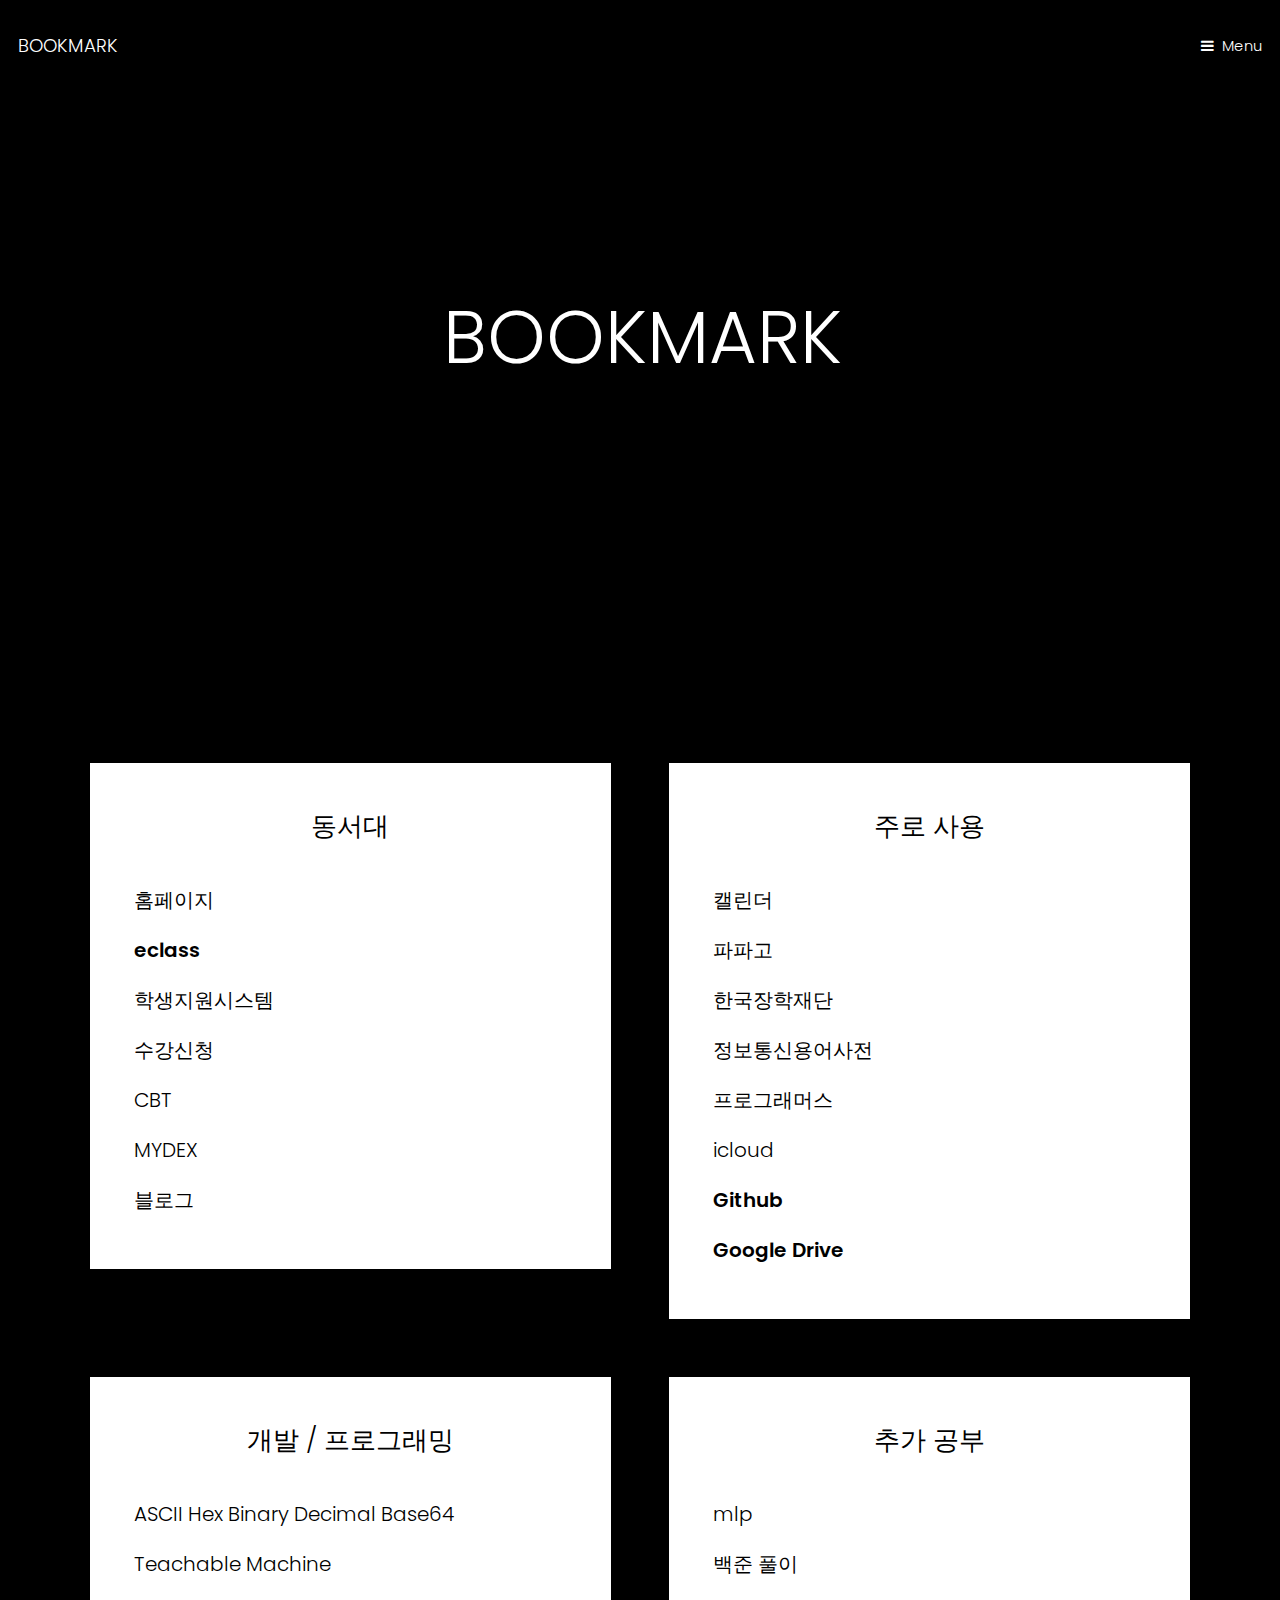
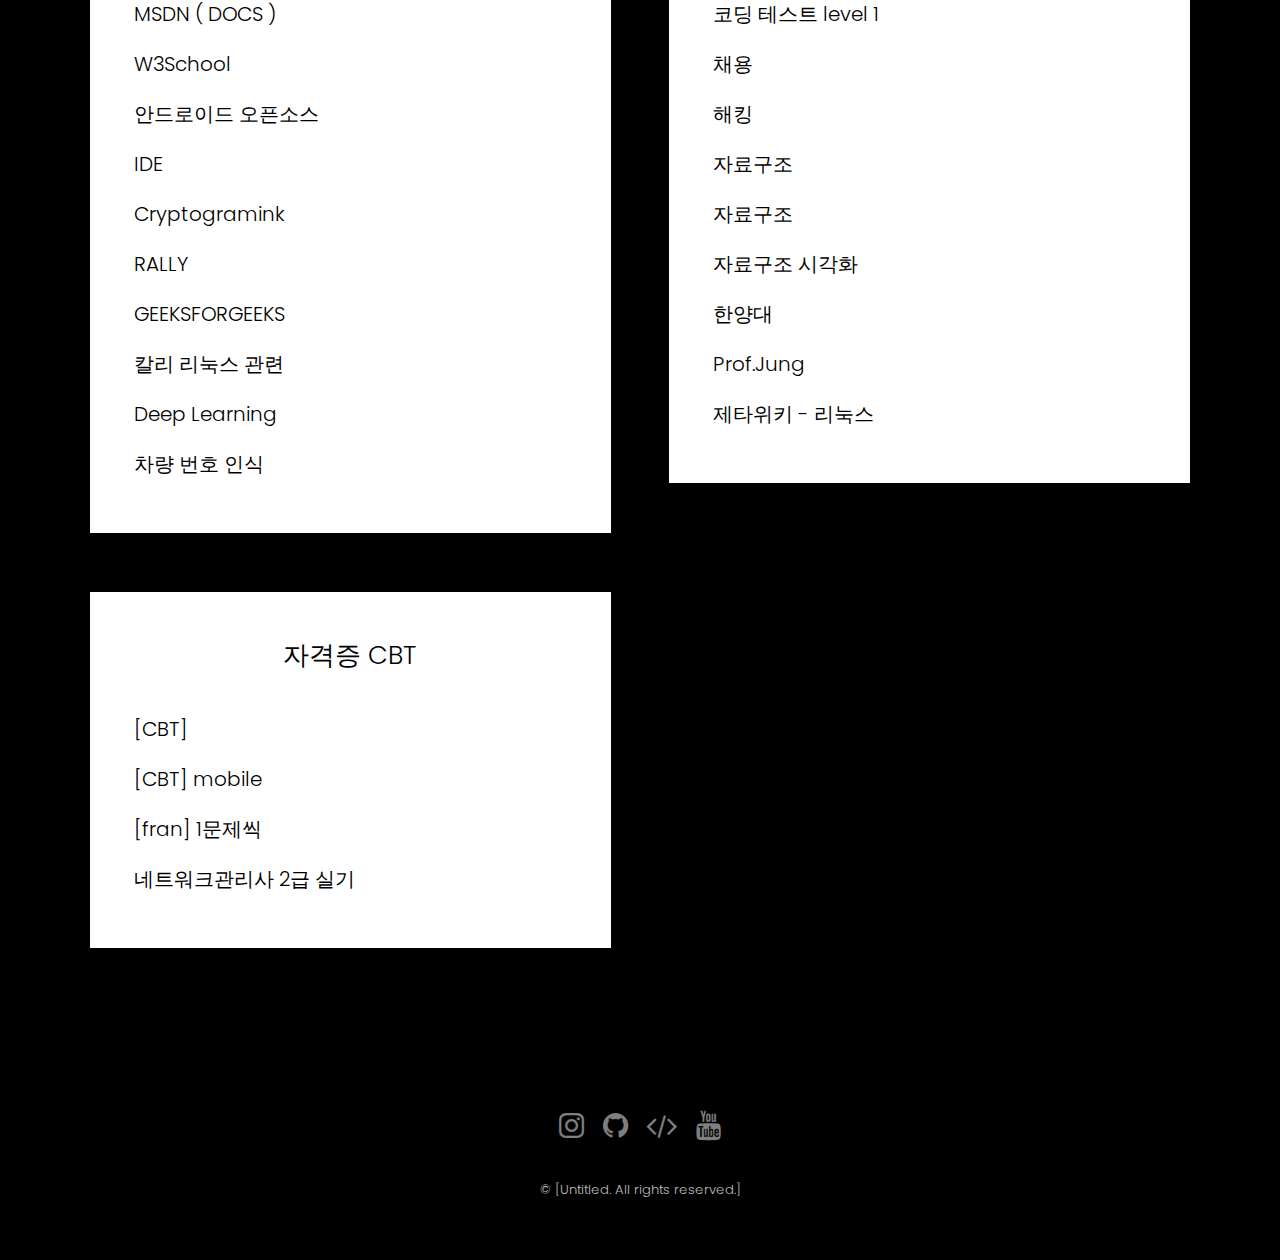
==== commit 05c4dcbd: "." ====
--- a/index.html
+++ b/index.html
@@ -1,9 +1,5 @@
 <!DOCTYPE HTML>
-<!--
-	Hielo by TEMPLATED
-	templated.co @templatedco
-	Released for free under the Creative Commons Attribution 3.0 license (templated.co/license)
--->
+
 <html lang="ko">
 
 <head>
@@ -12,6 +8,17 @@
     <meta name="viewport" content="width=device-width, initial-scale=1" />
     <link rel="stylesheet" href="assets/css/main.css" />
     <link rel="stylesheet" href="assets/css/scroll.css" />
+    <script src="//code.jquery.com/jquery-1.11.0.min.js"></script>
+    <script type="text/javascript">
+        $(document).ready(function () {
+            $("#dongseo").load("assets/html/dongseo.html");
+            $("#frequent").load("assets/html/frequent.html");
+            $("#develop_programing").load("assets/html/develop_programing.html");
+            $("#study").load("assets/html/study.html");
+            $("#license").load("assets/html/license.html");
+            //~이렇게 한줄만 해주면 알아서 contents에 testContents.html파일을 넣어 준다.
+        });
+    </script>
 </head>
 
 <body>
@@ -44,14 +51,10 @@
         </article>
     </section>
 
-
-
-
     <!-- One -->
     <section id="one" class="wrapper style2">
         <div class="inner">
             <div class="grid-style">
-
                 <!-- <div>
                     <div class="box">
                         <div class="image fit">
@@ -71,271 +74,14 @@
                         </div>
                     </div>
                 </div> -->
-
-                <div>
-                    <div class="box">
-                        <div class="content">
-                            <header class="align-center">
-                                <h2>동서대</h2>
-                            </header>
-                            <a class="site_link" href="http://www.dongseo.ac.kr/kr/" target="_blank">
-                                <div class="inline_div">
-                                    홈페이지
-                                </div>
-                            </a>
-                            <a class="site_link" href="https://canvas.dongseo.ac.kr" target="_blank">
-                                <div class="inline_div">
-                                    <strong>
-                                        eclass
-                                    </strong>
-                                </div>
-                            </a>
-                            <a class="site_link" href="https://cent.dongseo.ac.kr/std" target="_blank">
-                                <div class="inline_div">
-                                    학생지원시스템
-                                </div>
-                            </a>
-                            <a class="site_link" href="http://cent.dongseo.ac.kr:8088/" target="_blank">
-                                <div class="inline_div">
-                                    수강신청
-                                </div>
-                            </a>
-                            <a class="site_link" href="http://ifle.dongseo.ac.kr/home/ifle/index.php" target="_blank">
-                                <div class="inline_div">
-                                    CBT
-                                </div>
-                            </a>
-                            <a class="site_link" href="http://mydex.dongseo.ac.kr/home.edu" target="_blank">
-                                <div class="inline_div">
-                                    MYDEX
-                                </div>
-                            </a>
-                            <a class="site_link" href="https://m.blog.naver.com/PostList.nhn?blogId=computer_ck"
-                                target="_blank">
-                                <div class="inline_div">
-                                    블로그
-                                </div>
-                            </a>
-                        </div>
-                    </div>
-                </div>
-                <div>
-                    <div class="box">
-                        <div class="content">
-                            <header class="align-center">
-                                <h2>주로 사용</h2>
-                            </header>
-                            <a class="site_link" href="https://calendar.google.com/calendar/r?tab=rc1" target="_blank">
-                                <div class="inline_div">
-                                    캘린더
-                                </div>
-                            </a>
-                            <a class="site_link" href="https://papago.naver.com/" target="_blank">
-                                <div class="inline_div">
-                                    파파고
-                                </div>
-                            </a>
-                            <a class="site_link" href="http://www.kosaf.go.kr" target="_blank">
-                                <div class="inline_div">
-                                    한국장학재단
-                                </div>
-                            </a>
-                            <a class="site_link" href="http://www.ktword.co.kr" target="_blank">
-                                <div class="inline_div">
-                                    정보통신용어사전
-                                </div>
-                            </a>
-                            <a class="site_link" href="https://programmers.co.kr/" target="_blank">
-                                <div class="inline_div">
-                                    프로그래머스
-                                </div>
-                            </a>
-                            <a class="site_link" href="https://www.icloud.com" target="_blank">
-                                <div class="inline_div">
-                                    icloud
-                                </div>
-                            </a>
-                            <a class="site_link" href="https://github.com" target="_blank">
-                                <div class="inline_div">
-                                    <strong>
-                                        Github
-                                    </strong>
-                                </div>
-                            </a>
-                            <a class="site_link" href="https://drive.google.com/drive/" target="_blank">
-                                <div class="inline_div">
-                                    <strong>
-                                        Google Drive
-                                    </strong>
-                                </div>
-                            </a>
-
-                        </div>
-                    </div>
-                </div>
-
-
-
-                <div>
-                    <div class="box">
-                        <div class="content">
-                            <header class="align-center">
-                                <h2>개발 / 프로그래밍</h2>
-                            </header>
-
-
-                            <a class="site_link" href="https://docs.microsoft.com/ko-kr/" target="_blank">
-                                <div class="inline_div">
-                                    MSDN ( DOCS )
-                                </div>
-                            </a>
-
-                            <a class="site_link" href="https://www.w3schools.com/" target="_blank">
-                                <div class="inline_div">
-                                    W3School
-                                </div>
-                            </a>
-
-                            <a class="site_link" href="https://coding-factory.tistory.com/209" target="_blank">
-                                <div class="inline_div">
-                                    안드로이드 오픈소스
-                                </div>
-                            </a>
-                            <a class="site_link" href="https://ideone.com/" target="_blank">
-                                <div class="inline_div">
-                                    IDE
-                                </div>
-                            </a>
-                            <a class="site_link" href="https://rallyinteractive.com/" target="_blank">
-                                <div class="inline_div">
-                                    RALLY
-                                </div>
-                            </a>
-                            <a class="site_link" href="https://www.geeksforgeeks.org/" target="_blank">
-                                <div class="inline_div">
-                                    GEEKSFORGEEKS
-                                </div>
-                            </a>
-
-
-                        </div>
-                    </div>
-                </div>
-
-
-
-
-
-
-
-
-
-
-
-
-
-
-                <div>
-                    <div class="box">
-                        <div class="content">
-                            <header class="align-center">
-                                <h2>추가 공부</h2>
-                            </header>
-
-                            <a class="site_link" href="http://digital.mk.co.kr/premium/share.php?no=10139"
-                                target="_blank">
-                                <div class="inline_div">
-                                    채용
-                                </div>
-                            </a>
-                            <a class="site_link" href="https://www.hackerschool.org/HardwareHacking/" target="_blank">
-                                <div class="inline_div">
-                                    해킹
-                                </div>
-                            </a>
-                            <a class="site_link" href="http://nlp.chonbuk.ac.kr/DS/" target="_blank">
-                                <div class="inline_div">
-                                    자료구조
-                                </div>
-                            </a>
-                            <a class="site_link" href="http://dblab.duksung.ac.kr/ds/about.html" target="_blank">
-                                <div class="inline_div">
-                                    자료구조
-                                </div>
-                            </a>
-                            <a class="site_link" href="https://visualgo.net/ko" target="_blank">
-                                <div class="inline_div">
-                                    자료구조 시각화
-                                </div>
-                            </a>
-                            <a class="site_link" href="https://web.yonsei.ac.kr/hgjung/Lecture.htm" target="_blank">
-                                <div class="inline_div">
-                                    한양대
-                                </div>
-                            </a>
-                            <a class="site_link" href="http://itsys.hansung.ac.kr/" target="_blank">
-                                <div class="inline_div">
-                                    Prof.Jung
-                                </div>
-                            </a>
-                            <a class="site_link" href="https://zetawiki.com/" target="_blank">
-                                <div class="inline_div">
-                                    제타위키 - 리눅스
-                                </div>
-                            </a>
-
-                        </div>
-                    </div>
-                </div>
-
-
-
-
-
-
-
-
-
-
-
-
-
-
-                <div>
-                    <div class="box">
-                        <div class="content">
-                            <header class="align-center">
-                                <h2>자격증 CBT</h2>
-                            </header>
-                            <a class="site_link" href="https://www.comcbt.com/" target="_blank">
-                                <div class="inline_div">
-                                    [CBT]
-                                </div>
-                            </a>
-                            <a class="site_link" href="https://m.comcbt.com/" target="_blank">
-                                <div class="inline_div">
-                                    [CBT] mobile
-                                </div>
-                            </a>
-                            <a class="site_link" href="http://q.fran.kr/" target="_blank">
-                                <div class="inline_div">
-                                    [fran] 1문제씩
-                                </div>
-                            </a>
-                        </div>
-                    </div>
-                </div>
-
-
-
+                <div id="dongseo"></div>
+                <div id="frequent"></div>
+                <div id="develop_programing"></div>
+                <div id="study"></div>
+                <div id="license"></div>
             </div>
         </div>
     </section>
-
-
-
-
-
 
     <!-- Two -->
     <!-- <section id="two" class="wrapper style3">
@@ -346,8 +92,6 @@
             </header>
         </div>
     </section> -->
-
-
 
     <!-- Footer -->
     <footer id="footer">
@@ -367,6 +111,7 @@
             &copy; [Untitled. All rights reserved.]
         </div>
     </footer>
+
     <!-- Scripts -->
     <script src="assets/js/jquery.min.js"></script>
     <script src="assets/js/jquery.scrollex.min.js"></script>
@@ -376,85 +121,4 @@
 
 </body>
 
-</html>
-
-
-
-
-
-
-
-
-
-
-
-
-<!-- <div>
-    <div class="box">
-        <div class="content">
-            <header class="align-center">
-                <h2>노래</h2>
-            </header>
-            <a class="site_link" href="" target="_blank">
-                <div class="inline_div">
-                    kozypop - need you
-                </div>
-            </a>
-            <a class="site_link" href="" target="_blank">
-                <div class="inline_div">
-                    a
-                </div>
-            </a>
-            <a class="site_link" href="" target="_blank">
-                <div class="inline_div">
-                    a
-                </div>
-            </a>
-            <a class="site_link" href="" target="_blank">
-                <div class="inline_div">
-                    a
-                </div>
-            </a>
-            <a class="site_link" href="" target="_blank">
-                <div class="inline_div">
-                    a
-                </div>
-            </a>
-            <a class="site_link" href="" target="_blank">
-                <div class="inline_div">
-                    a
-                </div>
-            </a>
-            <a class="site_link" href="" target="_blank">
-                <div class="inline_div">
-                    a
-                </div>
-            </a>
-            <a class="site_link" href="" target="_blank">
-                <div class="inline_div">
-                    a
-                </div>
-            </a>
-            <a class="site_link" href="" target="_blank">
-                <div class="inline_div">
-                    a
-                </div>
-            </a>
-            <a class="site_link" href="" target="_blank">
-                <div class="inline_div">
-                    a
-                </div>
-            </a>
-            <a class="site_link" href="" target="_blank">
-                <div class="inline_div">
-                    a
-                </div>
-            </a>
-            <a class="site_link" href="" target="_blank">
-                <div class="inline_div">
-                    a
-                </div>
-            </a>
-        </div>
-    </div>
-</div> -->+</html>--- a/assets/css/scroll.css
+++ b/assets/css/scroll.css
@@ -35,7 +35,8 @@
 .inline_div{
     line-height: 50px;
     /* border: solid black 1px; */
-    display: inline-block;
-    width: 49%;
+    /* display: inline-block; */
+    /* width: 49%; */
+    /* font-size: 70%; */
     height: 50px;
 }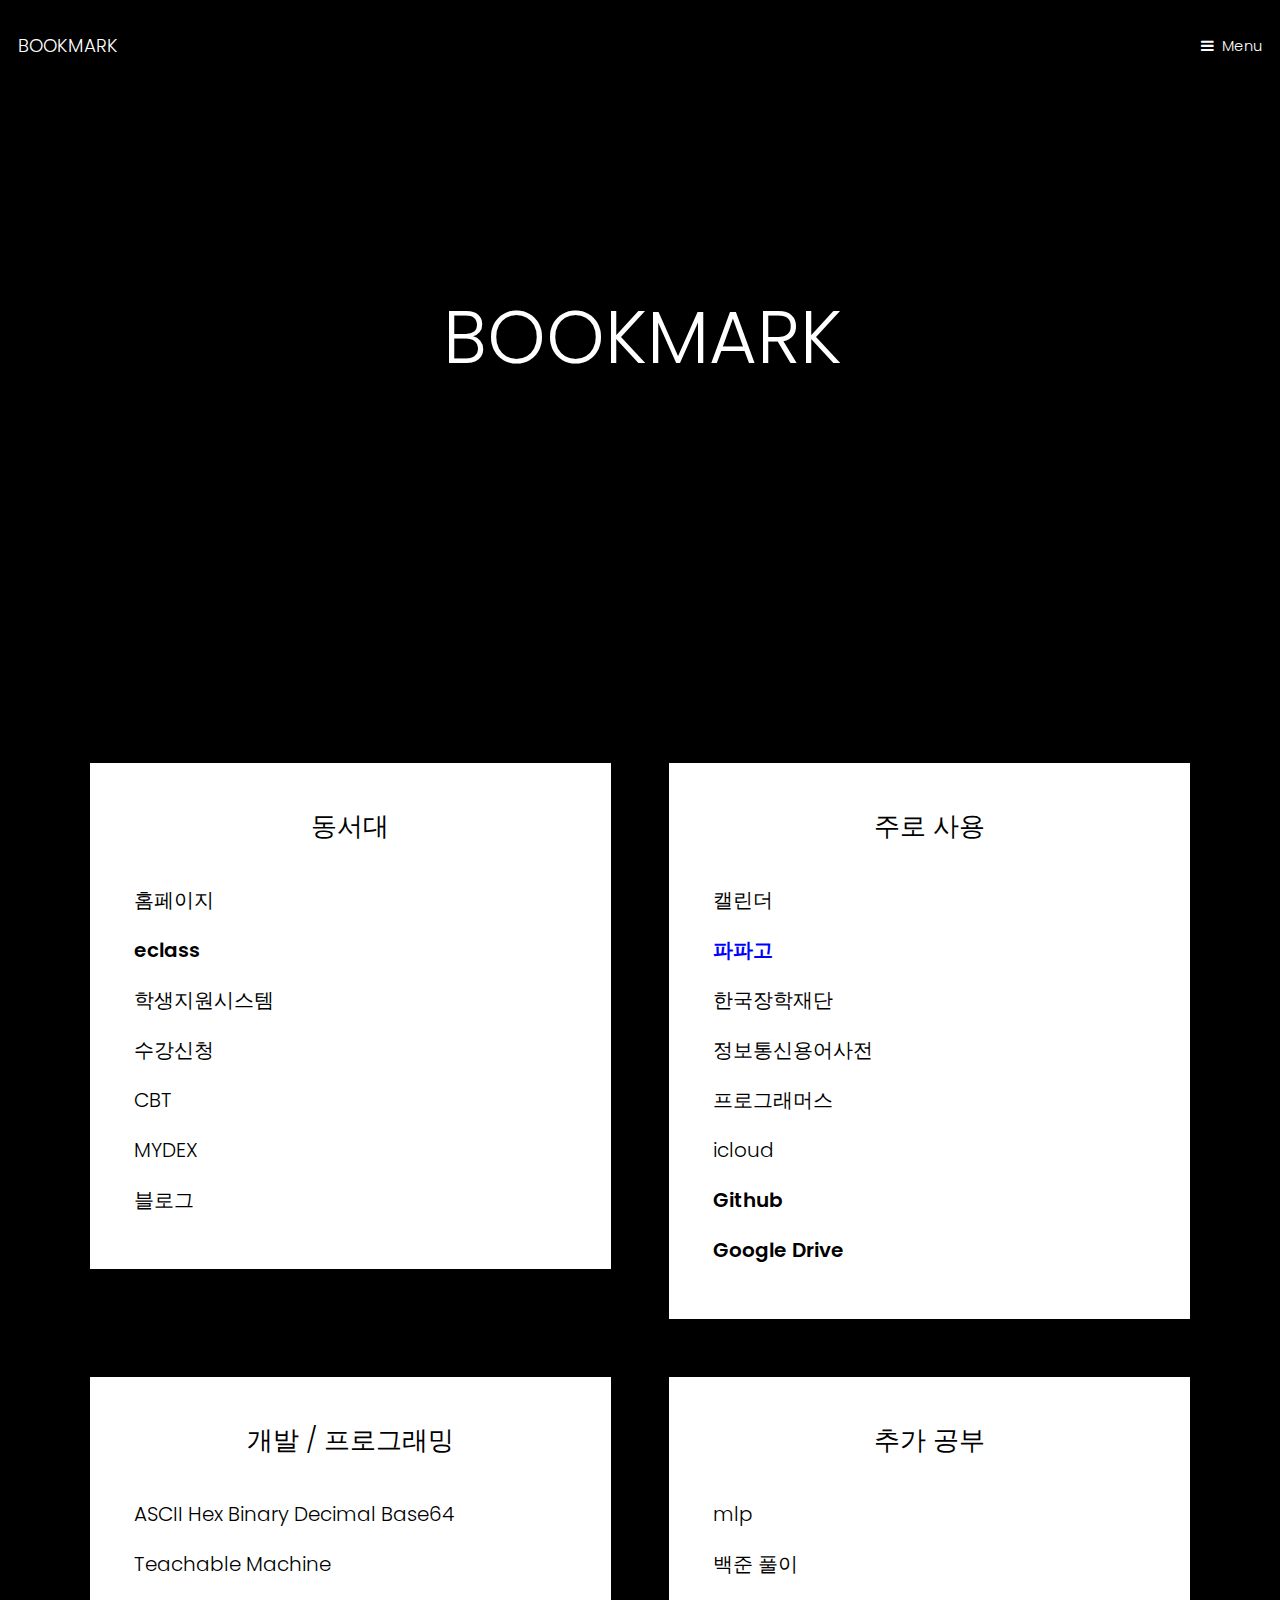
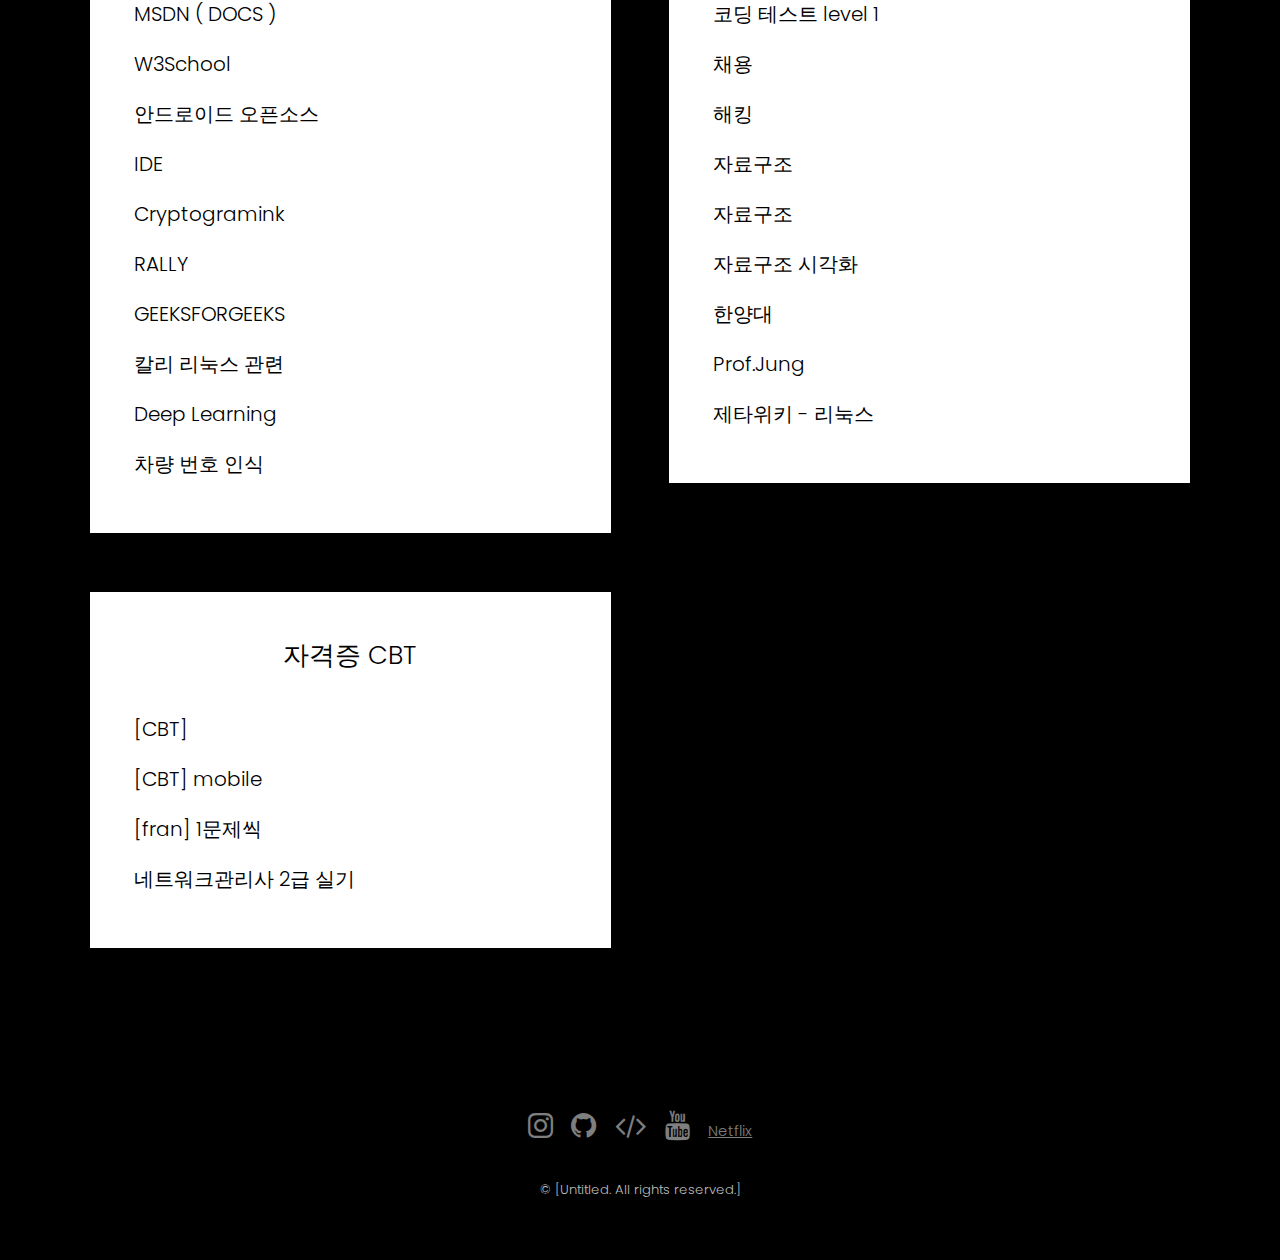
==== commit 086749d5: "netflix" ====
--- a/index.html
+++ b/index.html
@@ -104,8 +104,11 @@
                 <li><a target="_blank" href="https://blog.naver.com/2sdsf00" class="icon fa-code"><span
                             class="label">Twitter</span></a></li>
                 <li><a target="_blank" href="https://www.youtube.com/" class="icon fa-youtube"><span
-                            class="label">Twitter</span></a></li>
+                            class="label">Youtube</span></a></li>
+                <li><a target="_blank" href="https://www.netflix.com/browse"><span
+                            class="label">Netflix</span></a></li>
             </ul>
+            
         </div>
         <div class="copyright">
             &copy; [Untitled. All rights reserved.]
